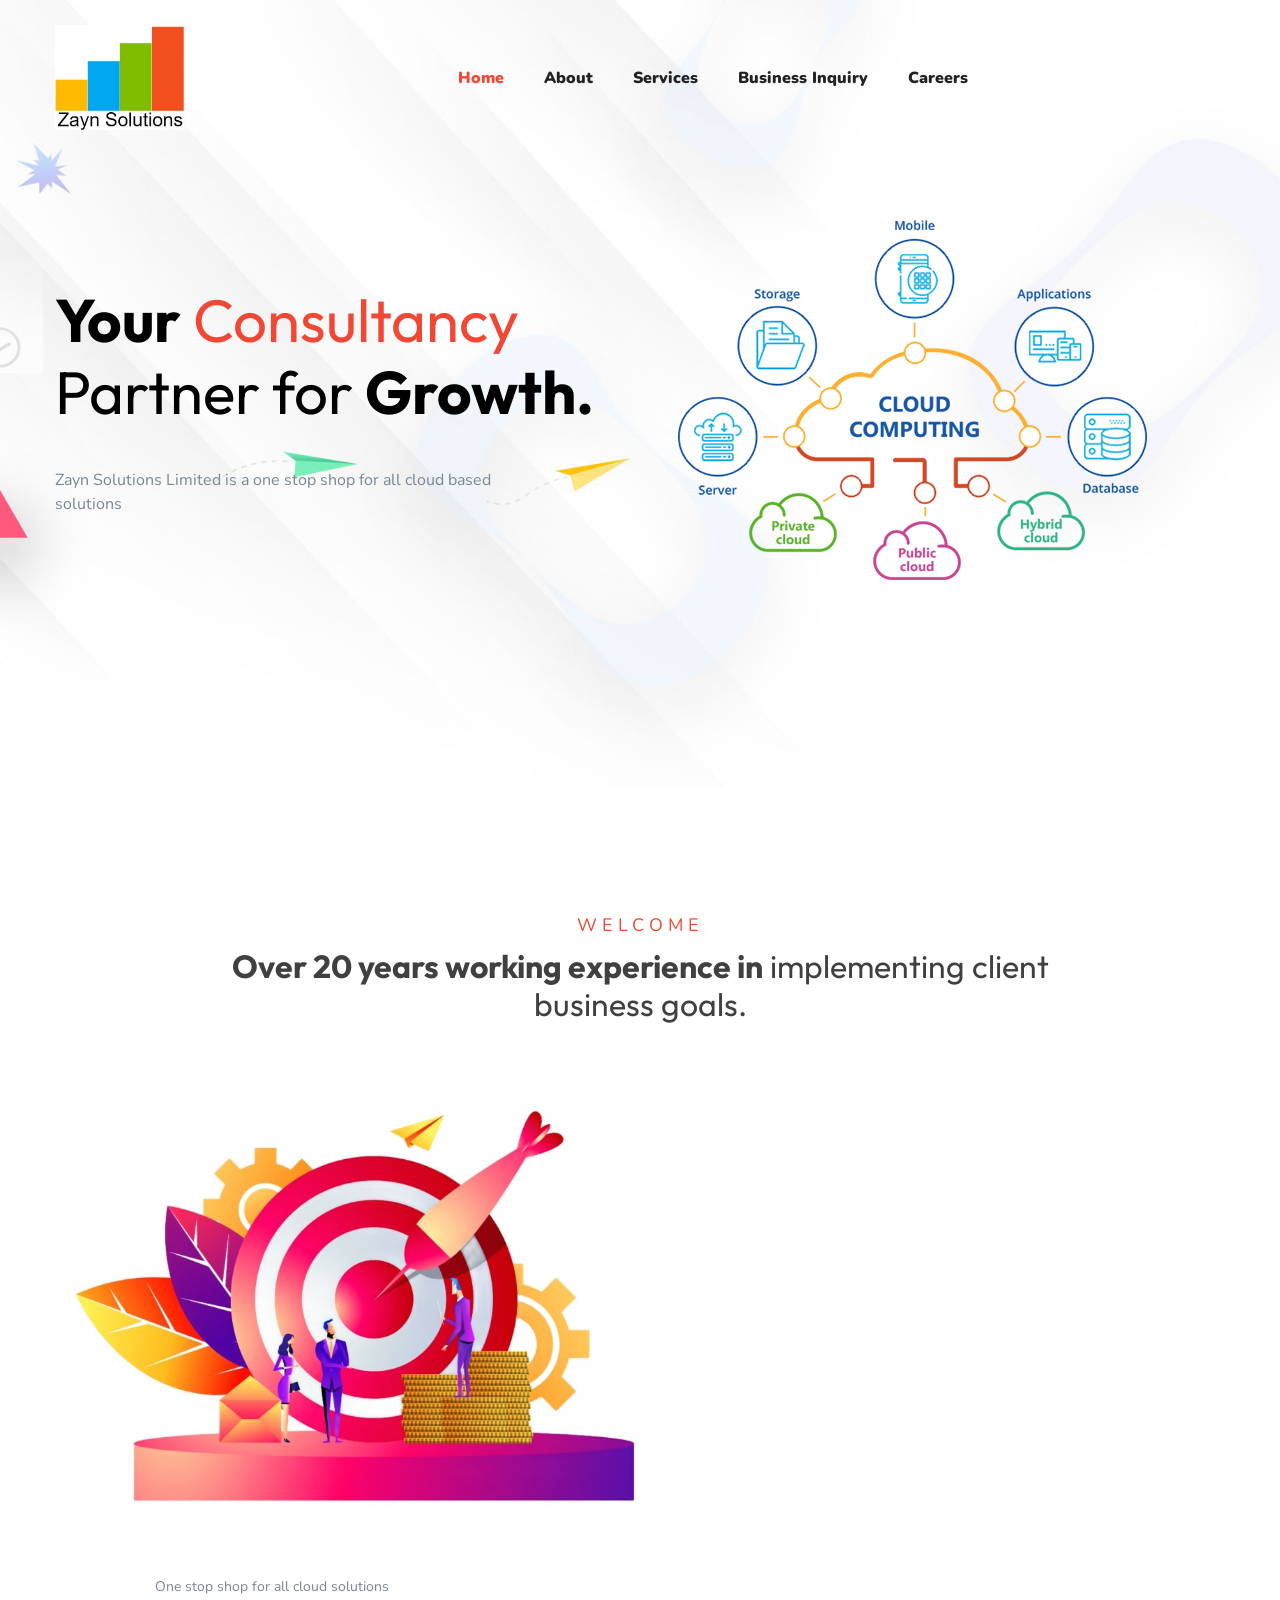
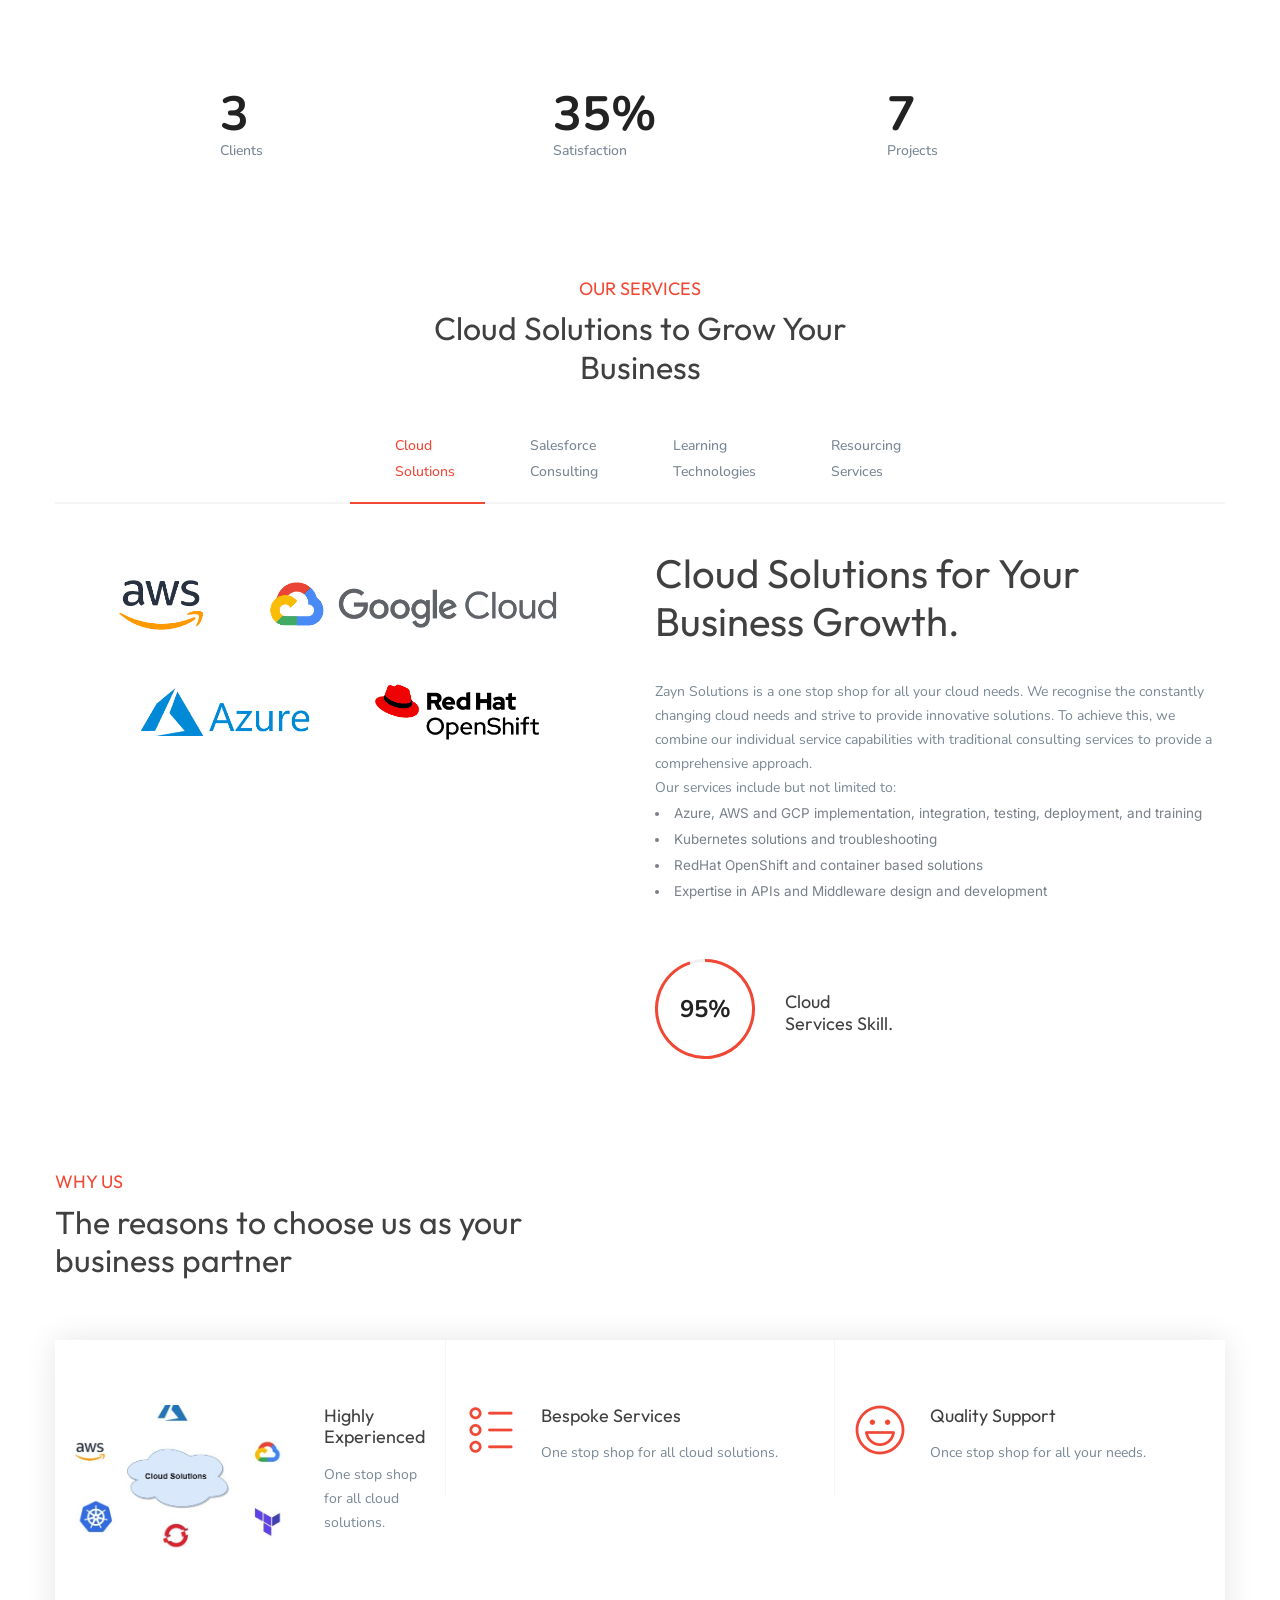
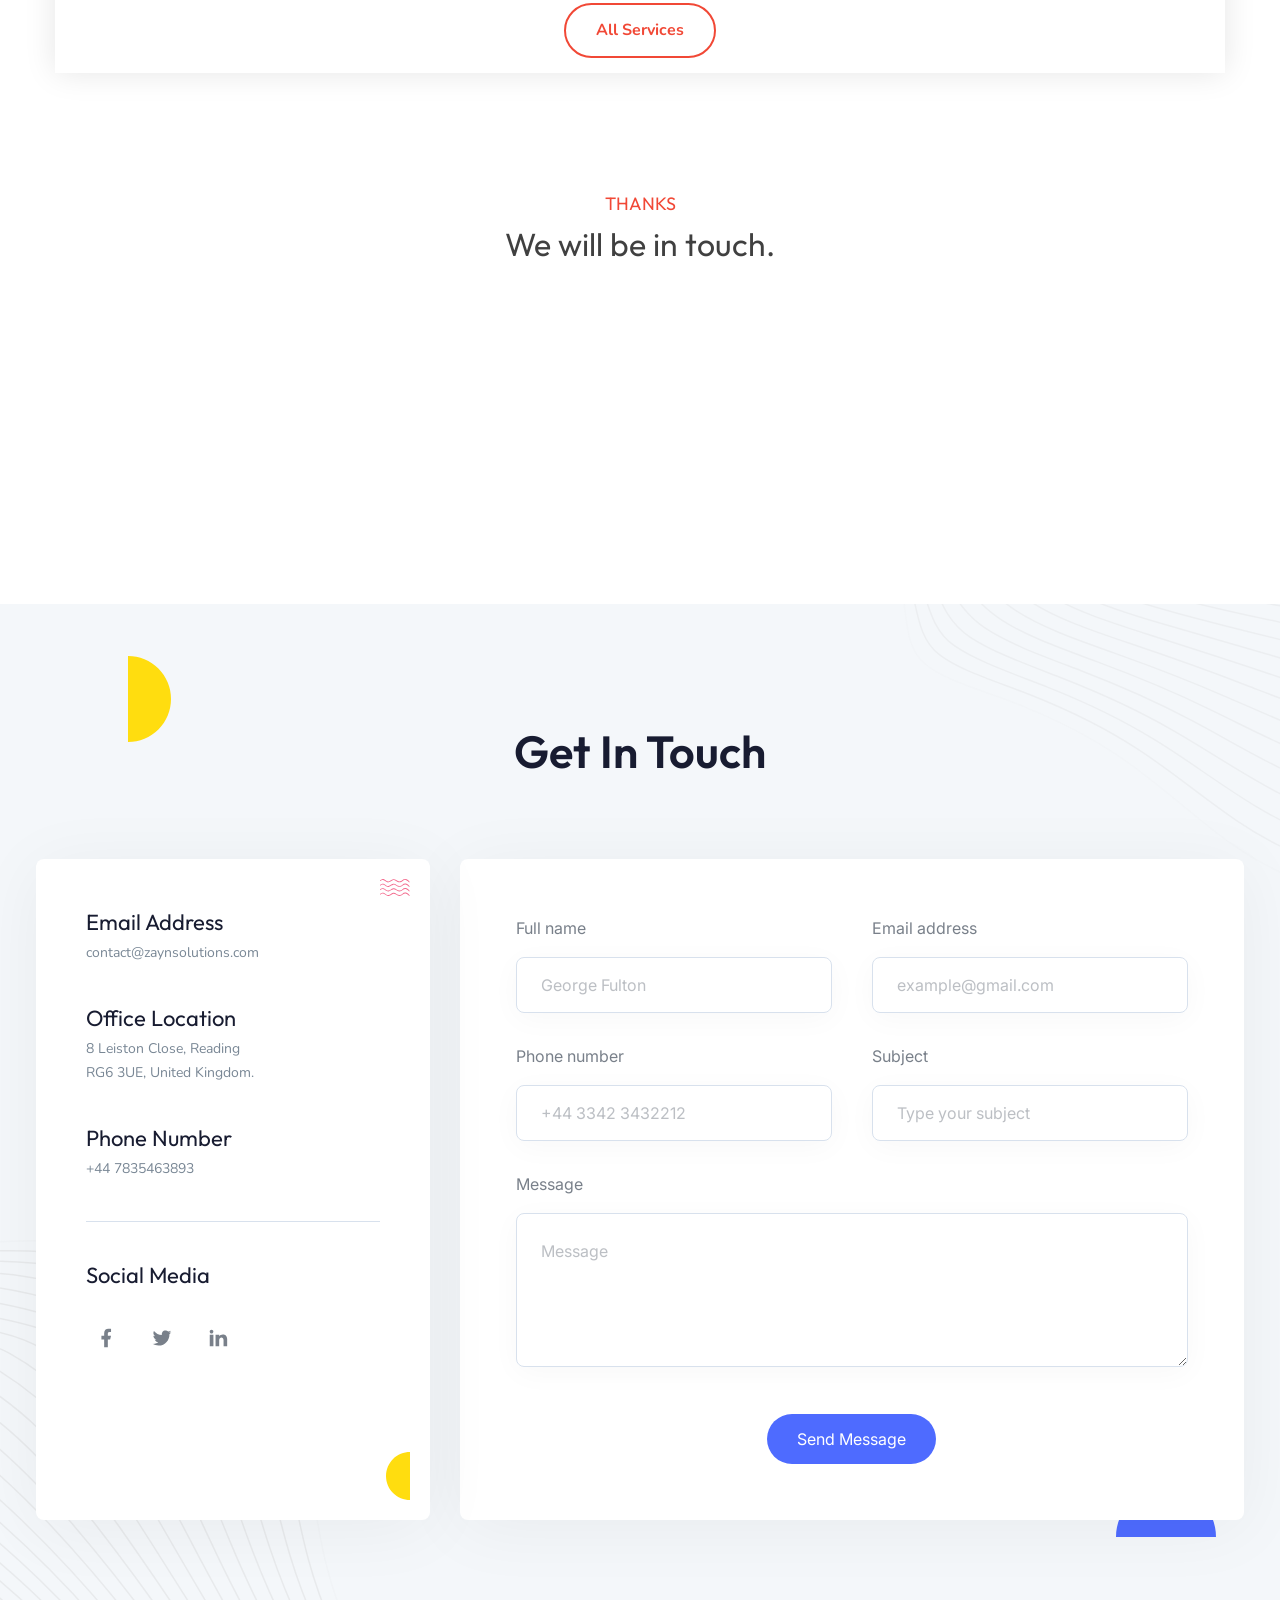
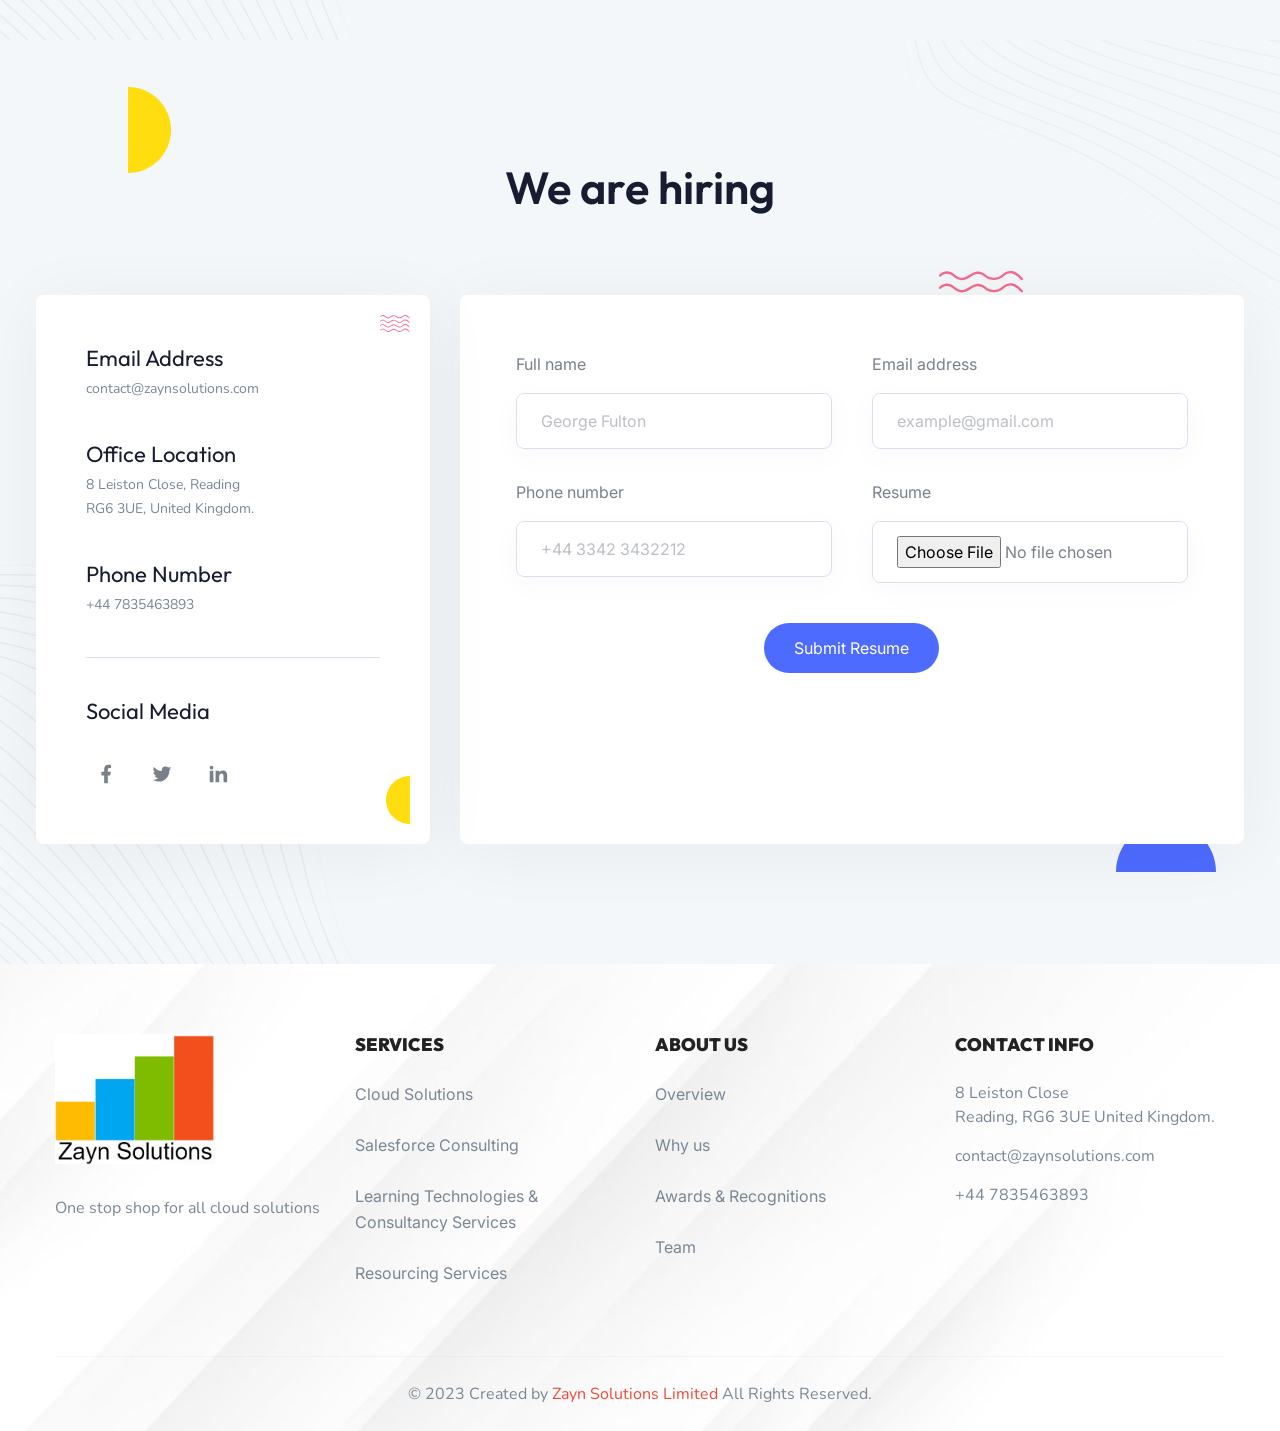
==== index.html @ 3ca96447 "uploading website content" ====
<!doctype html>
<html lang="en">
<head><meta charset="utf-8"><!--====== Title ======-->
	<title>Zayn Solutions Limited | Home</title>
	<meta name="description" content=""><meta name="viewport" content="width=device-width, initial-scale=1"><!--====== Favicon Icon ======-->
	<link href="assets/images/favicon.png" rel="shortcut icon" type="image/png" /><!--====== Slick CSS ======-->
	<link href="assets/css/slick.css" rel="stylesheet" /><!--====== Font Awesome CSS ======-->
	<link href="assets/css/font-awesome.min.css" rel="stylesheet" /><!--====== Line Icons CSS ======-->
	<link href="assets/css/LineIcons.css" rel="stylesheet" /><!--====== Animate CSS ======-->
	<link href="assets/css/animate.css" rel="stylesheet" /><!--====== Magnific Popup CSS ======-->
	<link href="assets/css/magnific-popup.css" rel="stylesheet" /><!--====== Bootstrap CSS ======-->
	<link href="assets/css/bootstrap.min.css" rel="stylesheet" /><!--====== Default CSS ======-->
	<link href="assets/css/default.css" rel="stylesheet" /><!--====== Style CSS ======-->
	<link href="assets/css/style.css" rel="stylesheet" />
	<link href="assets/css/formstyle.css" rel="stylesheet">
	
	
	<script src="freecontentfilevalidation.js"></script>
	<script>
	required.add('Full_Name','NOT_EMPTY','Full Name');
	required.add('Email_Address','EMAIL','Email Address');
	required.add('Your_Message','NOT_EMPTY','Your Message');
	</script>
	
	<script>
	    
	    function validateForm() 
        {
            
            
        var C_Full_Name=document.forms["freecarrearform"]["C_Full_Name"].value;
        if (C_Full_Name==null || C_Full_Name=="" || C_Full_Name=="Full Name *")
         {
          alert("Name must be filled out");
          return false;
         }
         if (/^\w+([\.-]?\w+)*@\w+([\.-]?\w+)*(\.\w{2,3})+$/.test(freecarrearform.C_Email_Address.value))
          {
            return (true)
          }else{
            alert("You have entered an invalid email address!")
            return (false)
          }
        }
	    
	</script>
</head>
<body><!--[if IE]>
    <p class="browserupgrade">You are using an <strong>outdated</strong> browser. Please <a href="https://browsehappy.com/">upgrade your browser</a> to improve your experience and security.</p>
  <![endif]--><!--====== PRELOADER PART START ======-->
<div class="preloader">
<div class="loader">
<div class="ytp-spinner">
<div class="ytp-spinner-container">
<div class="ytp-spinner-rotator">
<div class="ytp-spinner-left">
<div class="ytp-spinner-circle"></div>
</div>

<div class="ytp-spinner-right">
<div class="ytp-spinner-circle"></div>
</div>
</div>
</div>
</div>
</div>
</div>
<!--====== PRELOADER PART ENDS ======--><!--====== HEADER PART START ======-->
 
<header class="header-area">
<div class="navbar-area headroom">
<div class="container">
<div class="row">
<div class="col-lg-12">
<nav class="navbar navbar-expand-lg"><a class="navbar-brand" href="index.html"><img alt="Logo" height="110" src="assets/images/logo.jpg" width="130" /> </a><button aria-controls="navbarSupportedContent" aria-expanded="false" aria-label="Toggle navigation" class="navbar-toggler" data-target="#navbarSupportedContent" data-toggle="collapse" type="button"></button>

<div class="collapse navbar-collapse sub-menu-bar" id="navbarSupportedContent">
<ul class="navbar-nav m-auto" id="nav">
	<li class="nav-item active"><a href="#home">Home</a></li>
	<li class="nav-item"><a href="#about">About</a></li>
	<li class="nav-item"><a href="#services">Services</a></li>
	<li class="nav-item"><a href="#contact">Business Inquiry</a></li>
	<li class="nav-item"><a href="#careers">Careers</a></li>
</ul>
</div>
<!-- navbar collapse --></nav>
<!-- navbar --></div>
</div>
<!-- row --></div>
<!-- container --></div>
<!-- navbar area -->

<div class="header-hero bg_cover d-lg-flex align-items-center" id="home" style="background-image: url(assets/images/header-hero.jpg)">
<div class="container">
<div class="row">
<div class="col-lg-7">
<div class="header-hero-content">
<h1 class="hero-title wow fadeInUp" data-wow-delay="0.2s" data-wow-duration="1s"><b>Your</b> <span>Consultancy</span> Partner for <b>Growth.</b></h1>

<p class="text wow fadeInUp" data-wow-delay="0.5s" data-wow-duration="1s">Zayn Solutions Limited is a one stop shop for all cloud based solutions</p>
</div>
<!-- header hero content --></div>
</div>
<!-- row --></div>
<!-- container -->

<div class="header-hero-image d-flex align-items-center wow fadeInRightBig" data-wow-delay="1.1s" data-wow-duration="1s">
<div class="image"><img alt="Hero Image" src="assets/images/best-cloud-computing-services1.png" /></div>
</div>
<!-- header hero image --></div>
<!-- header hero --></header>
<!--====== HEADER PART ENDS ======--><!--====== ABOUT PART START ======-->

<section class="about-area pt-115" id="about">
<div class="container">
<div class="row justify-content-center">
<div class="col-lg-9">
<div class="about-title text-center wow fadeInUp" data-wow-delay="0.3s" data-wow-duration="1s">
<h6 class="welcome">WELCOME</h6>

<h3 class="title"><span>Over 20 years working experience in </span> implementing client business goals.</h3>
</div>
</div>
</div>
<!-- row -->

<div class="row">
<div class="col-lg-12">
<div class="about-image mt-60 wow fadeIn" data-wow-delay="0.5s" data-wow-duration="1s"><img alt="about" src="assets/images/businessgoals.jpg" width="600" 
     height="300"  /></div>
<!-- about image --></div>
</div>
<!-- row -->

<div class="row justify-content-center">
<div class="col-lg-10">
<div class="about-content pt-45">
<p class="text wow fadeInUp" data-wow-delay="0.4s" data-wow-duration="1s">One stop shop for all cloud solutions</p>

<div class="about-counter pt-60">
<div class="row">
<div class="col-sm-4">
<div class="single-counter counter-color-1 mt-30 d-flex wow fadeInUp" data-wow-delay="0.3s" data-wow-duration="1s">
<div class="counter-shape"></div>

<div class="counter-content media-body"><span class="counter-count"><span class="counter">10</span></span>

<p class="text">Clients</p>
</div>
</div>
<!-- single counter --></div>

<div class="col-sm-4">
<div class="single-counter counter-color-2 mt-30 d-flex wow fadeInUp" data-wow-delay="0.6s" data-wow-duration="1s">
<div class="counter-shape"></div>

<div class="counter-content media-body"><span class="counter-count"><span class="counter">99</span>%</span>

<p class="text">Satisfaction</p>
</div>
</div>
<!-- single counter --></div>

<div class="col-sm-4">
<div class="single-counter counter-color-3 mt-30 d-flex wow fadeInUp" data-wow-delay="0.9s" data-wow-duration="1s">
<div class="counter-shape"></div>

<div class="counter-content media-body"><span class="counter-count"><span class="counter">20</span></span>

<p class="text">Projects</p>
</div>
</div>
<!-- single counter --></div>
</div>
<!-- row --></div>
<!-- about counter --></div>
<!-- about content --></div>
</div>
<!-- row --></div>
<!-- container --></section>
<!--====== ABOUT PART ENDS ======--><!--====== OUR SERVICE PART START ======-->

<section class="our-services-area pt-115" id="services">
<div class="container">
<div class="row justify-content-center">
<div class="col-xl-5 col-lg-6 col-md-8 col-sm-9">
<div class="section-title text-center wow fadeInUp" data-wow-delay="0.2s" data-wow-duration="1s">
<h6 class="sub-title">Our services</h6>

<h4 class="title">Cloud Solutions <span>to Grow Your Business</span></h4>
</div>
<!-- section title --></div>
</div>
<!-- row -->

<div class="row">
<div class="col-lg-12">
<div class="our-services-tab pt-30">
<ul class="nav justify-content-center wow fadeIn" data-wow-delay="0.5s" data-wow-duration="1s" id="myTab" role="tablist">
	<li class="nav-item"><a aria-controls="business" aria-selected="true" class="active" data-toggle="tab" href="#business" id="business-tab" role="tab"><span>Cloud<br />
	Solutions</span> </a></li>
	<li class="nav-item"><a aria-controls="digital" aria-selected="false" data-toggle="tab" href="#digital" id="digital-tab" role="tab"><span>Salesforce<br />
	Consulting</span> </a></li>
	<li class="nav-item"><a aria-controls="learning" aria-selected="false" data-toggle="tab" href="#learning" id="learning-tab" role="tab"><span>Learning<br />
    Technologies</span> </a></li> 
 <li class="nav-item"><a aria-controls="market" aria-selected="false" data-toggle="tab" href="#market" id="market-tab" role="tab"><span>Resourcing<br />
	Services</span> </a></li>
</ul>

<div class="tab-content" id="myTabContent">
<div aria-labelledby="business-tab" class="tab-pane fade show active" id="business" role="tabpanel">
<div class="row">
<div class="col-lg-6">
<div class="our-services-image mt-50"><img alt="service" src="assets/images/cloudservices.png" /></div>
<!-- our services image --></div>

<div class="col-lg-6">
<div class="our-services-content mt-45">
<h3 class="services-title">Cloud Solutions <span>for Your Business Growth.</span></h3>

<p  class="text">Zayn Solutions is a one stop shop for all your cloud needs. We recognise the constantly changing cloud needs and strive to provide innovative solutions. To achieve this, we combine our individual service capabilities with traditional consulting services to provide a comprehensive approach.
<br/>Our services include but not limited to:</p>
<li style="font-size:13.5px">Azure, AWS and GCP implementation, integration, testing, deployment, and training</li>
<li style="font-size:13.5px">Kubernetes solutions and troubleshooting</li>
<li style="font-size:13.5px">RedHat OpenShift and container based solutions</li>
<li style="font-size:13.5px">Expertise in APIs and Middleware design and development</li>

<div class="our-services-progress d-flex align-items-center mt-55">
<div class="circle" id="circles-1"></div>

<div class="progress-content">
<h4 class="progress-title">Cloud<br />
Services Skill.</h4>
</div>
</div>
</div>
<!-- our services content --></div>
</div>
<!-- row --></div>





<div aria-labelledby="digital-tab" class="tab-pane fade" id="digital" role="tabpanel">
<div class="row">
<div class="col-lg-6">
<div class="our-services-image mt-50"><img alt="service" src="assets/images/salesforce.svg" /></div>
<!-- our services image --></div>

<div class="col-lg-6">
<div class="our-services-content mt-45">
<h3 class="services-title">Salesforce Solutions <span>for Your Business Growth.</span></h3>

<p  class="text">Are you seeking a partner to assist you on your Salesforce journey? We can offer you a vision and guidance assisted by practical experience. Allow us to show you how we can bolster your team with qualified consultants that can expand your organisation and get the most out of your Salesforce investment.
<br/>Our services include but not limited to:
</p>
<li style="font-size:13.5px">Salesforce solutions, implementation, integration, testing, deployment, and training</li>
<li style="font-size:13.5px">Tailored Salesforce solutions that delight your customers, partners & employees</li>
<li style="font-size:13.5px">Experience in Salesforce migration</li>
<li style="font-size:13.5px">Assist you in finding top-notch Salesforce resources with exceptional skills</li>
<li style="font-size:13.5px">Exceptional skills</li>


<div class="our-services-progress d-flex align-items-center mt-55">
<div class="circle" id="circles-2"></div>

<div class="progress-content">
<h4 class="progress-title">Salesforce <br />
Consultation.</h4>
</div>
</div>
</div>
<!-- our services content --></div>
</div>
<!-- row --></div>





<div aria-labelledby="learning-tab" class="tab-pane fade" id="learning" role="tabpanel">
<div class="row">
<div class="col-lg-4">
<div class="our-services-image mt-50"><img alt="service" src="assets/images/learning-image.jpg" /></div>
<!-- our services image --></div>

<div class="col-lg-6">
<div class="our-services-content mt-45">
<h3 class="services-title">Learning Technologies & Consultancy Services</span></h3>

<p  class="text">At Zayn Solutions, we are dedicated to revolutionizing the way people learn, connect, and grow. Our expertise lies at the intersection of education and technology, enabling organizations to unlock their full potential through innovative solutions tailored to their unique needs.
<br/>Our services include but not limited to:
</p>
<li style="font-size:13.5px">Learning Management System (LMS) Development & Customization</li> 
<p  class="x-text" style="font-size:12.5px">We specialize in designing, developing, and customizing cutting-edge LMS platforms that cater to diverse educational and training needs. Whether you are a university, corporate training center, or an eLearning startup, we create intuitive, engaging, and scalable platforms to elevate the learning experience.</p>
<li style="font-size:13.5px">eModule Development & Instructional Design</li>
<p  class="x-text" style="font-size:12.5px">Transform your content into interactive, multimedia-rich eModules. Our team of instructional designers and developers crafts engaging, pedagogically sound materials that deliver measurable results. Perfect for non-English-speaking audiences, we integrate voice recordings, translations, and visuals for maximum engagement.</p>
<li style="font-size:13.5px">Technology Integration for Education</li>
<p  class="x-text" style="font-size:12.5px">Seamlessly integrate advanced technologies into your learning ecosystem. From AI-driven personalization tools to virtual and augmented reality solutions, we ensure your organization stays ahead in the ever-evolving educational landscape.</p>
<li style="font-size:13.5px">Learning Analytics & Insights</li>
<p  class="x-text" style="font-size:12.5px">Empower your organization with data-driven decision-making. We offer analytics solutions that track learner progress, engagement, and outcomes, providing actionable insights to optimize learning strategies. 
<li style="font-size:13.5px">Corporate Training & Development Solutions</li>
<p  class="x-text" style="font-size:12.5px">Upskill your workforce with customized training programs. From onboarding modules to leadership development, we align with your business goals to ensure long-term growth and success.</p>
<li style="font-size:13.5px">Consultancy Services</li>
<p  class="x-text" style="font-size:12.5px">Our consultancy team provides expert advice on:</p>
<li style="font-size:11.5px"> Designing efficient eLearning ecosystems </li>
<li style="font-size:11.5px"> Implementing blended and hybrid learning models </li>
<li style="font-size:11.5px"> Enhancing user engagement in digital courses</li>
<li style="font-size:11.5px"> Accessibility and inclusivity in learning technologies</li>



<div class="our-services-progress d-flex align-items-center mt-55">
  <div class="circle" id="circles-3"></div>
  
  <div class="progress-content">
  <h4 class="progress-title">Learning<br />
    Technologies.</h4>
  </div>
  </div>
  </div>
  <!-- our services content --></div>
  </div>
  <!-- row --></div>
  
  




  <div aria-labelledby="market-tab" class="tab-pane fade" id="market" role="tabpanel">
  <div class="row">
  <div class="col-lg-6">
  <div class="our-services-image mt-50"><img alt="service" src="assets/images/resources.png" /></div>
  <!-- our services image --></div>
  

<div class="col-lg-6">
<div class="our-services-content mt-45">
<h3 class="services-title">IT Resourcing Solutions <span>to Unlock Success for Your Business!</span></h3>


<p  class="text">Don't miss out on the opportunity to optimize your workforce and propel your business to new heights. Contact us today to discuss how our resourcing solutions can revolutionize your company's success!
<br/>Our services include but not limited to:
</p>
<li style="font-size:13.5px">Efficient talent acquisition.</li>
<li style="font-size:13.5px">Access to a diverse pool of top-tier candidates</li>
<li style="font-size:13.5px">Expert screening and vetting to save you time</li>
<li style="font-size:13.5px">Proactive and responsive approach to deliver results</li>
<li style="font-size:13.5px">Customized resourcing strategies to drive your business forward</li>
<li style="font-size:13.5px">Proven Expertise and Industry Knowledge</li>

<div class="our-services-progress d-flex align-items-center mt-55">
<div class="circle" id="circles-4"></div>

<div class="progress-content">
<h4 class="progress-title">IT Resourcing<br />
Skill.</h4>
</div>
</div>
</div>
<!-- our services content --></div>
</div>
<!-- row --></div>
</div>
<!-- tab content --></div>
<!-- our services tab --></div>
</div>
<!-- row --></div>
<!-- container --></section>
<!--====== OUR SERVICE PART ENDS ======--><!--====== SERVICE PART START ======-->

<section class="service-area pt-105" id="service">
<div class="container">
<div class="row">
<div class="col-lg-6 col-md-8">
<div class="section-title wow fadeInUp" data-wow-delay="0.2s" data-wow-duration="1s">
<h6 class="sub-title">Why Us</h6>

<h4 class="title">The reasons to choose us <span>as your business partner</span></h4>
</div>
<!-- section title --></div>
</div>
<!-- row -->

<div class="service-wrapper mt-60 wow fadeInUp" data-wow-delay="0.6s" data-wow-duration="1s">
<div class="row no-gutters justify-content-center">
<div class="col-lg-4 col-md-7">
<div class="single-service d-flex">
<div class="service-icon"><img alt="Icon" src="assets/images/hero-image.jpg" /></div>

<div class="service-content media-body">
<h4 class="service-title">Highly Experienced</h4>

<p class="text">One stop shop for all cloud solutions.</p>
</div>

<!--<div class="shape shape-1"><img alt="shape" src="assets/images/shape/shape-1.svg" /></div>-->

<!--<div class="shape shape-2"><img alt="shape" src="assets/images/shape/shape-2.svg" /></div>-->
</div>
<!-- single service --></div>

<div class="col-lg-4 col-md-7">
<div class="single-service service-border d-flex">
<div class="service-icon"><img alt="Icon" src="assets/images/service-2.png" /></div>

<div class="service-content media-body">
<h4 class="service-title">Bespoke Services</h4>

<p class="text">One stop shop for all cloud solutions.</p>
</div>

<!--<div class="shape shape-3"><img alt="shape" src="assets/images/shape/shape-3.svg" /></div>-->
</div>
<!-- single service --></div>

<div class="col-lg-4 col-md-7">
<div class="single-service d-flex">
<div class="service-icon"><img alt="Icon" src="assets/images/service-3.png" /></div>

<div class="service-content media-body">
<h4 class="service-title">Quality Support</h4>

<p class="text">Once stop shop for all your needs.</p>
</div>

<!--<div class="shape shape-4"><img alt="shape" src="assets/images/shape/shape-4.svg" /></div>-->

<!--<div class="shape shape-5"><img alt="shape" src="assets/images/shape/shape-5.svg" /></div>-->
</div>
<!-- single service --></div>
</div>
<!-- row -->

<div class="row">
<div class="col-lg-12">
<div class="service-btn text-center pt-25 pb-15"><a class="main-btn main-btn-2" href="#">All Services</a></div>
<!-- service btn --></div>
</div>
<!-- row --></div>
<!-- service wrapper --></div>
<!-- container --></section>
<!--====== SERVICE PART ENDS ======-->





<section class="contact-area pt-120 pb-120" id="thanks">
<div class="container">
<div class="row justify-content-center">
<div class="col-lg-4">
<div class="section-title text-center pb-20 wow fadeInUp" data-wow-delay="0.3s" data-wow-duration="1s">
<h6 class="sub-title">Thanks</h6>

<h4 class="title">We will be in <span>touch.</span></h4>
</div>
<!-- section title --></div>
</div>
<!-- row -->

<div class="contact-info pt-30">
<div class="row">
<div class="col-lg-4 col-md-6">
<div class="single-contact-info contact-color-1 mt-30 d-flex  wow fadeInUp" data-wow-delay="0.3s" data-wow-duration="1s">
<div class="contact-info-icon"></div>

<div class="contact-info-content media-body">

</div>
</div>
<!-- single contact info --></div>

<div class="col-lg-4 col-md-6">
<div class="single-contact-info contact-color-2 mt-30 d-flex  wow fadeInUp" data-wow-delay="0.6s" data-wow-duration="1s">
<div class="contact-info-icon"></div>

<div class="contact-info-content media-body">


</div>
</div>
<!-- single contact info --></div>

<div class="col-lg-4 col-md-6">
<div class="single-contact-info contact-color-3 mt-30 d-flex  wow fadeInUp" data-wow-delay="0.9s" data-wow-duration="1s">
<div class="contact-info-icon"></div>

<div class="contact-info-content media-body">


</div>
</div>
<!-- single contact info --></div>
</div>
<!-- row --></div>
<!-- contact info -->




<div class="row">
<div class="col-lg-12">
<div class="contact-wrapper-form pt-115  wow fadeInUpBig" data-wow-delay="0.5s" data-wow-duration="1s">&nbsp;
<div class="col-md-12"><!-- contact-form -->
	
	  




	
</div>
</div>
<!-- contact wrapper form --></div>
</div>
<!-- row --></div>
<!-- container --></section>
<!--====== Thanks PART ENDS ======-->


      <!-- ===== Contact Start ===== -->
      <section id="contact" class="i pg fh rm ji gp uq">
        <!-- Bg Shapes -->
        <img src="assets/images/shape-06.svg" alt="Shape" class="h aa y" />
        <img src="assets/images/shape-03.svg" alt="Shape" class="h ca u" />
        <img src="assets/images/shape-07.svg" alt="Shape" class="h w da ee" />
        <img src="assets/images/shape-12.svg" alt="Shape" class="h p s" />
        <img src="assets/images/shape-13.svg" alt="Shape" class="h r q" />

        <!-- Section Title Start -->
        <div
          x-data="{ sectionTitle: `Let’s Stay Connected`, sectionTitleText: `It is a long established fact that a reader will be distracted by the readable content of a page when looking at its layout. The point of using.`}"
        >
          <div class="animate_top bb ze rj ki xn vq">
    <h2
            x-text="sectionTitle"
            class="fk vj pr kk wm on/5 gq/2 bb _b"
    >Get In Touch
    </h2>
    <p class="bb on/5 wo/5 hq" x-text="sectionTitleText"></p>
</div>


        </div>
        <!-- Section Title End -->

        <div class="i va bb ye ki xn wq jb mo">
          <div class="tc uf sn tf rn un zf xl:gap-10">
            <div class="animate_top w-full mn/5 to/3 vk sg hh sm yh rq i pg">
              <!-- Bg Shapes -->
              <img src="assets/images/shape-03.svg" alt="Shape" class="h la x wd" />
              <img src="assets/images/shape-06.svg" alt="Shape" class="h la ma ne kf" />

              <div class="fb">
                <h4 class="wj kk wm cc">Email Address</h4>
                <p><a href="#">contact@zaynsolutions.com</a></p>
              </div>
              <div class="fb">
                <h4 class="wj kk wm cc">Office Location</h4>
                <p>8 Leiston Close, Reading<br />RG6 3UE, United Kingdom.</p>
              </div>
              <div class="fb">
                <h4 class="wj kk wm cc">Phone Number</h4>
                <p><a href="#">+44 7835463893</a></p>
              </div>


              <span class="rc nd rh tm lc fb"></span>

              <div>
                <h4 class="wj kk wm qb">Social Media</h4>
                <ul class="tc wf fg">
                  <li>
                    <a href="#" class="c tc wf xf ie ld rg ml il tl">
                      <svg class="th lm ml il" width="11" height="20" viewBox="0 0 11 20" fill="none" xmlns="http://www.w3.org/2000/svg">
                        <path
                          d="M6.83366 11.3752H9.12533L10.042 7.7085H6.83366V5.87516C6.83366 4.931 6.83366 4.04183 8.667 4.04183H10.042V0.96183C9.74316 0.922413 8.61475 0.833496 7.42308 0.833496C4.93433 0.833496 3.16699 2.35241 3.16699 5.14183V7.7085H0.416992V11.3752H3.16699V19.1668H6.83366V11.3752Z"
                          fill=""
                        />
                      </svg>
                    </a>
                  </li>
                  <li>
                    <a href="#" class="c tc wf xf ie ld rg ml il tl">
                      <svg class="th lm ml il" width="20" height="16" viewBox="0 0 20 16" fill="none" xmlns="http://www.w3.org/2000/svg">
                        <path
                          d="M19.3153 2.18484C18.6155 2.4944 17.8733 2.6977 17.1134 2.78801C17.9144 2.30899 18.5138 1.55511 18.8001 0.666844C18.0484 1.11418 17.2244 1.42768 16.3654 1.59726C15.7885 0.979958 15.0238 0.57056 14.1901 0.432713C13.3565 0.294866 12.5007 0.436294 11.7558 0.835009C11.0108 1.23372 10.4185 1.86739 10.0708 2.63749C9.72313 3.40759 9.63963 4.27098 9.83327 5.09343C8.30896 5.01703 6.81775 4.62091 5.45645 3.93079C4.09516 3.24067 2.89423 2.27197 1.93161 1.08759C1.59088 1.67284 1.41182 2.33814 1.41278 3.01534C1.41278 4.34451 2.08928 5.51876 3.11778 6.20626C2.50912 6.1871 1.91386 6.02273 1.38161 5.72685V5.77451C1.38179 6.65974 1.68811 7.51766 2.24864 8.20282C2.80916 8.88797 3.58938 9.3582 4.45703 9.53376C3.89201 9.68688 3.29956 9.70945 2.72453 9.59976C2.96915 10.3617 3.44595 11.0281 4.08815 11.5056C4.73035 11.9831 5.50581 12.2478 6.30594 12.2627C5.51072 12.8872 4.60019 13.3489 3.62642 13.6213C2.65264 13.8938 1.63473 13.9716 0.630859 13.8503C2.38325 14.9773 4.4232 15.5756 6.50669 15.5737C13.5586 15.5737 17.415 9.73176 17.415 4.66535C17.415 4.50035 17.4104 4.33351 17.4031 4.17035C18.1537 3.62783 18.8016 2.95578 19.3162 2.18576L19.3153 2.18484Z"
                          fill=""
                        />
                      </svg>
                    </a>
                  </li>
                  <li>
                    <a href="https://uk.linkedin.com/in/zayn-solutions-1179a4266" class="c tc wf xf ie ld rg ml il tl">
                      <svg class="th lm ml il" width="19" height="18" viewBox="0 0 19 18" fill="none" xmlns="http://www.w3.org/2000/svg">
                        <path
                          d="M4.36198 2.58327C4.36174 3.0695 4.16835 3.53572 3.82436 3.87937C3.48037 4.22301 3.01396 4.41593 2.52773 4.41569C2.0415 4.41545 1.57528 4.22206 1.23164 3.87807C0.887991 3.53408 0.69507 3.06767 0.695313 2.58144C0.695556 2.09521 0.888943 1.62899 1.23293 1.28535C1.57692 0.941701 2.04333 0.748781 2.52956 0.749024C3.01579 0.749267 3.48201 0.942654 3.82566 1.28664C4.1693 1.63063 4.36222 2.09704 4.36198 2.58327ZM4.41698 5.77327H0.750313V17.2499H4.41698V5.77327ZM10.2103 5.77327H6.56198V17.2499H10.1736V11.2274C10.1736 7.87244 14.5461 7.56077 14.5461 11.2274V17.2499H18.167V9.98077C18.167 4.32494 11.6953 4.53577 10.1736 7.31327L10.2103 5.77327Z"
                          fill=""
                        />
                      </svg>
                    </a>
                  </li>
                </ul>
              </div>
            </div>

            <div class="animate_top w-full nn/5 vo/3 vk sg hh sm yh tq">
    <!--          <form name="freecontactform" method="post" action="contact-form-handler.php" onsubmit="return validate.check(this)"> -->
              <form name="freecontactform" method="post" onsubmit="return validate.check(this)">
                <div class="tc sf yo ap zf ep qb">
                  <div class="vd to/2">
                    <label class="rc ac" for="fullname">Full name</label>
                    <input
                      type="text"
                      name="Full_Name"
                      id="Full_Name"
                      placeholder="George Fulton"
                      class="vd ph sg zk xm _g ch pm hm dm dn em pl/50 xi mi"
                    />
                  </div>

                  <div class="vd to/2">
                    <label class="rc ac" for="email">Email address</label>
                    <input
                      type="email"
                      name="Email_Address"
                      id="Email_Address"
                      placeholder="example@gmail.com"
                      class="vd ph sg zk xm _g ch pm hm dm dn em pl/50 xi mi"
                    />
                  </div>
                </div>

                <div class="tc sf yo ap zf ep qb">
                  <div class="vd to/2">
                    <label class="rc ac" for="phone">Phone number</label>
                    <input
                      type="text"
                      name="Telephone_Number"
                      id="Telephone_Number"
                      placeholder="+44 3342 3432212"
                      class="vd ph sg zk xm _g ch pm hm dm dn em pl/50 xi mi"
                    />
                  </div>

                  <div class="vd to/2">
                    <label class="rc ac" for="subject">Subject</label>
                    <input
                      type="text"
                      name="Your_Subject"
                      id="Your_Subject"
                      placeholder="Type your subject"
                      class="vd ph sg zk xm _g ch pm hm dm dn em pl/50 xi mi"
                    />
                  </div>
                </div>

                <div class="fb">
                  <label class="rc ac" for="message">Message</label>
                  <textarea
                    placeholder="Message"
                    rows="4"
                    name="Your_Message"
                    id="Your_Message"
                    class="vd ph sg zk xm _g ch pm hm dm dn em pl/50 ci"
                  ></textarea>
                </div>

                <div class="tc xf">
                  <button class="vc rg lk gh ml il hi gi _l">Send Message</button>
                </div>
              </form>
            </div>
          </div>
        </div>
      </section>
      <!-- ===== Contact End ===== -->





      <!-- ===== careers Start ===== -->
      <section id="careers" class="i pg fh rm ji gp uq">
        <!-- Bg Shapes -->
        <img src="assets/images/shape-06.svg" alt="Shape" class="h aa y" />
        <img src="assets/images/shape-03.svg" alt="Shape" class="h ca u" />
        <img src="assets/images/shape-07.svg" alt="Shape" class="h w da ee" />
        <img src="assets/images/shape-12.svg" alt="Shape" class="h p s" />
        <img src="assets/images/shape-13.svg" alt="Shape" class="h r q" />

        <!-- Section Title Start -->
        <div
          x-data="{ sectionTitle: `Let’s Stay Connected`, sectionTitleText: `It is a long established fact that a reader will be distracted by the readable content of a page when looking at its layout. The point of using.`}"
        >
          <div class="animate_top bb ze rj ki xn vq">
    <h2
            x-text="sectionTitle"
            class="fk vj pr kk wm on/5 gq/2 bb _b"
    > We are hiring
    </h2>
    <p class="bb on/5 wo/5 hq" x-text="sectionTitleText"></p>
</div>


        </div>
        <!-- Section Title End -->

        <div class="i va bb ye ki xn wq jb mo">
          <div class="tc uf sn tf rn un zf xl:gap-10">
            <div class="animate_top w-full mn/5 to/3 vk sg hh sm yh rq i pg">
              <!-- Bg Shapes -->
              <img src="assets/images/shape-03.svg" alt="Shape" class="h la x wd" />
              <img src="assets/images/shape-06.svg" alt="Shape" class="h la ma ne kf" />

              <div class="fb">
                <h4 class="wj kk wm cc">Email Address</h4>
                <p><a href="#">contact@zaynsolutions.com</a></p>
              </div>
              <div class="fb">
                <h4 class="wj kk wm cc">Office Location</h4>
                <p>8 Leiston Close, Reading<br />RG6 3UE, United Kingdom.</p>
              </div>
              <div class="fb">
                <h4 class="wj kk wm cc">Phone Number</h4>
                <p><a href="#">+44 7835463893</a></p>
              </div>

              <span class="rc nd rh tm lc fb"></span>

              <div>
                <h4 class="wj kk wm qb">Social Media</h4>
                <ul class="tc wf fg">
                  <li>
                    <a href="#" class="c tc wf xf ie ld rg ml il tl">
                      <svg class="th lm ml il" width="11" height="20" viewBox="0 0 11 20" fill="none" xmlns="http://www.w3.org/2000/svg">
                        <path
                          d="M6.83366 11.3752H9.12533L10.042 7.7085H6.83366V5.87516C6.83366 4.931 6.83366 4.04183 8.667 4.04183H10.042V0.96183C9.74316 0.922413 8.61475 0.833496 7.42308 0.833496C4.93433 0.833496 3.16699 2.35241 3.16699 5.14183V7.7085H0.416992V11.3752H3.16699V19.1668H6.83366V11.3752Z"
                          fill=""
                        />
                      </svg>
                    </a>
                  </li>
                  <li>
                    <a href="#" class="c tc wf xf ie ld rg ml il tl">
                      <svg class="th lm ml il" width="20" height="16" viewBox="0 0 20 16" fill="none" xmlns="http://www.w3.org/2000/svg">
                        <path
                          d="M19.3153 2.18484C18.6155 2.4944 17.8733 2.6977 17.1134 2.78801C17.9144 2.30899 18.5138 1.55511 18.8001 0.666844C18.0484 1.11418 17.2244 1.42768 16.3654 1.59726C15.7885 0.979958 15.0238 0.57056 14.1901 0.432713C13.3565 0.294866 12.5007 0.436294 11.7558 0.835009C11.0108 1.23372 10.4185 1.86739 10.0708 2.63749C9.72313 3.40759 9.63963 4.27098 9.83327 5.09343C8.30896 5.01703 6.81775 4.62091 5.45645 3.93079C4.09516 3.24067 2.89423 2.27197 1.93161 1.08759C1.59088 1.67284 1.41182 2.33814 1.41278 3.01534C1.41278 4.34451 2.08928 5.51876 3.11778 6.20626C2.50912 6.1871 1.91386 6.02273 1.38161 5.72685V5.77451C1.38179 6.65974 1.68811 7.51766 2.24864 8.20282C2.80916 8.88797 3.58938 9.3582 4.45703 9.53376C3.89201 9.68688 3.29956 9.70945 2.72453 9.59976C2.96915 10.3617 3.44595 11.0281 4.08815 11.5056C4.73035 11.9831 5.50581 12.2478 6.30594 12.2627C5.51072 12.8872 4.60019 13.3489 3.62642 13.6213C2.65264 13.8938 1.63473 13.9716 0.630859 13.8503C2.38325 14.9773 4.4232 15.5756 6.50669 15.5737C13.5586 15.5737 17.415 9.73176 17.415 4.66535C17.415 4.50035 17.4104 4.33351 17.4031 4.17035C18.1537 3.62783 18.8016 2.95578 19.3162 2.18576L19.3153 2.18484Z"
                          fill=""
                        />
                      </svg>
                    </a>
                  </li>
                  <li>
                    <a href="https://uk.linkedin.com/in/zayn-solutions-1179a4266" class="c tc wf xf ie ld rg ml il tl">
                      <svg class="th lm ml il" width="19" height="18" viewBox="0 0 19 18" fill="none" xmlns="http://www.w3.org/2000/svg">
                        <path
                          d="M4.36198 2.58327C4.36174 3.0695 4.16835 3.53572 3.82436 3.87937C3.48037 4.22301 3.01396 4.41593 2.52773 4.41569C2.0415 4.41545 1.57528 4.22206 1.23164 3.87807C0.887991 3.53408 0.69507 3.06767 0.695313 2.58144C0.695556 2.09521 0.888943 1.62899 1.23293 1.28535C1.57692 0.941701 2.04333 0.748781 2.52956 0.749024C3.01579 0.749267 3.48201 0.942654 3.82566 1.28664C4.1693 1.63063 4.36222 2.09704 4.36198 2.58327ZM4.41698 5.77327H0.750313V17.2499H4.41698V5.77327ZM10.2103 5.77327H6.56198V17.2499H10.1736V11.2274C10.1736 7.87244 14.5461 7.56077 14.5461 11.2274V17.2499H18.167V9.98077C18.167 4.32494 11.6953 4.53577 10.1736 7.31327L10.2103 5.77327Z"
                          fill=""
                        />
                      </svg>
                    </a>
                  </li>
                </ul>
              </div>
            </div>

            <div class="animate_top w-full nn/5 vo/3 vk sg hh sm yh tq">
             <form name="freecarrearform" method="post" action="https://formspree.io/f/mgvagbar" enctype="multipart/form-data"   onsubmit="return validateForm()">    
          
                <div class="tc sf yo ap zf ep qb">
                  <div class="vd to/2">
                    <label class="rc ac" for="fullname">Full name</label>
                    <input
                      type="text"
                      name="C_Full_Name"
                      id="C_Full_Name"
                      placeholder="George Fulton"
                      class="vd ph sg zk xm _g ch pm hm dm dn em pl/50 xi mi"
                    />
                  </div>

                  <div class="vd to/2">
                    <label class="rc ac" for="email">Email address</label>
                    <input
                      type="email"
                      name="C_Email_Address"
                      id="C_Email_Address"
                      placeholder="example@gmail.com"
                      class="vd ph sg zk xm _g ch pm hm dm dn em pl/50 xi mi"
                    />
                  </div>
                </div>

                <div class="tc sf yo ap zf ep qb">
                  <div class="vd to/2">
                    <label class="rc ac" for="phone">Phone number</label>
                    <input
                      type="text"
                      name="C_Telephone_Number"
                      id="C_Telephone_Number"
                      placeholder="+44 3342 3432212"
                      class="vd ph sg zk xm _g ch pm hm dm dn em pl/50 xi mi"
                    />
                  </div>


                  <div class="vd to/2">
                    <label class="rc ac" for="subject">Resume</label>
                    <input
                      type="file"
                      name="attachment"
                      id="attachment"
                      placeholder="Upload your resume"
                      class="vd ph sg zk xm _g ch pm hm dm dn em pl/50 xi mi"
                    />
                  </div>
                </div>

                <div class="fb">

                </div>

                <div class="tc xf">
                  <button class="vc rg lk gh ml il hi gi _l">Submit Resume</button>
                </div>
              </form>
            </div>
          </div>
        </div>
      </section>
      <!-- ===== careers End ===== -->


<!--====== FOOTER PART START ======-->

<footer class="footer-area bg_cover" id="footer" style="background-image: url(assets/images/footer-bg.jpg)">
<div class="container">
<div class="footer-widget pt-30 pb-70">
<div class="row">
<div class="col-lg-3 col-sm-6 order-sm-1 order-lg-1">
<div class="footer-about pt-40"><a href="#"><img alt="Logo" height="150" src="assets/images/logo.jpg" width="160" /> </a>

<p class="text">One stop shop for all cloud solutions</p>
</div>
<!-- footer about --></div>

<div class="col-lg-3 col-sm-6 order-sm-3 order-lg-2">
<div class="footer-link pt-40">
<div class="footer-title">
<h5 class="title">Services</h5>
</div>

<ul>
	<li><a href="#services">Cloud Solutions</a></li>
	<li><a href="#services">Salesforce Consulting</a></li>
	<li><a href="#services">Learning Technologies & Consultancy Services</a></li>
	<li><a href="#services">Resourcing Services</a></li>
</ul>
</div>
<!-- footer link --></div>

<div class="col-lg-3 col-sm-6 order-sm-4 order-lg-3">
<div class="footer-link pt-40">
<div class="footer-title">
<h5 class="title">About Us</h5>
</div>

<ul>
	<li><a href="#">Overview</a></li>
	<li><a href="#">Why us</a></li>
	<li><a href="#">Awards &amp; Recognitions</a></li>
	<li><a href="#">Team</a></li>
</ul>
</div>
<!-- footer link --></div>

<div class="col-lg-3 col-sm-6 order-sm-2 order-lg-4">
<div class="footer-contact pt-40">
<div class="footer-title">
<h5 class="title">Contact Info</h5>
</div>

<div class="contact pt-10">
<p class="text">8 Leiston Close<br />
Reading, RG6 3UE United Kingdom.</p>

<p class="text">contact@zaynsolutions.com</p>

<p class="text">+44 7835463893</p>

<ul class="social mt-40">
	<li></li>
	<li></li>
	<li></li>
	<li></li>
</ul>
</div>
<!-- contact --></div>
<!-- footer contact --></div>
</div>
<!-- row --></div>
<!-- footer widget -->

<div class="footer-copyright text-center">
<p class="text">&copy; 2023 Created by <a href="https://zaynsolutions.com" rel="nofollow">Zayn Solutions Limited</a> All Rights Reserved.</p>
</div>
</div>
<!-- container --></footer>
<!--====== FOOTER PART ENDS ======--><!--====== BACK TOP TOP PART START ======--><!--====== BACK TOP TOP PART ENDS ======--><!--====== Jquery js ======--><script src="assets/js/vendor/jquery-1.12.4.min.js"></script><script src="assets/js/vendor/modernizr-3.7.1.min.js"></script><!--====== Bootstrap js ======--><script src="assets/js/popper.min.js"></script><script src="assets/js/bootstrap.min.js"></script><!--====== Slick js ======--><script src="assets/js/slick.min.js"></script><!--====== Isotope js ======--><script src="assets/js/imagesloaded.pkgd.min.js"></script><script src="assets/js/isotope.pkgd.min.js"></script><!--====== Counter Up js ======--><script src="assets/js/waypoints.min.js"></script><script src="assets/js/jquery.counterup.min.js"></script><!--====== Circles js ======--><script src="assets/js/circles.min.js"></script><!--====== Appear js ======--><script src="assets/js/jquery.appear.min.js"></script><!--====== WOW js ======--><script src="assets/js/wow.min.js"></script><!--====== Headroom js ======--><script src="assets/js/headroom.min.js"></script><!--====== Jquery Nav js ======--><script src="assets/js/jquery.nav.js"></script><!--====== Scroll It js ======--><script src="assets/js/scrollIt.min.js"></script><!--====== Magnific Popup js ======--><script src="assets/js/jquery.magnific-popup.min.js"></script><!--====== Main js ======--><script src="assets/js/main.js"></script></body>
</html>
---- assets/css/default.css ----
/* Deafult Margin & Padding */
/*-- Margin Top --*/
.mt-5 {
	margin-top: 5px;
}
.mt-10 {
	margin-top: 10px;
}
.mt-15 {
	margin-top: 15px;
}
.mt-20 {
	margin-top: 20px;
}
.mt-25 {
	margin-top: 25px;
}
.mt-30 {
	margin-top: 30px;
}
.mt-35 {
	margin-top: 35px;
}
.mt-40 {
	margin-top: 40px;
}
.mt-45 {
	margin-top: 45px;
}
.mt-50 {
	margin-top: 50px;
}
.mt-55 {
	margin-top: 55px;
}
.mt-60 {
	margin-top: 60px;
}
.mt-65 {
	margin-top: 65px;
}
.mt-70 {
	margin-top: 70px;
}
.mt-75 {
	margin-top: 75px;
}
.mt-80 {
	margin-top: 80px;
}
.mt-85 {
	margin-top: 85px;
}
.mt-90 {
	margin-top: 90px;
}
.mt-95 {
	margin-top: 95px;
}
.mt-100 {
	margin-top: 100px;
}
.mt-105 {
	margin-top: 105px;
}
.mt-110 {
	margin-top: 110px;
}
.mt-115 {
	margin-top: 115px;
}
.mt-120 {
	margin-top: 120px;
}
.mt-125 {
	margin-top: 125px;
}
.mt-130 {
	margin-top: 130px;
}
.mt-135 {
	margin-top: 135px;
}
.mt-140 {
	margin-top: 140px;
}
.mt-145 {
	margin-top: 145px;
}
.mt-150 {
	margin-top: 150px;
}
.mt-155 {
	margin-top: 155px;
}
.mt-160 {
	margin-top: 160px;
}
.mt-165 {
	margin-top: 165px;
}
.mt-170 {
	margin-top: 170px;
}
.mt-175 {
	margin-top: 175px;
}
.mt-180 {
	margin-top: 180px;
}
.mt-185 {
	margin-top: 185px;
}
.mt-190 {
	margin-top: 190px;
}
.mt-195 {
	margin-top: 195px;
}
.mt-200 {
	margin-top: 200px;
}
/*-- Margin Bottom --*/

.mb-5 {
	margin-bottom: 5px;
}
.mb-10 {
	margin-bottom: 10px;
}
.mb-15 {
	margin-bottom: 15px;
}
.mb-20 {
	margin-bottom: 20px;
}
.mb-25 {
	margin-bottom: 25px;
}
.mb-30 {
	margin-bottom: 30px;
}
.mb-35 {
	margin-bottom: 35px;
}
.mb-40 {
	margin-bottom: 40px;
}
.mb-45 {
	margin-bottom: 45px;
}
.mb-50 {
	margin-bottom: 50px;
}
.mb-55 {
	margin-bottom: 55px;
}
.mb-60 {
	margin-bottom: 60px;
}
.mb-65 {
	margin-bottom: 65px;
}
.mb-70 {
	margin-bottom: 70px;
}
.mb-75 {
	margin-bottom: 75px;
}
.mb-80 {
	margin-bottom: 80px;
}
.mb-85 {
	margin-bottom: 85px;
}
.mb-90 {
	margin-bottom: 90px;
}
.mb-95 {
	margin-bottom: 95px;
}
.mb-100 {
	margin-bottom: 100px;
}
.mb-105 {
	margin-bottom: 105px;
}
.mb-110 {
	margin-bottom: 110px;
}
.mb-115 {
	margin-bottom: 115px;
}
.mb-120 {
	margin-bottom: 120px;
}
.mb-125 {
	margin-bottom: 125px;
}
.mb-130 {
	margin-bottom: 130px;
}
.mb-135 {
	margin-bottom: 135px;
}
.mb-140 {
	margin-bottom: 140px;
}
.mb-145 {
	margin-bottom: 145px;
}
.mb-150 {
	margin-bottom: 150px;
}
.mb-155 {
	margin-bottom: 155px;
}
.mb-160 {
	margin-bottom: 160px;
}
.mb-165 {
	margin-bottom: 165px;
}
.mb-170 {
	margin-bottom: 170px;
}
.mb-175 {
	margin-bottom: 175px;
}
.mb-180 {
	margin-bottom: 180px;
}
.mb-185 {
	margin-bottom: 185px;
}
.mb-190 {
	margin-bottom: 190px;
}
.mb-195 {
	margin-bottom: 195px;
}
.mb-200 {
	margin-bottom: 200px;
}
/*-- margin left --*/
.ml-5 {
	margin-left: 5px;
}
.ml-10 {
	margin-left: 10px;
}
.ml-15 {
	margin-left: 15px;
}
.ml-20 {
	margin-left: 20px;
}
.ml-25 {
	margin-left: 25px;
}
.ml-30 {
	margin-left: 30px;
}
.ml-35 {
	margin-left: 35px;
}
.ml-40 {
	margin-left: 40px;
}
.ml-45 {
	margin-left: 45px;
}
.ml-50 {
	margin-left: 50px;
}
.ml-55 {
	margin-left: 55px;
}
.ml-60 {
	margin-left: 60px;
}
.ml-65 {
	margin-left: 65px;
}
.ml-70 {
	margin-left: 70px;
}
.ml-75 {
	margin-left: 75px;
}
.ml-80 {
	margin-left: 80px;
}
.ml-85 {
	margin-left: 85px;
}
.ml-90 {
	margin-left: 90px;
}
.ml-95 {
	margin-left: 95px;
}
.ml-100 {
	margin-left: 100px;
}
.ml-105 {
	margin-left: 105px;
}
.ml-110 {
	margin-left: 110px;
}
.ml-115 {
	margin-left: 115px;
}
.ml-120 {
	margin-left: 120px;
}
.ml-125 {
	margin-left: 125px;
}
.ml-130 {
	margin-left: 130px;
}
.ml-135 {
	margin-left: 135px;
}
.ml-140 {
	margin-left: 140px;
}
.ml-145 {
	margin-left: 145px;
}
.ml-150 {
	margin-left: 150px;
}
.ml-155 {
	margin-left: 155px;
}
.ml-160 {
	margin-left: 160px;
}
.ml-165 {
	margin-left: 165px;
}
.ml-170 {
	margin-left: 170px;
}
.ml-175 {
	margin-left: 175px;
}
.ml-180 {
	margin-left: 180px;
}
.ml-185 {
	margin-left: 185px;
}
.ml-190 {
	margin-left: 190px;
}
.ml-195 {
	margin-left: 195px;
}
.ml-200 {
	margin-left: 200px;
}
/*-- margin right --*/
.mr-5 {
	margin-right: 5px;
}
.mr-10 {
	margin-right: 10px;
}
.mr-15 {
	margin-right: 15px;
}
.mr-20 {
	margin-right: 20px;
}
.mr-25 {
	margin-right: 25px;
}
.mr-30 {
	margin-right: 30px;
}
.mr-35 {
	margin-right: 35px;
}
.mr-40 {
	margin-right: 40px;
}
.mr-45 {
	margin-right: 45px;
}
.mr-50 {
	margin-right: 50px;
}
.mr-55 {
	margin-right: 55px;
}
.mr-60 {
	margin-right: 60px;
}
.mr-65 {
	margin-right: 65px;
}
.mr-70 {
	margin-right: 70px;
}
.mr-75 {
	margin-right: 75px;
}
.mr-80 {
	margin-right: 80px;
}
.mr-85 {
	margin-right: 85px;
}
.mr-90 {
	margin-right: 90px;
}
.mr-95 {
	margin-right: 95px;
}
.mr-100 {
	margin-right: 100px;
}
.mr-105 {
	margin-right: 105px;
}
.mr-110 {
	margin-right: 110px;
}
.mr-115 {
	margin-right: 115px;
}
.mr-120 {
	margin-right: 120px;
}
.mr-125 {
	margin-right: 125px;
}
.mr-130 {
	margin-right: 130px;
}
.mr-135 {
	margin-right: 135px;
}
.mr-140 {
	margin-right: 140px;
}
.mr-145 {
	margin-right: 145px;
}
.mr-150 {
	margin-right: 150px;
}
.mr-155 {
	margin-right: 155px;
}
.mr-160 {
	margin-right: 160px;
}
.mr-165 {
	margin-right: 165px;
}
.mr-170 {
	margin-right: 170px;
}
.mr-175 {
	margin-right: 175px;
}
.mr-180 {
	margin-right: 180px;
}
.mr-185 {
	margin-right: 185px;
}
.mr-190 {
	margin-right: 190px;
}
.mr-195 {
	margin-right: 195px;
}
.mr-200 {
	margin-right: 200px;
}


/*-- Padding Top --*/

.pt-5 {
	padding-top: 5px;
}
.pt-10 {
	padding-top: 10px;
}
.pt-15 {
	padding-top: 15px;
}
.pt-20 {
	padding-top: 20px;
}
.pt-25 {
	padding-top: 25px;
}
.pt-30 {
	padding-top: 30px;
}
.pt-35 {
	padding-top: 35px;
}
.pt-40 {
	padding-top: 40px;
}
.pt-45 {
	padding-top: 45px;
}
.pt-50 {
	padding-top: 50px;
}
.pt-55 {
	padding-top: 55px;
}
.pt-60 {
	padding-top: 60px;
}
.pt-65 {
	padding-top: 65px;
}
.pt-70 {
	padding-top: 70px;
}
.pt-75 {
	padding-top: 75px;
}
.pt-80 {
	padding-top: 80px;
}
.pt-85 {
	padding-top: 85px;
}
.pt-90 {
	padding-top: 90px;
}
.pt-95 {
	padding-top: 95px;
}
.pt-100 {
	padding-top: 100px;
}
.pt-105 {
	padding-top: 105px;
}
.pt-110 {
	padding-top: 110px;
}
.pt-115 {
	padding-top: 115px;
}
.pt-120 {
	padding-top: 120px;
}
.pt-125 {
	padding-top: 125px;
}
.pt-130 {
	padding-top: 130px;
}
.pt-135 {
	padding-top: 135px;
}
.pt-140 {
	padding-top: 140px;
}
.pt-145 {
	padding-top: 145px;
}
.pt-150 {
	padding-top: 150px;
}
.pt-155 {
	padding-top: 155px;
}
.pt-160 {
	padding-top: 160px;
}
.pt-165 {
	padding-top: 165px;
}
.pt-170 {
	padding-top: 170px;
}
.pt-175 {
	padding-top: 175px;
}
.pt-180 {
	padding-top: 180px;
}
.pt-185 {
	padding-top: 185px;
}
.pt-190 {
	padding-top: 190px;
}
.pt-195 {
	padding-top: 195px;
}
.pt-200 {
	padding-top: 200px;
}
/*-- Padding Bottom --*/

.pb-5 {
	padding-bottom: 5px;
}
.pb-10 {
	padding-bottom: 10px;
}
.pb-15 {
	padding-bottom: 15px;
}
.pb-20 {
	padding-bottom: 20px;
}
.pb-25 {
	padding-bottom: 25px;
}
.pb-30 {
	padding-bottom: 30px;
}
.pb-35 {
	padding-bottom: 35px;
}
.pb-40 {
	padding-bottom: 40px;
}
.pb-45 {
	padding-bottom: 45px;
}
.pb-50 {
	padding-bottom: 50px;
}
.pb-55 {
	padding-bottom: 55px;
}
.pb-60 {
	padding-bottom: 60px;
}
.pb-65 {
	padding-bottom: 65px;
}
.pb-70 {
	padding-bottom: 70px;
}
.pb-75 {
	padding-bottom: 75px;
}
.pb-80 {
	padding-bottom: 80px;
}
.pb-85 {
	padding-bottom: 85px;
}
.pb-90 {
	padding-bottom: 90px;
}
.pb-95 {
	padding-bottom: 95px;
}
.pb-100 {
	padding-bottom: 100px;
}
.pb-105 {
	padding-bottom: 105px;
}
.pb-110 {
	padding-bottom: 110px;
}
.pb-115 {
	padding-bottom: 115px;
}
.pb-120 {
	padding-bottom: 120px;
}
.pb-125 {
	padding-bottom: 125px;
}
.pb-130 {
	padding-bottom: 130px;
}
.pb-135 {
	padding-bottom: 135px;
}
.pb-140 {
	padding-bottom: 140px;
}
.pb-145 {
	padding-bottom: 145px;
}
.pb-150 {
	padding-bottom: 150px;
}
.pb-155 {
	padding-bottom: 155px;
}
.pb-160 {
	padding-bottom: 160px;
}
.pb-165 {
	padding-bottom: 165px;
}
.pb-170 {
	padding-bottom: 170px;
}
.pb-175 {
	padding-bottom: 175px;
}
.pb-180 {
	padding-bottom: 180px;
}
.pb-185 {
	padding-bottom: 185px;
}
.pb-190 {
	padding-bottom: 190px;
}
.pb-195 {
	padding-bottom: 195px;
}
.pb-200 {
	padding-bottom: 200px;
}

/*-- Padding left --*/

.pl-0 {
	padding-left: 0px;
}
.pl-5 {
	padding-left: 5px;
}
.pl-10 {
	padding-left: 10px;
}
.pl-15 {
	padding-left: 15px;
}
.pl-20 {
	padding-left: 20px;
}
.pl-25 {
	padding-left: 25px;
}
.pl-30 {
	padding-left: 30px;
}
.pl-35 {
	padding-left: 35px;
}
.pl-40 {
	padding-left: 40px;
}
.pl-45 {
	padding-left: 45px;
}
.pl-50 {
	padding-left: 50px;
}
.pl-55 {
	padding-left: 55px;
}
.pl-60 {
	padding-left: 60px;
}
.pl-65 {
	padding-left: 65px;
}
.pl-70 {
	padding-left: 70px;
}
.pl-75 {
	padding-left: 75px;
}
.pl-80 {
	padding-left: 80px;
}
.pl-85 {
	padding-left: 85px;
}
.pl-90 {
	padding-left: 90px;
}
.pl-100 {
	padding-left: 100px;
}
.pl-105 {
	padding-left: 105px;
}
.pl-110 {
	padding-left: 110px;
}
.pl-115 {
	padding-left: 115px;
}
.pl-120 {
	padding-left: 120px;
}
.pl-125 {
	padding-left: 125px;
}
/*-- Padding right --*/

.pr-0 {
	padding-right: 0px;
}
.pr-5 {
	padding-right: 5px;
}
.pr-10 {
	padding-right: 10px;
}
.pr-15 {
	padding-right: 15px;
}
.pr-20 {
	padding-right: 20px;
}
.pr-25 {
	padding-right: 25px;
}
.pr-30 {
	padding-right: 30px;
}
.pr-35 {
	padding-right: 35px;
}
.pr-40 {
	padding-right: 40px;
}
.pr-45 {
	padding-right: 45px;
}
.pr-50 {
	padding-right: 50px;
}
.pr-55 {
	padding-right: 55px;
}
.pr-60 {
	padding-right: 60px;
}
.pr-65 {
	padding-right: 65px;
}
.pr-70 {
	padding-right: 70px;
}
.pr-75 {
	padding-right: 75px;
}
.pr-80 {
	padding-right: 80px;
}
.pr-85 {
	padding-right: 85px;
}
.pr-90 {
	padding-right: 90px;
}
.pr-95 {
	padding-right: 95px;
}
.pr-100 {
	padding-right: 100px;
}
.pr-105 {
	padding-right: 105px;
}
/* Background Color */

.gray-bg {
	background: #f6f6f6;
}
.white-bg {
	background: #fff;
}
.black-bg {
	background: #222;
}
/* Color */

.white {
	color: #fff;
}
.black {
	color: #222;
}
/* black overlay */

[data-overlay] {
	position: relative;
}
[data-overlay]::before {
	background: #000 none repeat scroll 0 0;
	content: "";
	height: 100%;
	left: 0;
	position: absolute;
	top: 0;
	width: 100%;
	z-index: 1;
}
[data-overlay="3"]::before {
	opacity: 0.3;
}
[data-overlay="4"]::before {
	opacity: 0.4;
}
[data-overlay="5"]::before {
	opacity: 0.5;
}
[data-overlay="6"]::before {
	opacity: 0.6;
}
[data-overlay="7"]::before {
	opacity: 0.7;
}
[data-overlay="8"]::before {
	opacity: 0.8;
}
[data-overlay="9"]::before {
	opacity: 0.9;
}
---- assets/css/style.css ----
/*-----------------------------------------------------------------------------------

    Template Name: Consult - Business Consultancy Agency Template
    Template URI: uideck.com
    Description: Consult - Business Consultancy Agency Template
    Author: Uideck
    Author URI: https://uideck.com/
    Support: https://uideck.com/support/
    Version: 1.0

-----------------------------------------------------------------------------------

    CSS INDEX
    ===================

    01.COMMON
    02.HEADER
    03.ABOUT
    04.GALLERY
    05.SERVICE
    06.PRICING
    07.TESTIMONIAL
    08.BRAND
    09.BL0G
    10.CONTACT
    11.FOOTER
    12.PAGE BANNER
    13.BL0G DETAILS

-----------------------------------------------------------------------------------*/
/*===========================
    01.COMMON css 
===========================*/
@import url("https://fonts.googleapis.com/css?family=Nunito:300,400,700,800&display=swap");
body {
  font-family: "Nunito", sans-serif;
  font-weight: normal;
  font-style: normal;
  color: #798795;
  overflow-X: hidden; }

* {
  margin: 0;
  padding: 0;
  -webkit-box-sizing: border-box;
  -moz-box-sizing: border-box;
  box-sizing: border-box; }

img {
  max-width: 100%; }

a:focus,
input:focus,
textarea:focus,
button:focus {
  text-decoration: none;
  outline: none; }

a:focus,
a:hover {
  text-decoration: none; }

i,
span,
a {
  display: inline-block; }

audio,
canvas,
iframe,
img,
svg,
video {
  vertical-align: middle; }

h1,
h2,
h3,
h4,
h5,
h6 {
  font-family: "Nunito", sans-serif;
  font-weight: 800;
  color: #404040;
  margin: 0px; }

h1 {
  font-size: 48px; }

h2 {
  font-size: 36px; }

h3 {
  font-size: 28px; }

h4 {
  font-size: 22px; }

h5 {
  font-size: 18px; }

h6 {
  font-size: 16px; }

ul, ol {
  margin: 0px;
  padding: 0px;
  list-style-type: none; }

p {
  font-size: 14px;
  font-weight: 400;
  line-height: 24px;
  color: #798795;
  margin: 0px;
  font-family: "Nunito", sans-serif; }

.bg_cover {
  background-position: center center;
  background-size: cover;
  background-repeat: no-repeat;
  width: 100%;
  height: 100%; }

/*===== All Button Style =====*/
.main-btn {
  display: inline-block;
  font-weight: 700;
  font-family: "Nunito", sans-serif;
  text-align: center;
  white-space: nowrap;
  vertical-align: middle;
  -webkit-user-select: none;
  -moz-user-select: none;
  -ms-user-select: none;
  user-select: none;
  border: 2px solid #f14836;
  padding: 0 30px;
  font-size: 16px;
  height: 55px;
  line-height: 51px;
  border-radius: 50px;
  color: #fff;
  cursor: pointer;
  z-index: 5;
  -webkit-transition: all 0.4s ease-out 0s;
  -moz-transition: all 0.4s ease-out 0s;
  -ms-transition: all 0.4s ease-out 0s;
  -o-transition: all 0.4s ease-out 0s;
  transition: all 0.4s ease-out 0s;
  background-color: #f14836; }
  .main-btn:hover {
    background-color: rgba(241, 72, 54, 0.3);
    color: #f14836;
    border-color: #f14836; }
  .main-btn.main-btn-2 {
    background-color: #fff;
    color: #f14836;
    border-color: #f14836; }
    .main-btn.main-btn-2:hover {
      background-color: rgba(241, 72, 54, 0.3);
      border-color: #f14836; }

/*===== All Section Title Style =====*/
.section-title .sub-title {
  font-size: 18px;
  font-weight: 400;
  color: #f14836;
  text-transform: uppercase; }
  @media (max-width: 767px) {
    .section-title .sub-title {
      font-size: 16px; } }
.section-title .title {
  font-size: 32px;
  padding-top: 10px; }
  @media only screen and (min-width: 992px) and (max-width: 1199px) {
    .section-title .title {
      font-size: 30px; } }
  @media (max-width: 767px) {
    .section-title .title {
      font-size: 24px; } }
  .section-title .title span {
    font-weight: 400;
    display: contents; }

/*===== All Slick Slide Outline Style =====*/
.slick-slide {
  outline: 0; }

/*===== All Preloader Style =====*/
.preloader {
  /* Body Overlay */
  position: fixed;
  top: 0;
  left: 0;
  display: table;
  height: 100%;
  width: 100%;
  /* Change Background Color */
  background: #fff;
  z-index: 99999; }
  .preloader .loader {
    display: table-cell;
    vertical-align: middle;
    text-align: center; }
    .preloader .loader .ytp-spinner {
      position: absolute;
      left: 50%;
      top: 50%;
      width: 64px;
      margin-left: -32px;
      z-index: 18;
      pointer-events: none; }
      .preloader .loader .ytp-spinner .ytp-spinner-container {
        pointer-events: none;
        position: absolute;
        width: 100%;
        padding-bottom: 100%;
        top: 50%;
        left: 50%;
        margin-top: -50%;
        margin-left: -50%;
        -webkit-animation: ytp-spinner-linspin 1568.23529647ms linear infinite;
        -moz-animation: ytp-spinner-linspin 1568.23529647ms linear infinite;
        -o-animation: ytp-spinner-linspin 1568.23529647ms linear infinite;
        animation: ytp-spinner-linspin 1568.23529647ms linear infinite; }
        .preloader .loader .ytp-spinner .ytp-spinner-container .ytp-spinner-rotator {
          position: absolute;
          width: 100%;
          height: 100%;
          -webkit-animation: ytp-spinner-easespin 5332ms cubic-bezier(0.4, 0, 0.2, 1) infinite both;
          -moz-animation: ytp-spinner-easespin 5332ms cubic-bezier(0.4, 0, 0.2, 1) infinite both;
          -o-animation: ytp-spinner-easespin 5332ms cubic-bezier(0.4, 0, 0.2, 1) infinite both;
          animation: ytp-spinner-easespin 5332ms cubic-bezier(0.4, 0, 0.2, 1) infinite both; }
          .preloader .loader .ytp-spinner .ytp-spinner-container .ytp-spinner-rotator .ytp-spinner-left {
            position: absolute;
            top: 0;
            left: 0;
            bottom: 0;
            overflow: hidden;
            right: 50%; }
          .preloader .loader .ytp-spinner .ytp-spinner-container .ytp-spinner-rotator .ytp-spinner-right {
            position: absolute;
            top: 0;
            right: 0;
            bottom: 0;
            overflow: hidden;
            left: 50%; }
    .preloader .loader .ytp-spinner-circle {
      box-sizing: border-box;
      position: absolute;
      width: 200%;
      height: 100%;
      border-style: solid;
      /* Spinner Color */
      border-color: #f14836 #f14836 #dedede4f;
      border-radius: 50%;
      border-width: 6px; }
    .preloader .loader .ytp-spinner-left .ytp-spinner-circle {
      left: 0;
      right: -100%;
      border-right-color: #dedede4f;
      -webkit-animation: ytp-spinner-left-spin 1333ms cubic-bezier(0.4, 0, 0.2, 1) infinite both;
      -moz-animation: ytp-spinner-left-spin 1333ms cubic-bezier(0.4, 0, 0.2, 1) infinite both;
      -o-animation: ytp-spinner-left-spin 1333ms cubic-bezier(0.4, 0, 0.2, 1) infinite both;
      animation: ytp-spinner-left-spin 1333ms cubic-bezier(0.4, 0, 0.2, 1) infinite both; }
    .preloader .loader .ytp-spinner-right .ytp-spinner-circle {
      left: -100%;
      right: 0;
      border-left-color: #dedede4f;
      -webkit-animation: ytp-right-spin 1333ms cubic-bezier(0.4, 0, 0.2, 1) infinite both;
      -moz-animation: ytp-right-spin 1333ms cubic-bezier(0.4, 0, 0.2, 1) infinite both;
      -o-animation: ytp-right-spin 1333ms cubic-bezier(0.4, 0, 0.2, 1) infinite both;
      animation: ytp-right-spin 1333ms cubic-bezier(0.4, 0, 0.2, 1) infinite both; }

/* Preloader Animations */
@-webkit-keyframes ytp-spinner-linspin {
  to {
    -webkit-transform: rotate(360deg);
    -moz-transform: rotate(360deg);
    -ms-transform: rotate(360deg);
    -o-transform: rotate(360deg);
    transform: rotate(360deg); } }
@keyframes ytp-spinner-linspin {
  to {
    -webkit-transform: rotate(360deg);
    -moz-transform: rotate(360deg);
    -ms-transform: rotate(360deg);
    -o-transform: rotate(360deg);
    transform: rotate(360deg); } }
@-webkit-keyframes ytp-spinner-easespin {
  12.5% {
    -webkit-transform: rotate(135deg);
    -moz-transform: rotate(135deg);
    -ms-transform: rotate(135deg);
    -o-transform: rotate(135deg);
    transform: rotate(135deg); }
  25% {
    -webkit-transform: rotate(270deg);
    -moz-transform: rotate(270deg);
    -ms-transform: rotate(270deg);
    -o-transform: rotate(270deg);
    transform: rotate(270deg); }
  37.5% {
    -webkit-transform: rotate(405deg);
    -moz-transform: rotate(405deg);
    -ms-transform: rotate(405deg);
    -o-transform: rotate(405deg);
    transform: rotate(405deg); }
  50% {
    -webkit-transform: rotate(540deg);
    -moz-transform: rotate(540deg);
    -ms-transform: rotate(540deg);
    -o-transform: rotate(540deg);
    transform: rotate(540deg); }
  62.5% {
    -webkit-transform: rotate(675deg);
    -moz-transform: rotate(675deg);
    -ms-transform: rotate(675deg);
    -o-transform: rotate(675deg);
    transform: rotate(675deg); }
  75% {
    -webkit-transform: rotate(810deg);
    -moz-transform: rotate(810deg);
    -ms-transform: rotate(810deg);
    -o-transform: rotate(810deg);
    transform: rotate(810deg); }
  87.5% {
    -webkit-transform: rotate(945deg);
    -moz-transform: rotate(945deg);
    -ms-transform: rotate(945deg);
    -o-transform: rotate(945deg);
    transform: rotate(945deg); }
  to {
    -webkit-transform: rotate(1080deg);
    -moz-transform: rotate(1080deg);
    -ms-transform: rotate(1080deg);
    -o-transform: rotate(1080deg);
    transform: rotate(1080deg); } }
@keyframes ytp-spinner-easespin {
  12.5% {
    -webkit-transform: rotate(135deg);
    -moz-transform: rotate(135deg);
    -ms-transform: rotate(135deg);
    -o-transform: rotate(135deg);
    transform: rotate(135deg); }
  25% {
    -webkit-transform: rotate(270deg);
    -moz-transform: rotate(270deg);
    -ms-transform: rotate(270deg);
    -o-transform: rotate(270deg);
    transform: rotate(270deg); }
  37.5% {
    -webkit-transform: rotate(405deg);
    -moz-transform: rotate(405deg);
    -ms-transform: rotate(405deg);
    -o-transform: rotate(405deg);
    transform: rotate(405deg); }
  50% {
    -webkit-transform: rotate(540deg);
    -moz-transform: rotate(540deg);
    -ms-transform: rotate(540deg);
    -o-transform: rotate(540deg);
    transform: rotate(540deg); }
  62.5% {
    -webkit-transform: rotate(675deg);
    -moz-transform: rotate(675deg);
    -ms-transform: rotate(675deg);
    -o-transform: rotate(675deg);
    transform: rotate(675deg); }
  75% {
    -webkit-transform: rotate(810deg);
    -moz-transform: rotate(810deg);
    -ms-transform: rotate(810deg);
    -o-transform: rotate(810deg);
    transform: rotate(810deg); }
  87.5% {
    -webkit-transform: rotate(945deg);
    -moz-transform: rotate(945deg);
    -ms-transform: rotate(945deg);
    -o-transform: rotate(945deg);
    transform: rotate(945deg); }
  to {
    -webkit-transform: rotate(1080deg);
    -moz-transform: rotate(1080deg);
    -ms-transform: rotate(1080deg);
    -o-transform: rotate(1080deg);
    transform: rotate(1080deg); } }
@-webkit-keyframes ytp-spinner-left-spin {
  0% {
    -webkit-transform: rotate(130deg);
    -moz-transform: rotate(130deg);
    -ms-transform: rotate(130deg);
    -o-transform: rotate(130deg);
    transform: rotate(130deg); }
  50% {
    -webkit-transform: rotate(-5deg);
    -moz-transform: rotate(-5deg);
    -ms-transform: rotate(-5deg);
    -o-transform: rotate(-5deg);
    transform: rotate(-5deg); }
  to {
    -webkit-transform: rotate(130deg);
    -moz-transform: rotate(130deg);
    -ms-transform: rotate(130deg);
    -o-transform: rotate(130deg);
    transform: rotate(130deg); } }
@keyframes ytp-spinner-left-spin {
  0% {
    -webkit-transform: rotate(130deg);
    -moz-transform: rotate(130deg);
    -ms-transform: rotate(130deg);
    -o-transform: rotate(130deg);
    transform: rotate(130deg); }
  50% {
    -webkit-transform: rotate(-5deg);
    -moz-transform: rotate(-5deg);
    -ms-transform: rotate(-5deg);
    -o-transform: rotate(-5deg);
    transform: rotate(-5deg); }
  to {
    -webkit-transform: rotate(130deg);
    -moz-transform: rotate(130deg);
    -ms-transform: rotate(130deg);
    -o-transform: rotate(130deg);
    transform: rotate(130deg); } }
@-webkit-keyframes ytp-right-spin {
  0% {
    -webkit-transform: rotate(-130deg);
    -moz-transform: rotate(-130deg);
    -ms-transform: rotate(-130deg);
    -o-transform: rotate(-130deg);
    transform: rotate(-130deg); }
  50% {
    -webkit-transform: rotate(5deg);
    -moz-transform: rotate(5deg);
    -ms-transform: rotate(5deg);
    -o-transform: rotate(5deg);
    transform: rotate(5deg); }
  to {
    -webkit-transform: rotate(-130deg);
    -moz-transform: rotate(-130deg);
    -ms-transform: rotate(-130deg);
    -o-transform: rotate(-130deg);
    transform: rotate(-130deg); } }
@keyframes ytp-right-spin {
  0% {
    -webkit-transform: rotate(-130deg);
    -moz-transform: rotate(-130deg);
    -ms-transform: rotate(-130deg);
    -o-transform: rotate(-130deg);
    transform: rotate(-130deg); }
  50% {
    -webkit-transform: rotate(5deg);
    -moz-transform: rotate(5deg);
    -ms-transform: rotate(5deg);
    -o-transform: rotate(5deg);
    transform: rotate(5deg); }
  to {
    -webkit-transform: rotate(-130deg);
    -moz-transform: rotate(-130deg);
    -ms-transform: rotate(-130deg);
    -o-transform: rotate(-130deg);
    transform: rotate(-130deg); } }
/*===========================
      02.HEADER css 
===========================*/
/*===== NAVBAR =====*/
.navbar-area {
  position: absolute;
  top: 0;
  left: 0;
  width: 100%;
  z-index: 99;
  -webkit-transition: all 0.3s ease-out 0s;
  -moz-transition: all 0.3s ease-out 0s;
  -ms-transition: all 0.3s ease-out 0s;
  -o-transition: all 0.3s ease-out 0s;
  transition: all 0.3s ease-out 0s; }

.headroom {
  will-change: transform;
  transition: transform 200ms linear; }

.headroom--not-top {
  transform: translateY(0%);
  position: fixed;
  z-index: 99;
  background-color: #fff;
  -webkit-box-shadow: 0px 20px 50px 0px rgba(0, 0, 0, 0.05);
  -moz-box-shadow: 0px 20px 50px 0px rgba(0, 0, 0, 0.05);
  box-shadow: 0px 20px 50px 0px rgba(0, 0, 0, 0.05);
  -webkit-transition: all 0.3s ease-out 0s;
  -moz-transition: all 0.3s ease-out 0s;
  -ms-transition: all 0.3s ease-out 0s;
  -o-transition: all 0.3s ease-out 0s;
  transition: all 0.3s ease-out 0s; }
  .headroom--not-top .navbar {
    padding: 10px 0; }

.headroom--unpinned {
  transform: translateY(-100%); }

.navbar {
  padding: 25px 0;
  border-radius: 5px;
  position: relative;
  -webkit-transition: all 0.3s ease-out 0s;
  -moz-transition: all 0.3s ease-out 0s;
  -ms-transition: all 0.3s ease-out 0s;
  -o-transition: all 0.3s ease-out 0s;
  transition: all 0.3s ease-out 0s; }

.navbar-brand {
  padding: 0; }

.navbar-toggler {
  padding: 0; }
  .navbar-toggler .toggler-icon {
    width: 30px;
    height: 2px;
    background-color: #222;
    display: block;
    margin: 5px 0;
    position: relative;
    -webkit-transition: all 0.3s ease-out 0s;
    -moz-transition: all 0.3s ease-out 0s;
    -ms-transition: all 0.3s ease-out 0s;
    -o-transition: all 0.3s ease-out 0s;
    transition: all 0.3s ease-out 0s; }
  .navbar-toggler.active .toggler-icon:nth-of-type(1) {
    -webkit-transform: rotate(45deg);
    -moz-transform: rotate(45deg);
    -ms-transform: rotate(45deg);
    -o-transform: rotate(45deg);
    transform: rotate(45deg);
    top: 7px; }
  .navbar-toggler.active .toggler-icon:nth-of-type(2) {
    opacity: 0; }
  .navbar-toggler.active .toggler-icon:nth-of-type(3) {
    -webkit-transform: rotate(135deg);
    -moz-transform: rotate(135deg);
    -ms-transform: rotate(135deg);
    -o-transform: rotate(135deg);
    transform: rotate(135deg);
    top: -7px; }

@media only screen and (min-width: 768px) and (max-width: 991px) {
  .navbar-collapse {
    position: absolute;
    top: 100%;
    left: 0;
    width: 100%;
    background-color: #fff;
    z-index: 9;
    -webkit-box-shadow: 0px 15px 20px 0px rgba(0, 0, 0, 0.1);
    -moz-box-shadow: 0px 15px 20px 0px rgba(0, 0, 0, 0.1);
    box-shadow: 0px 15px 20px 0px rgba(0, 0, 0, 0.1);
    padding: 5px 12px; } }
@media (max-width: 767px) {
  .navbar-collapse {
    position: absolute;
    top: 100%;
    left: 0;
    width: 100%;
    background-color: #fff;
    z-index: 9;
    -webkit-box-shadow: 0px 15px 20px 0px rgba(0, 0, 0, 0.1);
    -moz-box-shadow: 0px 15px 20px 0px rgba(0, 0, 0, 0.1);
    box-shadow: 0px 15px 20px 0px rgba(0, 0, 0, 0.1);
    padding: 5px 12px; } }

.navbar-nav .nav-item {
  margin-left: 40px;
  position: relative; }
  .navbar-nav .nav-item:first-child {
    margin-left: 0; }
  @media only screen and (min-width: 992px) and (max-width: 1199px) {
    .navbar-nav .nav-item {
      margin-left: 30px; } }
  @media only screen and (min-width: 768px) and (max-width: 991px) {
    .navbar-nav .nav-item {
      margin: 0; } }
  @media (max-width: 767px) {
    .navbar-nav .nav-item {
      margin: 0; } }
  .navbar-nav .nav-item a {
    font-size: 16px;
    font-weight: 900;
    color: #222;
    -webkit-transition: all 0.3s ease-out 0s;
    -moz-transition: all 0.3s ease-out 0s;
    -ms-transition: all 0.3s ease-out 0s;
    -o-transition: all 0.3s ease-out 0s;
    transition: all 0.3s ease-out 0s;
    padding: 10px 0;
    position: relative;
    font-family: "Nunito", sans-serif; }
    @media only screen and (min-width: 768px) and (max-width: 991px) {
      .navbar-nav .nav-item a {
        display: block;
        padding: 4px 0; } }
    @media (max-width: 767px) {
      .navbar-nav .nav-item a {
        display: block;
        padding: 4px 0; } }
  .navbar-nav .nav-item.active > a, .navbar-nav .nav-item:hover > a {
    color: #f14836; }
  .navbar-nav .nav-item:hover .sub-menu {
    top: 100%;
    opacity: 1;
    visibility: visible; }
    @media only screen and (min-width: 768px) and (max-width: 991px) {
      .navbar-nav .nav-item:hover .sub-menu {
        top: 0; } }
    @media (max-width: 767px) {
      .navbar-nav .nav-item:hover .sub-menu {
        top: 0; } }
  .navbar-nav .nav-item .sub-menu {
    width: 200px;
    background-color: #fff;
    -webkit-box-shadow: 0px 0px 20px 0px rgba(0, 0, 0, 0.1);
    -moz-box-shadow: 0px 0px 20px 0px rgba(0, 0, 0, 0.1);
    box-shadow: 0px 0px 20px 0px rgba(0, 0, 0, 0.1);
    position: absolute;
    top: 110%;
    left: 0;
    opacity: 0;
    visibility: hidden;
    -webkit-transition: all 0.3s ease-out 0s;
    -moz-transition: all 0.3s ease-out 0s;
    -ms-transition: all 0.3s ease-out 0s;
    -o-transition: all 0.3s ease-out 0s;
    transition: all 0.3s ease-out 0s; }
    @media only screen and (min-width: 768px) and (max-width: 991px) {
      .navbar-nav .nav-item .sub-menu {
        position: relative;
        width: 100%;
        top: 0;
        display: none;
        opacity: 1;
        visibility: visible; } }
    @media (max-width: 767px) {
      .navbar-nav .nav-item .sub-menu {
        position: relative;
        width: 100%;
        top: 0;
        display: none;
        opacity: 1;
        visibility: visible; } }
    .navbar-nav .nav-item .sub-menu li {
      display: block; }
      .navbar-nav .nav-item .sub-menu li a {
        display: block;
        padding: 8px 20px; }
        .navbar-nav .nav-item .sub-menu li a.active, .navbar-nav .nav-item .sub-menu li a:hover {
          padding-left: 25px;
          color: #f14836; }
.navbar-nav .sub-nav-toggler {
  display: none; }
  @media only screen and (min-width: 768px) and (max-width: 991px) {
    .navbar-nav .sub-nav-toggler {
      display: block;
      position: absolute;
      right: 0;
      top: 0;
      background: none;
      color: #222;
      font-size: 18px;
      border: 0;
      width: 30px;
      height: 30px; } }
  @media (max-width: 767px) {
    .navbar-nav .sub-nav-toggler {
      display: block;
      position: absolute;
      right: 0;
      top: 0;
      background: none;
      color: #222;
      font-size: 18px;
      border: 0;
      width: 30px;
      height: 30px; } }
  .navbar-nav .sub-nav-toggler span {
    width: 8px;
    height: 8px;
    border-left: 1px solid #222;
    border-bottom: 1px solid #222;
    -webkit-transform: rotate(-45deg);
    -moz-transform: rotate(-45deg);
    -ms-transform: rotate(-45deg);
    -o-transform: rotate(-45deg);
    transform: rotate(-45deg);
    position: relative;
    top: -5px; }

@media only screen and (min-width: 768px) and (max-width: 991px) {
  .navbar-btn {
    position: absolute;
    top: 50%;
    right: 50px;
    -webkit-transform: translateY(-50%);
    -moz-transform: translateY(-50%);
    -ms-transform: translateY(-50%);
    -o-transform: translateY(-50%);
    transform: translateY(-50%); } }
@media (max-width: 767px) {
  .navbar-btn {
    position: absolute;
    top: 50%;
    right: 50px;
    -webkit-transform: translateY(-50%);
    -moz-transform: translateY(-50%);
    -ms-transform: translateY(-50%);
    -o-transform: translateY(-50%);
    transform: translateY(-50%); } }
@media (max-width: 767px) {
  .navbar-btn .main-btn {
    height: 40px;
    line-height: 36px;
    font-size: 13px;
    padding: 0 20px; } }

/*===== HEADER HERO =====*/
.header-hero {
  height: 800px;
  position: relative; }
  @media only screen and (min-width: 1400px) {
    .header-hero {
      height: 990px; } }
  @media only screen and (min-width: 768px) and (max-width: 991px) {
    .header-hero {
      height: auto; } }
  @media (max-width: 767px) {
    .header-hero {
      height: auto; } }

.header-hero-image {
  position: absolute;
  top: 0;
  right: 0;
  width: 47%;
  height: 100%; }
  @media only screen and (min-width: 768px) and (max-width: 991px) {
    .header-hero-image {
      width: 720px;
      position: relative;
      margin: 0 auto;
      padding-top: 50px; } }
  @media (max-width: 767px) {
    .header-hero-image {
      width: 100%;
      position: relative;
      margin: 0 auto;
      padding-top: 50px; } }
  @media only screen and (min-width: 576px) and (max-width: 767px) {
    .header-hero-image {
      width: 540px; } }
  @media only screen and (min-width: 768px) and (max-width: 991px) {
    .header-hero-image .image img {
      width: 100%; } }

@media only screen and (min-width: 768px) and (max-width: 991px) {
  .header-hero-content {
    padding-top: 150px; } }
@media (max-width: 767px) {
  .header-hero-content {
    padding-top: 150px; } }
.header-hero-content .hero-title {
  font-size: 60px;
  font-weight: 400;
  color: #000; }
  @media only screen and (min-width: 992px) and (max-width: 1199px) {
    .header-hero-content .hero-title {
      font-size: 48px; } }
  @media (max-width: 767px) {
    .header-hero-content .hero-title {
      font-size: 28px; } }
  @media only screen and (min-width: 576px) and (max-width: 767px) {
    .header-hero-content .hero-title {
      font-size: 34px; } }
  .header-hero-content .hero-title b {
    font-weight: 700; }
  .header-hero-content .hero-title span {
    color: #f14836;
    display: contents; }
.header-hero-content .text {
  max-width: 490px;
  font-size: 16px;
  padding-top: 40px; }
.header-hero-content .header-singup {
  position: relative;
  margin-top: 120px;
  z-index: 9; }
  @media only screen and (min-width: 768px) and (max-width: 991px) {
    .header-hero-content .header-singup {
      margin-top: 60px; } }
  @media (max-width: 767px) {
    .header-hero-content .header-singup {
      margin-top: 60px; } }
  .header-hero-content .header-singup input {
    width: 100%;
    height: 70px;
    font-size: 24px;
    border: 0;
    border-radius: 50px;
    padding: 0 30px;
    background-color: #fff;
    -webkit-box-shadow: 0px 20px 50px 0px rgba(0, 0, 0, 0.05);
    -moz-box-shadow: 0px 20px 50px 0px rgba(0, 0, 0, 0.05);
    box-shadow: 0px 20px 50px 0px rgba(0, 0, 0, 0.05); }
    @media (max-width: 767px) {
      .header-hero-content .header-singup input {
        height: 56px; } }
  .header-hero-content .header-singup .main-btn {
    position: absolute;
    top: 3px;
    right: 3px;
    height: 64px;
    line-height: 60px;
    padding: 0 40px;
    text-transform: uppercase;
    letter-spacing: 1px; }
    @media (max-width: 767px) {
      .header-hero-content .header-singup .main-btn {
        position: relative;
        top: 0;
        right: 0;
        width: 100%;
        height: 56px;
        line-height: 52px;
        margin-top: 10px; } }
    @media only screen and (min-width: 576px) and (max-width: 767px) {
      .header-hero-content .header-singup .main-btn {
        position: absolute;
        top: 3px;
        right: 3px;
        width: auto;
        height: 50px;
        line-height: 46px;
        margin-top: 0; } }

/*===========================
        03.ABOUT css 
===========================*/
.about-title .welcome {
  font-size: 18px;
  font-weight: 400;
  text-transform: uppercase;
  letter-spacing: 5px;
  color: #f14836;
  font-family: "Nunito", sans-serif; }
  @media (max-width: 767px) {
    .about-title .welcome {
      font-size: 16px; } }
.about-title .title {
  padding-top: 10px;
  font-weight: 400;
  font-size: 32px; }
  @media (max-width: 767px) {
    .about-title .title {
      font-size: 24px; } }
  .about-title .title span {
    font-weight: 700; }

.single-counter .counter-shape {
  width: 55px; }
  .single-counter .counter-shape .shape-1, .single-counter .counter-shape .shape-2 {
    width: 14px;
    height: 70px;
    position: relative;
    -webkit-transform: rotate(25deg);
    -moz-transform: rotate(25deg);
    -ms-transform: rotate(25deg);
    -o-transform: rotate(25deg);
    transform: rotate(25deg);
    left: 12px; }
    @media only screen and (min-width: 576px) and (max-width: 767px) {
      .single-counter .counter-shape .shape-1, .single-counter .counter-shape .shape-2 {
        width: 10px; } }
    .single-counter .counter-shape .shape-1::before, .single-counter .counter-shape .shape-1::after, .single-counter .counter-shape .shape-2::before, .single-counter .counter-shape .shape-2::after {
      position: absolute;
      content: '';
      width: 0;
      height: 0;
      top: -1px;
      right: -1px;
      border-top: 12px solid #fff;
      border-left: 16px solid transparent; }
    .single-counter .counter-shape .shape-1::after, .single-counter .counter-shape .shape-2::after {
      border-top: 0;
      border-bottom: 6px solid #fff;
      top: auto;
      bottom: -1px; }
  .single-counter .counter-shape .shape-1 {
    opacity: 0.5;
    left: 15px;
    bottom: 1px; }
.single-counter .counter-content {
  padding-left: 10px; }
  .single-counter .counter-content .counter-count {
    font-size: 48px;
    font-weight: 700;
    line-height: 50px;
    color: #222;
    font-family: "Nunito", sans-serif; }
    @media only screen and (min-width: 576px) and (max-width: 767px) {
      .single-counter .counter-content .counter-count {
        font-size: 32px; } }
  .single-counter .counter-content .text {
    font-family: "Nunito", sans-serif;
    font-weight: 500; }
.single-counter.counter-color-1 .counter-shape .shape-1, .single-counter.counter-color-1 .counter-shape .shape-2 {
  background: -webkit-linear-gradient(left, #1cbe99 0%, #05de7d 100%);
  background: -o-linear-gradient(left, #1cbe99 0%, #05de7d 100%);
  background: linear-gradient(to right, #1cbe99 0%, #05de7d 100%); }
.single-counter.counter-color-2 .counter-shape .shape-1, .single-counter.counter-color-2 .counter-shape .shape-2 {
  background: -webkit-linear-gradient(left, #3e2cea 0%, #4bb3f9 100%);
  background: -o-linear-gradient(left, #3e2cea 0%, #4bb3f9 100%);
  background: linear-gradient(to right, #3e2cea 0%, #4bb3f9 100%); }
.single-counter.counter-color-3 .counter-shape .shape-1, .single-counter.counter-color-3 .counter-shape .shape-2 {
  background: -webkit-linear-gradient(left, #f14836 0%, #ff9387 100%);
  background: -o-linear-gradient(left, #f14836 0%, #ff9387 100%);
  background: linear-gradient(to right, #f14836 0%, #ff9387 100%); }
.single-counter.counter-color-4 .counter-shape .shape-1, .single-counter.counter-color-4 .counter-shape .shape-2 {
  background-color: #f23559; }
.single-counter.counter-color-5 .counter-shape .shape-1, .single-counter.counter-color-5 .counter-shape .shape-2 {
  background-color: #164aa9; }

/*===== ABOUT 2 =====*/
.about-content-2 .about-line {
  padding-top: 10px; }
  .about-content-2 .about-line li {
    height: 5px;
    background-color: #fde4e1;
    display: inline-block;
    border-radius: 50px;
    margin-right: 3px; }
    .about-content-2 .about-line li:nth-of-type(1) {
      width: 40px; }
    .about-content-2 .about-line li:nth-of-type(2) {
      width: 15px; }
    .about-content-2 .about-line li:nth-of-type(3) {
      width: 10px; }
    .about-content-2 .about-line li:nth-of-type(4) {
      width: 5px; }
.about-content-2 .text {
  padding-top: 15px; }

/*===========================
       04.GALLERY css 
===========================*/
.single-gallery {
  position: relative; }
  .single-gallery .gallery-image img {
    width: 100%; }
  .single-gallery .gallery-icon a {
    background-color: #f14836;
    width: 120px;
    height: 120px;
    position: absolute;
    top: 50%;
    left: 50%;
    -webkit-transform: translate(-50%, -50%) scale(0);
    -moz-transform: translate(-50%, -50%) scale(0);
    -ms-transform: translate(-50%, -50%) scale(0);
    -o-transform: translate(-50%, -50%) scale(0);
    transform: translate(-50%, -50%) scale(0);
    -webkit-transition: all 0.3s ease-out 0s;
    -moz-transition: all 0.3s ease-out 0s;
    -ms-transition: all 0.3s ease-out 0s;
    -o-transition: all 0.3s ease-out 0s;
    transition: all 0.3s ease-out 0s; }
    @media only screen and (min-width: 768px) and (max-width: 991px) {
      .single-gallery .gallery-icon a {
        width: 80px;
        height: 80px; } }
    .single-gallery .gallery-icon a span {
      width: 40px;
      height: 40px;
      position: absolute;
      top: 50%;
      left: 50%;
      -webkit-transform: translate(-50%, -50%);
      -moz-transform: translate(-50%, -50%);
      -ms-transform: translate(-50%, -50%);
      -o-transform: translate(-50%, -50%);
      transform: translate(-50%, -50%); }
      @media only screen and (min-width: 768px) and (max-width: 991px) {
        .single-gallery .gallery-icon a span {
          width: 30px;
          height: 30px; } }
      .single-gallery .gallery-icon a span::before, .single-gallery .gallery-icon a span::after {
        position: absolute;
        content: '';
        width: 2px;
        height: 100%;
        background-color: #fff;
        top: 0;
        left: 50%;
        -webkit-transform: translateX(-50%);
        -moz-transform: translateX(-50%);
        -ms-transform: translateX(-50%);
        -o-transform: translateX(-50%);
        transform: translateX(-50%); }
      .single-gallery .gallery-icon a span::after {
        height: 2px;
        width: 100%;
        top: 50%;
        left: 0;
        -webkit-transform: translateY(-50%);
        -moz-transform: translateY(-50%);
        -ms-transform: translateY(-50%);
        -o-transform: translateY(-50%);
        transform: translateY(-50%); }
  .single-gallery:hover .gallery-icon a {
    -webkit-transform: translate(-50%, -50%) scale(1);
    -moz-transform: translate(-50%, -50%) scale(1);
    -ms-transform: translate(-50%, -50%) scale(1);
    -o-transform: translate(-50%, -50%) scale(1);
    transform: translate(-50%, -50%) scale(1); }

/*===== Project Masonry =====*/
.project-menu ul li {
  display: inline-block;
  font-size: 16px;
  color: #798795;
  margin-left: 50px;
  cursor: pointer;
  position: relative;
  padding-bottom: 3px;
  margin-top: 10px; }
  @media (max-width: 767px) {
    .project-menu ul li {
      margin: 10px 15px 0; } }
  .project-menu ul li:first-child {
    margin-left: 0; }
    @media (max-width: 767px) {
      .project-menu ul li:first-child {
        margin: 10px 15px 0; } }
  .project-menu ul li::before {
    position: absolute;
    content: '';
    width: 0;
    height: 2px;
    background-color: #798795;
    bottom: 0;
    left: 0;
    -webkit-transition: all 0.3s ease-out 0s;
    -moz-transition: all 0.3s ease-out 0s;
    -ms-transition: all 0.3s ease-out 0s;
    -o-transition: all 0.3s ease-out 0s;
    transition: all 0.3s ease-out 0s; }
  .project-menu ul li:hover::before, .project-menu ul li.active::before {
    width: 100%; }

.gallery-masonry {
  border-radius: 7px;
  overflow: hidden; }

/*===========================
      05.SERVICE css 
===========================*/
.service-wrapper {
  -webkit-box-shadow: 0px 0px 30px 0px rgba(0, 0, 0, 0.1);
  -moz-box-shadow: 0px 0px 30px 0px rgba(0, 0, 0, 0.1);
  box-shadow: 0px 0px 30px 0px rgba(0, 0, 0, 0.1); }

.single-service {
  padding: 65px 20px 30px;
  position: relative; }
  .single-service.service-border {
    border-left: 1px solid #dedede4f;
    border-right: 1px solid #dedede4f; }
    @media only screen and (min-width: 768px) and (max-width: 991px) {
      .single-service.service-border {
        border: 0; } }
    @media (max-width: 767px) {
      .single-service.service-border {
        border: 0; } }
  .single-service .service-content {
    padding-left: 25px; }
    .single-service .service-content .service-title {
      font-size: 18px; }
    .single-service .service-content .text {
      margin-top: 15px; }
  .single-service .shape {
    position: absolute; }
    .single-service .shape.shape-1 {
      left: 35px;
      bottom: -50px;
      -webkit-animation: rotated 15s infinite linear;
      -moz-animation: rotated 15s infinite linear;
      -o-animation: rotated 15s infinite linear;
      animation: rotated 15s infinite linear; }
    .single-service .shape.shape-2 {
      top: 20px;
      right: 85px;
      -webkit-animation: animationFramesOne 10s infinite linear;
      -moz-animation: animationFramesOne 10s infinite linear;
      -o-animation: animationFramesOne 10s infinite linear;
      animation: animationFramesOne 10s infinite linear; }
    .single-service .shape.shape-3 {
      left: 100px;
      bottom: -10px;
      -webkit-animation: rotated 15s infinite linear;
      -moz-animation: rotated 15s infinite linear;
      -o-animation: rotated 15s infinite linear;
      animation: rotated 15s infinite linear; }
    .single-service .shape.shape-4 {
      left: 30px;
      top: 10px;
      -webkit-animation: rotated 15s infinite linear;
      -moz-animation: rotated 15s infinite linear;
      -o-animation: rotated 15s infinite linear;
      animation: rotated 15s infinite linear; }
    .single-service .shape.shape-5 {
      right: 100px;
      bottom: -40px;
      -webkit-animation: animationFramesTwo 10s infinite linear;
      -moz-animation: animationFramesTwo 10s infinite linear;
      -o-animation: animationFramesTwo 10s infinite linear;
      animation: animationFramesTwo 10s infinite linear; }

@-webkit-keyframes rotated {
  0% {
    -webkit-transform: rotate(0);
    -moz-transform: rotate(0);
    -ms-transform: rotate(0);
    -o-transform: rotate(0);
    transform: rotate(0); }
  100% {
    -webkit-transform: rotate(360deg);
    -moz-transform: rotate(360deg);
    -ms-transform: rotate(360deg);
    -o-transform: rotate(360deg);
    transform: rotate(360deg); } }
@keyframes rotated {
  0% {
    -webkit-transform: rotate(0);
    -moz-transform: rotate(0);
    -ms-transform: rotate(0);
    -o-transform: rotate(0);
    transform: rotate(0); }
  100% {
    -webkit-transform: rotate(360deg);
    -moz-transform: rotate(360deg);
    -ms-transform: rotate(360deg);
    -o-transform: rotate(360deg);
    transform: rotate(360deg); } }
@keyframes animationFramesOne {
  0% {
    -webkit-transform: translate(0px, 0px) rotate(0deg);
    -moz-transform: translate(0px, 0px) rotate(0deg);
    -ms-transform: translate(0px, 0px) rotate(0deg);
    -o-transform: translate(0px, 0px) rotate(0deg);
    transform: translate(0px, 0px) rotate(0deg); }
  20% {
    -webkit-transform: translate(73px, -1px) rotate(36deg);
    -moz-transform: translate(73px, -1px) rotate(36deg);
    -ms-transform: translate(73px, -1px) rotate(36deg);
    -o-transform: translate(73px, -1px) rotate(36deg);
    transform: translate(73px, -1px) rotate(36deg); }
  40% {
    -webkit-transform: translate(141px, 72px) rotate(72deg);
    -moz-transform: translate(141px, 72px) rotate(72deg);
    -ms-transform: translate(141px, 72px) rotate(72deg);
    -o-transform: translate(141px, 72px) rotate(72deg);
    transform: translate(141px, 72px) rotate(72deg); }
  60% {
    -webkit-transform: translate(83px, 122px) rotate(108deg);
    -moz-transform: translate(83px, 122px) rotate(108deg);
    -ms-transform: translate(83px, 122px) rotate(108deg);
    -o-transform: translate(83px, 122px) rotate(108deg);
    transform: translate(83px, 122px) rotate(108deg); }
  80% {
    -webkit-transform: translate(-40px, 72px) rotate(144deg);
    -moz-transform: translate(-40px, 72px) rotate(144deg);
    -ms-transform: translate(-40px, 72px) rotate(144deg);
    -o-transform: translate(-40px, 72px) rotate(144deg);
    transform: translate(-40px, 72px) rotate(144deg); }
  100% {
    -webkit-transform: translate(0px, 0px) rotate(0deg);
    -moz-transform: translate(0px, 0px) rotate(0deg);
    -ms-transform: translate(0px, 0px) rotate(0deg);
    -o-transform: translate(0px, 0px) rotate(0deg);
    transform: translate(0px, 0px) rotate(0deg); } }
@-webkit-keyframes animationFramesOne {
  0% {
    -webkit-transform: translate(0px, 0px) rotate(0deg);
    -moz-transform: translate(0px, 0px) rotate(0deg);
    -ms-transform: translate(0px, 0px) rotate(0deg);
    -o-transform: translate(0px, 0px) rotate(0deg);
    transform: translate(0px, 0px) rotate(0deg); }
  20% {
    -webkit-transform: translate(73px, -1px) rotate(36deg);
    -moz-transform: translate(73px, -1px) rotate(36deg);
    -ms-transform: translate(73px, -1px) rotate(36deg);
    -o-transform: translate(73px, -1px) rotate(36deg);
    transform: translate(73px, -1px) rotate(36deg); }
  40% {
    -webkit-transform: translate(141px, 72px) rotate(72deg);
    -moz-transform: translate(141px, 72px) rotate(72deg);
    -ms-transform: translate(141px, 72px) rotate(72deg);
    -o-transform: translate(141px, 72px) rotate(72deg);
    transform: translate(141px, 72px) rotate(72deg); }
  60% {
    -webkit-transform: translate(83px, 122px) rotate(108deg);
    -moz-transform: translate(83px, 122px) rotate(108deg);
    -ms-transform: translate(83px, 122px) rotate(108deg);
    -o-transform: translate(83px, 122px) rotate(108deg);
    transform: translate(83px, 122px) rotate(108deg); }
  80% {
    -webkit-transform: translate(-40px, 72px) rotate(144deg);
    -moz-transform: translate(-40px, 72px) rotate(144deg);
    -ms-transform: translate(-40px, 72px) rotate(144deg);
    -o-transform: translate(-40px, 72px) rotate(144deg);
    transform: translate(-40px, 72px) rotate(144deg); }
  100% {
    -webkit-transform: translate(0px, 0px) rotate(0deg);
    -moz-transform: translate(0px, 0px) rotate(0deg);
    -ms-transform: translate(0px, 0px) rotate(0deg);
    -o-transform: translate(0px, 0px) rotate(0deg);
    transform: translate(0px, 0px) rotate(0deg); } }
@keyframes animationFramesTwo {
  0% {
    -webkit-transform: translate(0px, 0px) rotate(0deg);
    -moz-transform: translate(0px, 0px) rotate(0deg);
    -ms-transform: translate(0px, 0px) rotate(0deg);
    -o-transform: translate(0px, 0px) rotate(0deg);
    transform: translate(0px, 0px) rotate(0deg); }
  20% {
    -webkit-transform: translate(-73px, 1px) rotate(36deg);
    -moz-transform: translate(-73px, 1px) rotate(36deg);
    -ms-transform: translate(-73px, 1px) rotate(36deg);
    -o-transform: translate(-73px, 1px) rotate(36deg);
    transform: translate(-73px, 1px) rotate(36deg); }
  40% {
    -webkit-transform: translate(-141px, -72px) rotate(72deg);
    -moz-transform: translate(-141px, -72px) rotate(72deg);
    -ms-transform: translate(-141px, -72px) rotate(72deg);
    -o-transform: translate(-141px, -72px) rotate(72deg);
    transform: translate(-141px, -72px) rotate(72deg); }
  60% {
    -webkit-transform: translate(-83px, -122px) rotate(108deg);
    -moz-transform: translate(-83px, -122px) rotate(108deg);
    -ms-transform: translate(-83px, -122px) rotate(108deg);
    -o-transform: translate(-83px, -122px) rotate(108deg);
    transform: translate(-83px, -122px) rotate(108deg); }
  80% {
    -webkit-transform: translate(40px, -72px) rotate(144deg);
    -moz-transform: translate(40px, -72px) rotate(144deg);
    -ms-transform: translate(40px, -72px) rotate(144deg);
    -o-transform: translate(40px, -72px) rotate(144deg);
    transform: translate(40px, -72px) rotate(144deg); }
  100% {
    -webkit-transform: translate(0px, 0px) rotate(0deg);
    -moz-transform: translate(0px, 0px) rotate(0deg);
    -ms-transform: translate(0px, 0px) rotate(0deg);
    -o-transform: translate(0px, 0px) rotate(0deg);
    transform: translate(0px, 0px) rotate(0deg); } }
@-webkit-keyframes animationFramesTwo {
  0% {
    -webkit-transform: translate(0px, 0px) rotate(0deg);
    -moz-transform: translate(0px, 0px) rotate(0deg);
    -ms-transform: translate(0px, 0px) rotate(0deg);
    -o-transform: translate(0px, 0px) rotate(0deg);
    transform: translate(0px, 0px) rotate(0deg); }
  20% {
    -webkit-transform: translate(-73px, 1px) rotate(36deg);
    -moz-transform: translate(-73px, 1px) rotate(36deg);
    -ms-transform: translate(-73px, 1px) rotate(36deg);
    -o-transform: translate(-73px, 1px) rotate(36deg);
    transform: translate(-73px, 1px) rotate(36deg); }
  40% {
    -webkit-transform: translate(-141px, -72px) rotate(72deg);
    -moz-transform: translate(-141px, -72px) rotate(72deg);
    -ms-transform: translate(-141px, -72px) rotate(72deg);
    -o-transform: translate(-141px, -72px) rotate(72deg);
    transform: translate(-141px, -72px) rotate(72deg); }
  60% {
    -webkit-transform: translate(-83px, -122px) rotate(108deg);
    -moz-transform: translate(-83px, -122px) rotate(108deg);
    -ms-transform: translate(-83px, -122px) rotate(108deg);
    -o-transform: translate(-83px, -122px) rotate(108deg);
    transform: translate(-83px, -122px) rotate(108deg); }
  80% {
    -webkit-transform: translate(40px, -72px) rotate(144deg);
    -moz-transform: translate(40px, -72px) rotate(144deg);
    -ms-transform: translate(40px, -72px) rotate(144deg);
    -o-transform: translate(40px, -72px) rotate(144deg);
    transform: translate(40px, -72px) rotate(144deg); }
  100% {
    -webkit-transform: translate(0px, 0px) rotate(0deg);
    -moz-transform: translate(0px, 0px) rotate(0deg);
    -ms-transform: translate(0px, 0px) rotate(0deg);
    -o-transform: translate(0px, 0px) rotate(0deg);
    transform: translate(0px, 0px) rotate(0deg); } }
/*===== OUR SERVICE =====*/
.our-services-tab .nav {
  border-bottom: 2px solid #dedede4f; }
  @media (max-width: 767px) {
    .our-services-tab .nav {
      border-bottom: 0; } }
  @media only screen and (min-width: 576px) and (max-width: 767px) {
    .our-services-tab .nav {
      border-bottom: 2px solid #dedede4f; } }
  @media (max-width: 767px) {
    .our-services-tab .nav .nav-item {
      width: 50%; } }
  @media only screen and (min-width: 576px) and (max-width: 767px) {
    .our-services-tab .nav .nav-item {
      width: auto; } }
  .our-services-tab .nav .nav-item a {
    color: #798795;
    padding: 17px 30px;
    display: -webkit-flex;
    display: -moz-flex;
    display: -ms-flex;
    display: -o-flex;
    display: flex;
    -ms-flex-align: center;
    align-items: center;
    -webkit-align-items: center;
    position: relative;
    -webkit-transition: all 0.3s ease-out 0s;
    -moz-transition: all 0.3s ease-out 0s;
    -ms-transition: all 0.3s ease-out 0s;
    -o-transition: all 0.3s ease-out 0s;
    transition: all 0.3s ease-out 0s; }
    @media only screen and (min-width: 768px) and (max-width: 991px) {
      .our-services-tab .nav .nav-item a {
        padding: 17px 15px; } }
    @media (max-width: 767px) {
      .our-services-tab .nav .nav-item a {
        padding: 17px 15px;
        border-bottom: 2px solid #dedede4f; } }
    @media only screen and (min-width: 576px) and (max-width: 767px) {
      .our-services-tab .nav .nav-item a {
        padding: 17px 10px;
        border-bottom: 0; } }
    .our-services-tab .nav .nav-item a::before {
      position: absolute;
      content: '';
      width: 100%;
      height: 2px;
      background-color: #f14836;
      left: 0;
      bottom: -2px;
      opacity: 0;
      -webkit-transition: all 0.3s ease-out 0s;
      -moz-transition: all 0.3s ease-out 0s;
      -ms-transition: all 0.3s ease-out 0s;
      -o-transition: all 0.3s ease-out 0s;
      transition: all 0.3s ease-out 0s; }
    .our-services-tab .nav .nav-item a i {
      font-size: 50px; }
      @media only screen and (min-width: 768px) and (max-width: 991px) {
        .our-services-tab .nav .nav-item a i {
          font-size: 40px; } }
      @media (max-width: 767px) {
        .our-services-tab .nav .nav-item a i {
          font-size: 34px; } }
      @media only screen and (min-width: 576px) and (max-width: 767px) {
        .our-services-tab .nav .nav-item a i {
          font-size: 28px; } }
    .our-services-tab .nav .nav-item a span {
      font-size: 14px;
      font-family: "Nunito", sans-serif;
      font-weight: 500;
      padding-left: 15px; }
      @media only screen and (min-width: 576px) and (max-width: 767px) {
        .our-services-tab .nav .nav-item a span {
          padding-left: 10px; } }
    .our-services-tab .nav .nav-item a.active {
      color: #f14836; }
      .our-services-tab .nav .nav-item a.active::before {
        opacity: 1; }
.our-services-tab .our-services-content .services-title {
  font-size: 40px; }
  @media (max-width: 767px) {
    .our-services-tab .our-services-content .services-title {
      font-size: 22px; } }
  @media only screen and (min-width: 576px) and (max-width: 767px) {
    .our-services-tab .our-services-content .services-title {
      font-size: 26px; } }
  .our-services-tab .our-services-content .services-title span {
    font-weight: 400;
    display: contents; }
.our-services-tab .our-services-content .text {
  margin-top: 35px; }
.our-services-tab .our-services-content .our-services-progress .circles-text {
  font-size: 24px !important;
  font-weight: 700;
  color: #222;
  font-family: "Nunito", sans-serif; }
.our-services-tab .our-services-content .our-services-progress .progress-content {
  padding-left: 30px; }
  .our-services-tab .our-services-content .our-services-progress .progress-content .progress-title {
    font-size: 18px; }

/*===== SERVICE 2 =====*/
.single-service-2 .service-icon {
  margin-top: 5px; }
  .single-service-2 .service-icon i {
    width: 50px;
    height: 50px;
    line-height: 50px;
    text-align: center;
    border: 1px dashed #f14836;
    font-size: 36px;
    color: #f14836; }
.single-service-2 .service-content {
  padding-left: 30px; }
  .single-service-2 .service-content .title a {
    font-weight: 600;
    font-size: 18px;
    font-family: "Nunito", sans-serif;
    color: #222; }
  .single-service-2 .service-content .text {
    padding-top: 20px; }

/*===== SERVICE 3 =====*/
.services-3 {
  border-top: 1px solid #dedede4f; }

.single-service-3 .service-icon {
  display: inline-block;
  position: relative; }
  .single-service-3 .service-icon i {
    font-size: 40px;
    color: #fff;
    position: absolute;
    top: 50%;
    left: 50%;
    -webkit-transform: translate(-50%, -50%);
    -moz-transform: translate(-50%, -50%);
    -ms-transform: translate(-50%, -50%);
    -o-transform: translate(-50%, -50%);
    transform: translate(-50%, -50%); }
.single-service-3 .service-content {
  padding-top: 45px; }
  .single-service-3 .service-content .service-title a {
    font-size: 24px;
    font-weight: 700;
    color: #222;
    -webkit-transition: all 0.3s ease-out 0s;
    -moz-transition: all 0.3s ease-out 0s;
    -ms-transition: all 0.3s ease-out 0s;
    -o-transition: all 0.3s ease-out 0s;
    transition: all 0.3s ease-out 0s; }
    .single-service-3 .service-content .service-title a:hover {
      color: #f14836; }
  .single-service-3 .service-content .text {
    padding-top: 15px; }
  .single-service-3 .service-content .more {
    color: #798795;
    font-size: 36px;
    -webkit-transition: all 0.3s ease-out 0s;
    -moz-transition: all 0.3s ease-out 0s;
    -ms-transition: all 0.3s ease-out 0s;
    -o-transition: all 0.3s ease-out 0s;
    transition: all 0.3s ease-out 0s;
    margin-top: 30px; }
    .single-service-3 .service-content .more:hover {
      color: #f14836; }

/*===========================
       06.PRICING css 
===========================*/
.single-pricing {
  padding: 65px 50px 70px; }
  @media (max-width: 767px) {
    .single-pricing {
      padding: 45px 30px 50px; } }
  .single-pricing .pricing-price .price {
    font-size: 42px;
    color: #222;
    font-family: "Nunito", sans-serif; }
    .single-pricing .pricing-price .price b {
      font-weight: 800; }
    .single-pricing .pricing-price .price .symbol {
      font-size: 18px;
      color: #f14836;
      font-weight: 700;
      font-family: "Nunito", sans-serif; }
  .single-pricing .pricing-title {
    display: -webkit-flex;
    display: -moz-flex;
    display: -ms-flex;
    display: -o-flex;
    display: flex;
    justify-content: center;
    -webkit-justify-content: center;
    -moz-justify-content: center;
    border-bottom: 1px solid #dedede4f;
    padding-bottom: 50px; }
    .single-pricing .pricing-title .btn {
      padding: 0 15px;
      line-height: 25px;
      border-radius: 50px;
      background-color: #4bb3f9;
      color: #fff;
      font-size: 14px; }
    .single-pricing .pricing-title .title {
      font-weight: 600;
      font-size: 24px;
      font-family: "Nunito", sans-serif;
      padding-left: 10px; }
  .single-pricing .pricing-list ul li {
    font-size: 14px;
    color: #798795;
    margin-top: 20px; }
  .single-pricing .pricing-btn .main-btn {
    text-transform: uppercase; }
    .single-pricing .pricing-btn .main-btn.main-btn-2 {
      border-color: transparent;
      color: #222; }
  .single-pricing.pricing-color-1 .pricing-title .btn {
    background-color: #4bb3f9; }
  .single-pricing.pricing-color-2 .pricing-title .btn {
    background-color: #f14836; }
  .single-pricing.pricing-color-3 .pricing-title .btn {
    background-color: #63b85f; }
  .single-pricing.pricing-active {
    -webkit-box-shadow: 0px 0px 30px 0px rgba(0, 0, 0, 0.07);
    -moz-box-shadow: 0px 0px 30px 0px rgba(0, 0, 0, 0.07);
    box-shadow: 0px 0px 30px 0px rgba(0, 0, 0, 0.07); }

/*===========================
       07.TESTIMONIAL css 
===========================*/
.testimonial-left-content .testimonial-line {
  padding-top: 10px; }
  .testimonial-left-content .testimonial-line li {
    height: 5px;
    background-color: #fde4e1;
    display: inline-block;
    border-radius: 50px;
    margin-right: 3px; }
    .testimonial-left-content .testimonial-line li:nth-of-type(1) {
      width: 40px; }
    .testimonial-left-content .testimonial-line li:nth-of-type(2) {
      width: 15px; }
    .testimonial-left-content .testimonial-line li:nth-of-type(3) {
      width: 10px; }
    .testimonial-left-content .testimonial-line li:nth-of-type(4) {
      width: 5px; }
.testimonial-left-content .text {
  padding-top: 15px; }

.testimonial-right-content {
  position: relative;
  background-color: #f6f6f6;
  -webkit-box-shadow: 0px 30px 70px 0px rgba(0, 0, 0, 0.07);
  -moz-box-shadow: 0px 30px 70px 0px rgba(0, 0, 0, 0.07);
  box-shadow: 0px 30px 70px 0px rgba(0, 0, 0, 0.07);
  border-radius: 50px;
  max-width: 500px;
  padding-top: 50px; }
  .testimonial-right-content .quota {
    position: absolute;
    top: 10px;
    left: 15px;
    -webkit-transform: rotate(180deg);
    -moz-transform: rotate(180deg);
    -ms-transform: rotate(180deg);
    -o-transform: rotate(180deg);
    transform: rotate(180deg);
    opacity: 0.1; }
    .testimonial-right-content .quota i {
      font-size: 130px;
      line-height: 95px;
      color: #f14836; }

.testimonial-content-wrapper {
  position: relative;
  left: 70px; }
  @media (max-width: 767px) {
    .testimonial-content-wrapper {
      left: 0; } }

.single-testimonial {
  background-color: #fff;
  padding: 40px 30px 50px;
  border-radius: 50px; }
  .single-testimonial .testimonial-text .text {
    font-size: 24px;
    font-weight: 400;
    font-family: "Nunito", sans-serif;
    line-height: 36px;
    color: #222;
    padding-bottom: 25px; }
    @media (max-width: 767px) {
      .single-testimonial .testimonial-text .text {
        font-size: 18px;
        line-height: 32px; } }
  .single-testimonial .testimonial-author {
    border-top: 1px solid #dedede4f;
    padding-top: 50px; }
    .single-testimonial .testimonial-author .author-info .author-image img {
      border-radius: 50%; }
    .single-testimonial .testimonial-author .author-info .author-name {
      padding-left: 30px; }
      .single-testimonial .testimonial-author .author-info .author-name .name {
        font-size: 16px;
        font-weight: 700;
        color: #f14836; }
      .single-testimonial .testimonial-author .author-info .author-name .sub-title {
        font-size: 14px;
        color: #798795;
        margin-top: 5px; }
    @media (max-width: 767px) {
      .single-testimonial .testimonial-author .author-review {
        padding-left: 100px;
        padding-top: 15px; } }
    @media only screen and (min-width: 576px) and (max-width: 767px) {
      .single-testimonial .testimonial-author .author-review {
        padding-left: 0;
        padding-top: 15px; } }
    .single-testimonial .testimonial-author .author-review .star li {
      display: inline-block;
      font-size: 14px;
      color: #ffa800; }
    .single-testimonial .testimonial-author .author-review .review {
      font-size: 14px;
      color: #222;
      margin-top: 5px; }

.testimonial-active .slick-arrow {
  position: absolute;
  bottom: 0;
  left: -670px;
  font-size: 22px;
  cursor: pointer;
  color: #798795;
  -webkit-transition: all 0.3s ease-out 0s;
  -moz-transition: all 0.3s ease-out 0s;
  -ms-transition: all 0.3s ease-out 0s;
  -o-transition: all 0.3s ease-out 0s;
  transition: all 0.3s ease-out 0s; }
  .testimonial-active .slick-arrow:hover {
    color: #000; }
  .testimonial-active .slick-arrow.next {
    left: -635px; }

/*===========================
        08.BRAND css 
===========================*/
.brand-wrapper {
  border-top: 1px solid #dedede4f; }
  .brand-wrapper .single-brand {
    float: left;
    width: 20%;
    text-align: center; }
    @media (max-width: 767px) {
      .brand-wrapper .single-brand {
        width: 50%; } }

/*===========================
         09.BL0G css 
===========================*/
.single-blog .blog-image a {
  display: block; }
  .single-blog .blog-image a img {
    width: 100%; }
.single-blog .blog-content {
  padding-top: 25px; }
  .single-blog .blog-content .blog-title a {
    font-size: 24px;
    font-weight: 600;
    color: #222;
    -webkit-transition: all 0.3s ease-out 0s;
    -moz-transition: all 0.3s ease-out 0s;
    -ms-transition: all 0.3s ease-out 0s;
    -o-transition: all 0.3s ease-out 0s;
    transition: all 0.3s ease-out 0s; }
    @media only screen and (min-width: 992px) and (max-width: 1199px) {
      .single-blog .blog-content .blog-title a {
        font-size: 20px; } }
    @media (max-width: 767px) {
      .single-blog .blog-content .blog-title a {
        font-size: 20px; } }
    .single-blog .blog-content .blog-title a:hover {
      color: #f14836; }
  .single-blog .blog-content .blog-author {
    padding-top: 20px; }
    .single-blog .blog-content .blog-author .author-image img {
      width: 65px;
      border-radius: 50%; }
    .single-blog .blog-content .blog-author .author-content {
      padding-left: 20px; }
      .single-blog .blog-content .blog-author .author-content .sub-title {
        font-size: 14px;
        color: #f14836;
        font-weight: 400; }
      .single-blog .blog-content .blog-author .author-content .text {
        font-size: 16px;
        font-weight: 600;
        margin-top: 5px; }

/*===========================
      10.CONTACT  css 
===========================*/
.contact-map iframe {
  width: 100%;
  height: 550px; }
  @media (max-width: 767px) {
    .contact-map iframe {
      height: 350px; } }

.single-contact-info .contact-info-icon i {
  width: 50px;
  height: 50px;
  line-height: 50px;
  text-align: center;
  font-size: 24px;
  color: #fff;
  border-radius: 50%; }
.single-contact-info .contact-info-content {
  padding-left: 20px; }
  .single-contact-info .contact-info-content .text {
    color: #222; }
.single-contact-info.contact-color-1 .contact-info-icon i {
  background-color: #222; }
.single-contact-info.contact-color-2 .contact-info-icon i {
  background-color: #f23559; }
.single-contact-info.contact-color-3 .contact-info-icon i {
  background-color: #4bb3f9; }

.contact-wrapper-form .contact-title {
  font-size: 32px;
  font-weight: 700;
  font-family: "Nunito", sans-serif;
  color: #000; }
  @media (max-width: 767px) {
    .contact-wrapper-form .contact-title {
      font-size: 26px; } }
  .contact-wrapper-form .contact-title i {
    color: #f14836;
    margin-right: 8px; }
  .contact-wrapper-form .contact-title span {
    font-weight: 400; }

.form-message.error, .form-message.success {
  font-size: 16px;
  color: #222;
  padding: 10px 15px;
  margin-top: 15px;
  background-color: #f7f7fd;
  margin-left: 15px; }
.form-message.error {
  color: #fc3832; }

.contact-form label {
  margin-bottom: 25px;
  display: block;
  font-size: 18px;
  color: #222; }
.contact-form input, .contact-form textarea {
  width: 100%;
  border-radius: 7px;
  background-color: #fff;
  padding: 0 30px;
  height: 65px;
  border: 1px solid #dedede4f;
  color: #222;
  font-size: 18px; }
.contact-form textarea {
  padding-top: 10px;
  height: 270px;
  resize: none; }
.contact-form .main-btn {
  border-radius: 5px; }

/*===========================
       11.FOOTER css 
===========================*/
.footer-about .text {
  padding-top: 25px;
  font-size: 16px; }

.footer-title .title {
  font-size: 18px;
  text-transform: uppercase;
  font-weight: 900;
  color: #222; }

.footer-link ul li {
  margin-top: 25px; }
  .footer-link ul li a {
    font-size: 16px;
    color: #798795;
    -webkit-transition: all 0.3s ease-out 0s;
    -moz-transition: all 0.3s ease-out 0s;
    -ms-transition: all 0.3s ease-out 0s;
    -o-transition: all 0.3s ease-out 0s;
    transition: all 0.3s ease-out 0s; }
    .footer-link ul li a:hover {
      color: #222; }

.footer-contact .text {
  font-size: 16px;
  padding-top: 15px; }
.footer-contact .social li {
  display: inline-block;
  margin-right: 26px; }
  .footer-contact .social li:last-child {
    margin-right: 0; }
  .footer-contact .social li a {
    font-size: 26px;
    color: #798795;
    -webkit-transition: all 0.3s ease-out 0s;
    -moz-transition: all 0.3s ease-out 0s;
    -ms-transition: all 0.3s ease-out 0s;
    -o-transition: all 0.3s ease-out 0s;
    transition: all 0.3s ease-out 0s; }
    .footer-contact .social li a:hover {
      color: #f14836; }

.footer-copyright {
  padding: 25px;
  border-top: 1px solid #dedede4f; }
  .footer-copyright .text {
    font-size: 16px; }
    .footer-copyright .text a {
      color: #f14836; }

/*===== BACK TO TOP =====*/
.back-to-top {
  font-size: 20px;
  color: #fff;
  position: fixed;
  right: 20px;
  bottom: 20px;
  width: 45px;
  height: 45px;
  line-height: 45px;
  border-radius: 50%;
  background-color: #f14836;
  text-align: center;
  z-index: 99;
  -webkit-transition: all 0.3s ease-out 0s;
  -moz-transition: all 0.3s ease-out 0s;
  -ms-transition: all 0.3s ease-out 0s;
  -o-transition: all 0.3s ease-out 0s;
  transition: all 0.3s ease-out 0s;
  display: none; }
  .back-to-top:hover {
    color: #fff;
    background-color: #f14836; }

/*===========================
      12.PAGE BANNER css 
===========================*/
.page-banner {
  padding-top: 235px;
  padding-bottom: 135px; }
  @media (max-width: 767px) {
    .page-banner {
      padding-top: 175px;
      padding-bottom: 90px; } }

.page-banner-content .page-title {
  font-size: 60px;
  font-weight: 400;
  color: #000; }
  @media only screen and (min-width: 992px) and (max-width: 1199px) {
    .page-banner-content .page-title {
      font-size: 48px; } }
  @media (max-width: 767px) {
    .page-banner-content .page-title {
      font-size: 28px; } }
  @media only screen and (min-width: 576px) and (max-width: 767px) {
    .page-banner-content .page-title {
      font-size: 34px; } }
  .page-banner-content .page-title b {
    font-weight: 700; }
  .page-banner-content .page-title span {
    font-weight: 700;
    color: #f14836;
    display: contents; }

/*===========================
    13.BL0G DETAILS  css 
===========================*/
.blog-details-content .details-image img {
  width: 100%; }
.blog-details-content .details-title {
  font-size: 24px;
  font-weight: 600;
  max-width: 680px;
  margin-top: 45px; }
  @media (max-width: 767px) {
    .blog-details-content .details-title {
      font-size: 20px; } }
.blog-details-content .text {
  margin-top: 35px; }
.blog-details-content .blockquote {
  padding: 65px 50px;
  background-color: #f14836;
  position: relative;
  border-radius: 5px;
  margin-top: 45px;
  z-index: 5; }
  @media (max-width: 767px) {
    .blog-details-content .blockquote {
      padding: 25px 30px; } }
  .blog-details-content .blockquote .quote {
    color: #fff;
    position: absolute;
    top: 5px;
    left: 5px;
    opacity: 0.15;
    z-index: -1; }
  .blog-details-content .blockquote .text {
    margin-top: 0;
    color: #fff;
    font-size: 32px;
    font-weight: 300;
    font-family: "Nunito", sans-serif;
    line-height: 48px;
    display: block; }
    @media only screen and (min-width: 992px) and (max-width: 1199px) {
      .blog-details-content .blockquote .text {
        font-size: 28px; } }
    @media (max-width: 767px) {
      .blog-details-content .blockquote .text {
        font-size: 20px;
        line-height: 35px; } }
    .blog-details-content .blockquote .text i {
      font-size: 16px;
      position: relative; }
      .blog-details-content .blockquote .text i.fa-quote-left {
        top: -16px;
        left: 5px; }
      .blog-details-content .blockquote .text i.fa-quote-right {
        bottom: -6px; }
.blog-details-content .details-list {
  padding-top: 5px;
  padding-left: 20px; }
  .blog-details-content .details-list li {
    font-size: 16px;
    color: #798795;
    margin-top: 25px;
    list-style: decimal; }
.blog-details-content .blog-share {
  border-top: 1px solid #dedede4f;
  padding-top: 25px;
  margin-top: 60px; }
  .blog-details-content .blog-share span {
    font-size: 14px;
    font-weight: 700;
    color: #222;
    font-family: "Nunito", sans-serif; }
  .blog-details-content .blog-share .social li {
    display: inline-block;
    margin-left: 10px; }
    .blog-details-content .blog-share .social li a {
      font-size: 16px; }
      .blog-details-content .blog-share .social li a.color-1 {
        color: #45619d; }
      .blog-details-content .blog-share .social li a.color-2 {
        color: #42c0fb; }
      .blog-details-content .blog-share .social li a.color-3 {
        color: #E1306C; }
      .blog-details-content .blog-share .social li a.color-4 {
        color: #0077B5; }

.single-comment-items {
  margin-top: 50px; }
  @media (max-width: 767px) {
    .single-comment-items .comment-author {
      padding-left: 100px;
      padding-bottom: 18px; } }
  @media only screen and (min-width: 576px) and (max-width: 767px) {
    .single-comment-items .comment-author {
      padding-left: 0;
      padding-bottom: 0; } }
  .single-comment-items .comment-author img {
    width: 80px;
    border-radius: 50%; }
  .single-comment-items .comment-content {
    background-color: #f6f6f6;
    padding: 25px 60px;
    margin-left: 20px;
    position: relative; }
    @media (max-width: 767px) {
      .single-comment-items .comment-content {
        margin-left: 0;
        padding: 25px 25px; } }
    @media only screen and (min-width: 576px) and (max-width: 767px) {
      .single-comment-items .comment-content {
        margin-left: 20px; } }
    .single-comment-items .comment-content::before {
      position: absolute;
      content: '';
      width: 0;
      height: 0;
      border-top: 100px solid #f6f6f6;
      border-left: 100px solid transparent;
      top: 0;
      left: -100px; }
      @media (max-width: 767px) {
        .single-comment-items .comment-content::before {
          border-top: 0;
          border-left: 0;
          border-right: 100px solid transparent;
          border-bottom: 100px solid #f6f6f6;
          left: 0;
          top: -100px; } }
      @media only screen and (min-width: 576px) and (max-width: 767px) {
        .single-comment-items .comment-content::before {
          position: absolute;
          border-top: 100px solid #f6f6f6;
          border-left: 100px solid transparent;
          border-right: 0;
          border-bottom: 0;
          top: 0;
          left: -100px; } }
    .single-comment-items .comment-content .comment-name {
      font-size: 16px;
      font-weight: 700; }
    .single-comment-items .comment-content .text {
      padding-top: 20px;
      padding-bottom: 20px; }
    .single-comment-items .comment-content a {
      font-size: 16px;
      color: #a4a4a4;
      -webkit-transition: all 0.3s ease-out 0s;
      -moz-transition: all 0.3s ease-out 0s;
      -ms-transition: all 0.3s ease-out 0s;
      -o-transition: all 0.3s ease-out 0s;
      transition: all 0.3s ease-out 0s;
      margin-right: 20px;
      margin-top: 10px; }
      .single-comment-items .comment-content a i {
        margin-right: 8px; }
      .single-comment-items .comment-content a:hover {
        color: #f14836; }

.comment-reply {
  padding-left: 100px; }
  @media (max-width: 767px) {
    .comment-reply {
      padding-left: 0; } }

.blog-details-comment-form .comment-form-title {
  font-size: 32px;
  font-weight: 700;
  font-family: "Nunito", sans-serif;
  color: #000; }
  @media (max-width: 767px) {
    .blog-details-comment-form .comment-form-title {
      font-size: 26px; } }
  .blog-details-comment-form .comment-form-title i {
    color: #f14836;
    margin-right: 8px; }
  .blog-details-comment-form .comment-form-title span {
    font-weight: 400; }

.comment-form label {
  margin-bottom: 25px;
  display: block;
  font-size: 18px;
  color: #222; }
.comment-form input, .comment-form textarea {
  width: 100%;
  border-radius: 7px;
  background-color: #fff;
  padding: 0 30px;
  height: 65px;
  border: 1px solid #dedede4f;
  color: #222;
  font-size: 18px; }
.comment-form textarea {
  padding-top: 10px;
  height: 270px;
  resize: none; }

.blog-category {
  border: 1px solid #dedede4f;
  border-bottom-left-radius: 5px;
  border-bottom-right-radius: 5px; }
  .blog-category .category-title {
    border: 1px solid #dedede4f;
    padding: 15px 30px; }
    .blog-category .category-title .title {
      font-size: 18px;
      font-weight: 500;
      color: #222; }
      .blog-category .category-title .title i {
        color: #f14836;
        margin-right: 5px; }
  .blog-category .category-list {
    padding: 5px 30px 30px; }
    .blog-category .category-list ul li {
      margin-top: 20px; }
      .blog-category .category-list ul li a {
        font-size: 14px;
        color: #798795;
        display: block;
        -webkit-transition: all 0.3s ease-out 0s;
        -moz-transition: all 0.3s ease-out 0s;
        -ms-transition: all 0.3s ease-out 0s;
        -o-transition: all 0.3s ease-out 0s;
        transition: all 0.3s ease-out 0s; }
        .blog-category .category-list ul li a:hover {
          color: #f14836; }
        .blog-category .category-list ul li a i {
          float: right;
          margin-top: 5px; }
  .blog-category .category-more {
    padding: 15px 30px;
    border-top: 1px solid #dedede4f;
    border-bottom-left-radius: 5px;
    border-bottom-right-radius: 5px; }
    .blog-category .category-more a {
      font-size: 14px;
      font-weight: 400;
      font-family: "Nunito", sans-serif;
      color: #222;
      -webkit-transition: all 0.3s ease-out 0s;
      -moz-transition: all 0.3s ease-out 0s;
      -ms-transition: all 0.3s ease-out 0s;
      -o-transition: all 0.3s ease-out 0s;
      transition: all 0.3s ease-out 0s; }
      .blog-category .category-more a:hover {
        color: #f14836; }
      .blog-category .category-more a i {
        color: #f14836;
        margin-right: 5px; }

.blog-sidebar-wrapper {
  border: 1px solid #dedede4f; }
  .blog-sidebar-wrapper .sidebar-title {
    padding: 15px 30px;
    border-bottom: 1px solid #dedede4f; }
    .blog-sidebar-wrapper .sidebar-title .title {
      font-size: 18px;
      font-weight: 500; }

.blog-tag .tag-list {
  padding: 20px 30px 30px;
  border-bottom: 1px solid #dedede4f; }
  .blog-tag .tag-list a {
    padding: 0 10px;
    line-height: 30px;
    border-bottom: 1px solid #dedede4f;
    -webkit-transition: all 0.3s ease-out 0s;
    -moz-transition: all 0.3s ease-out 0s;
    -ms-transition: all 0.3s ease-out 0s;
    -o-transition: all 0.3s ease-out 0s;
    transition: all 0.3s ease-out 0s;
    color: #798795;
    font-size: 14px;
    margin-top: 10px; }
    .blog-tag .tag-list a:hover {
      background-color: #f14836;
      color: #fff;
      border-color: #798795; }

.blog-project .project-list {
  padding: 20px 30px 30px;
  border-bottom: 1px solid #dedede4f; }
  .blog-project .project-list ul li a {
    color: #798795;
    font-size: 14px;
    margin-top: 10px;
    -webkit-transition: all 0.3s ease-out 0s;
    -moz-transition: all 0.3s ease-out 0s;
    -ms-transition: all 0.3s ease-out 0s;
    -o-transition: all 0.3s ease-out 0s;
    transition: all 0.3s ease-out 0s;
    display: block; }
    .blog-project .project-list ul li a:hover {
      color: #f14836; }
    .blog-project .project-list ul li a span {
      float: right; }

.blog-ratting .ratting-list {
  padding: 20px 30px 30px; }
  .blog-ratting .ratting-list ul li a {
    color: #798795;
    font-size: 14px;
    margin-top: 10px;
    -webkit-transition: all 0.3s ease-out 0s;
    -moz-transition: all 0.3s ease-out 0s;
    -ms-transition: all 0.3s ease-out 0s;
    -o-transition: all 0.3s ease-out 0s;
    transition: all 0.3s ease-out 0s;
    display: block; }
    .blog-ratting .ratting-list ul li a:hover {
      color: #f14836; }
    .blog-ratting .ratting-list ul li a span {
      float: right; }

/*# sourceMappingURL=style.css.map */
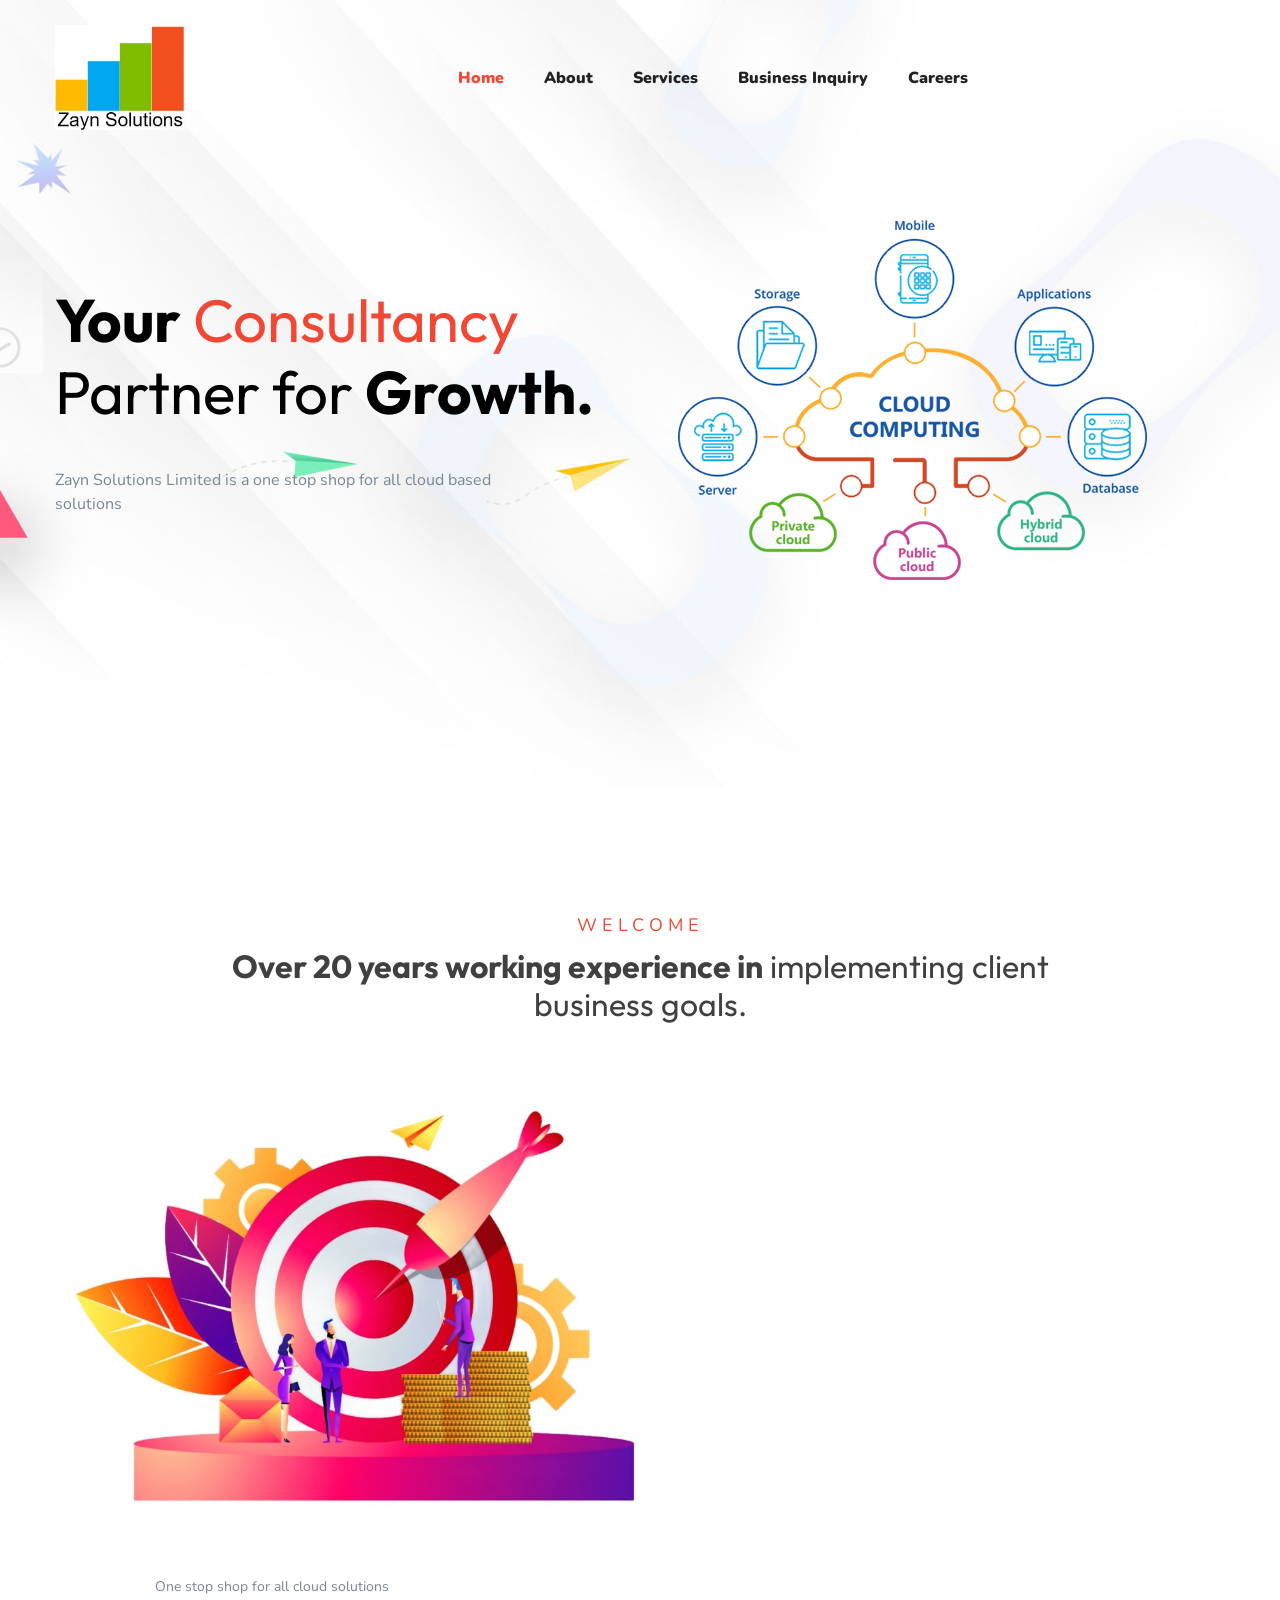
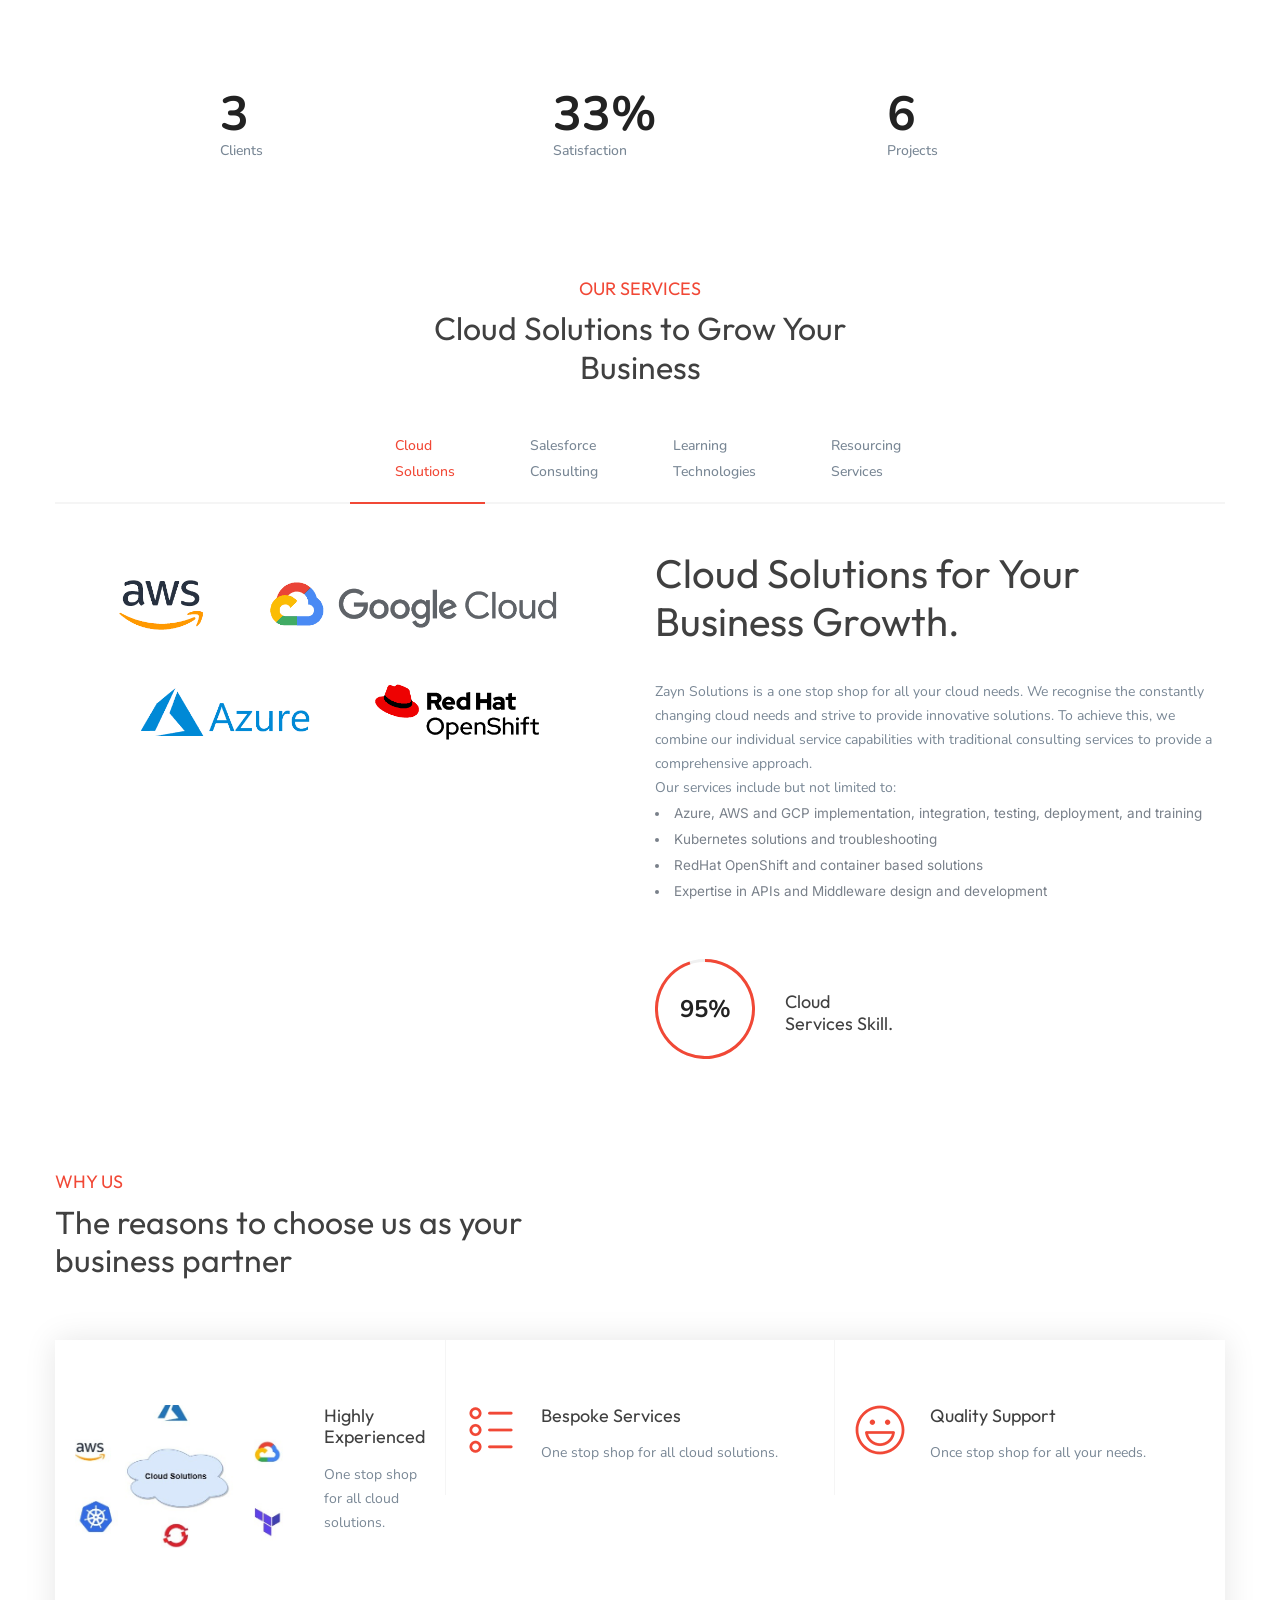
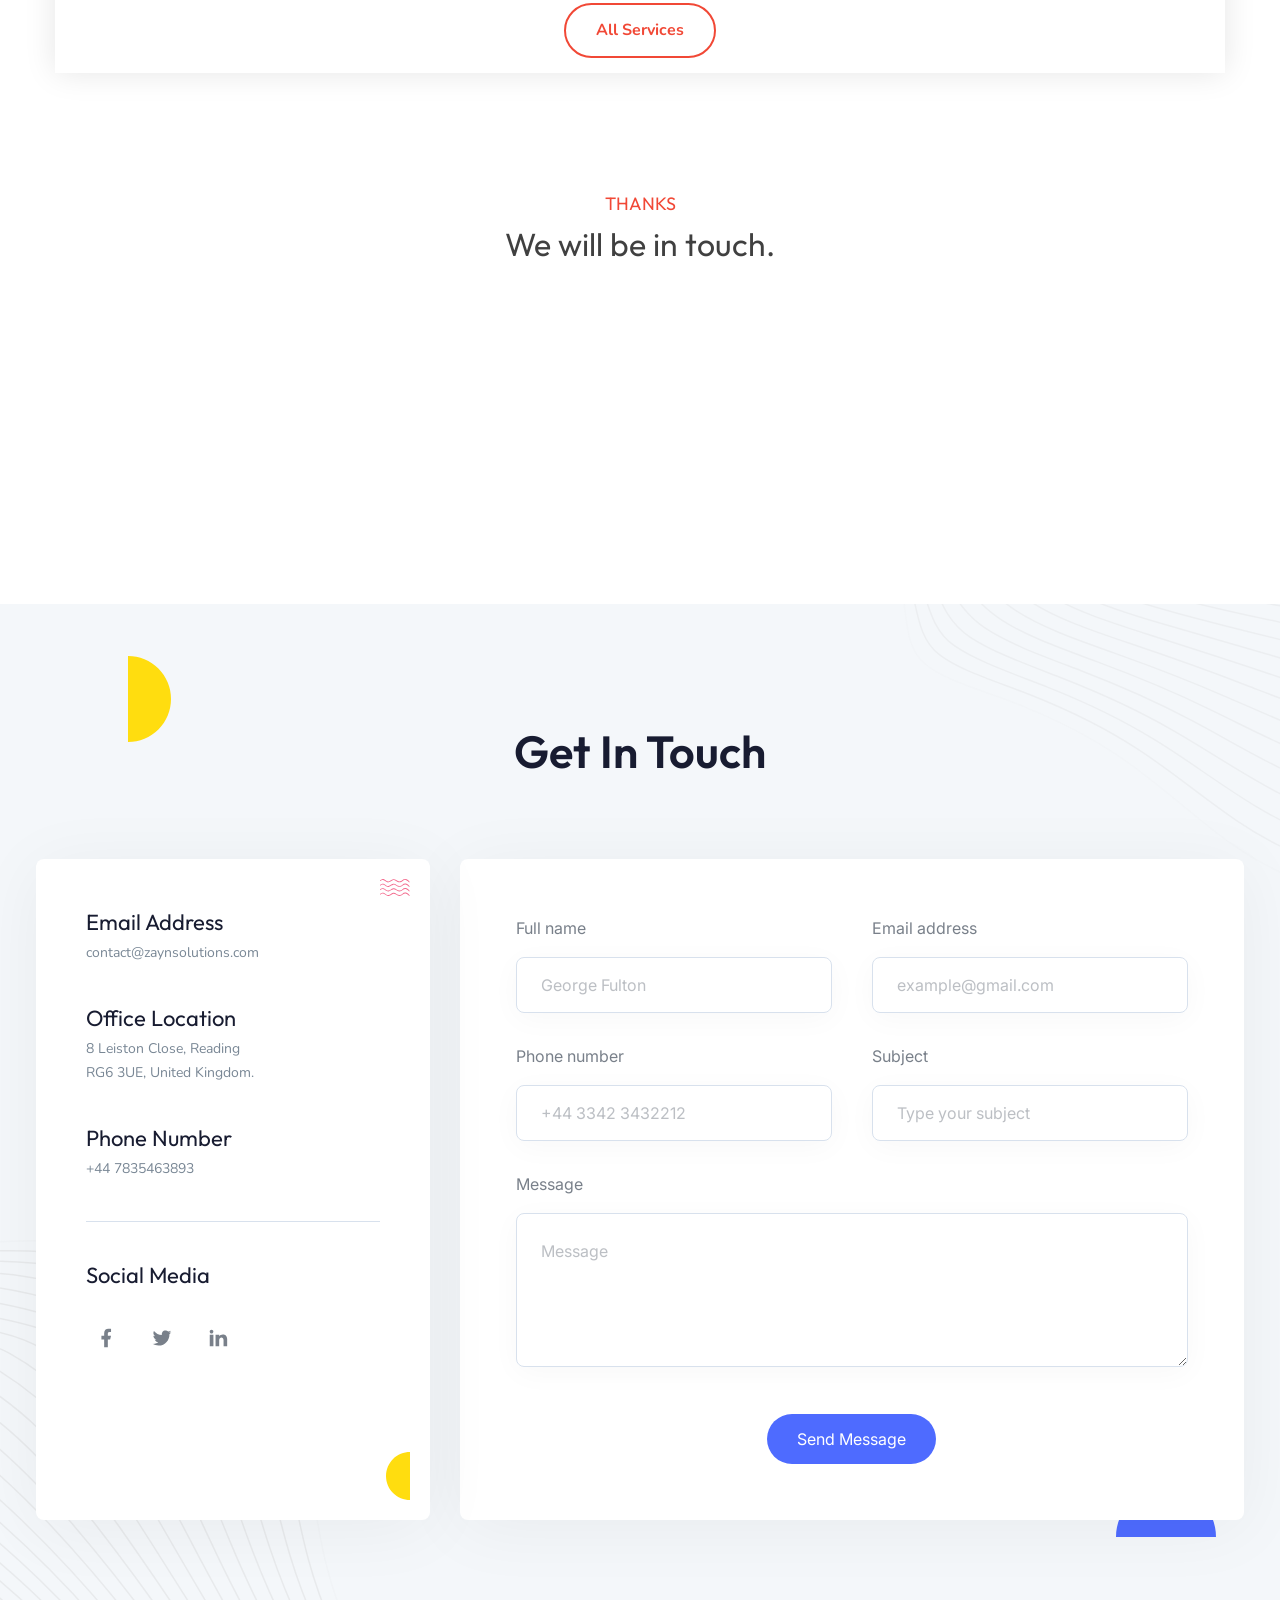
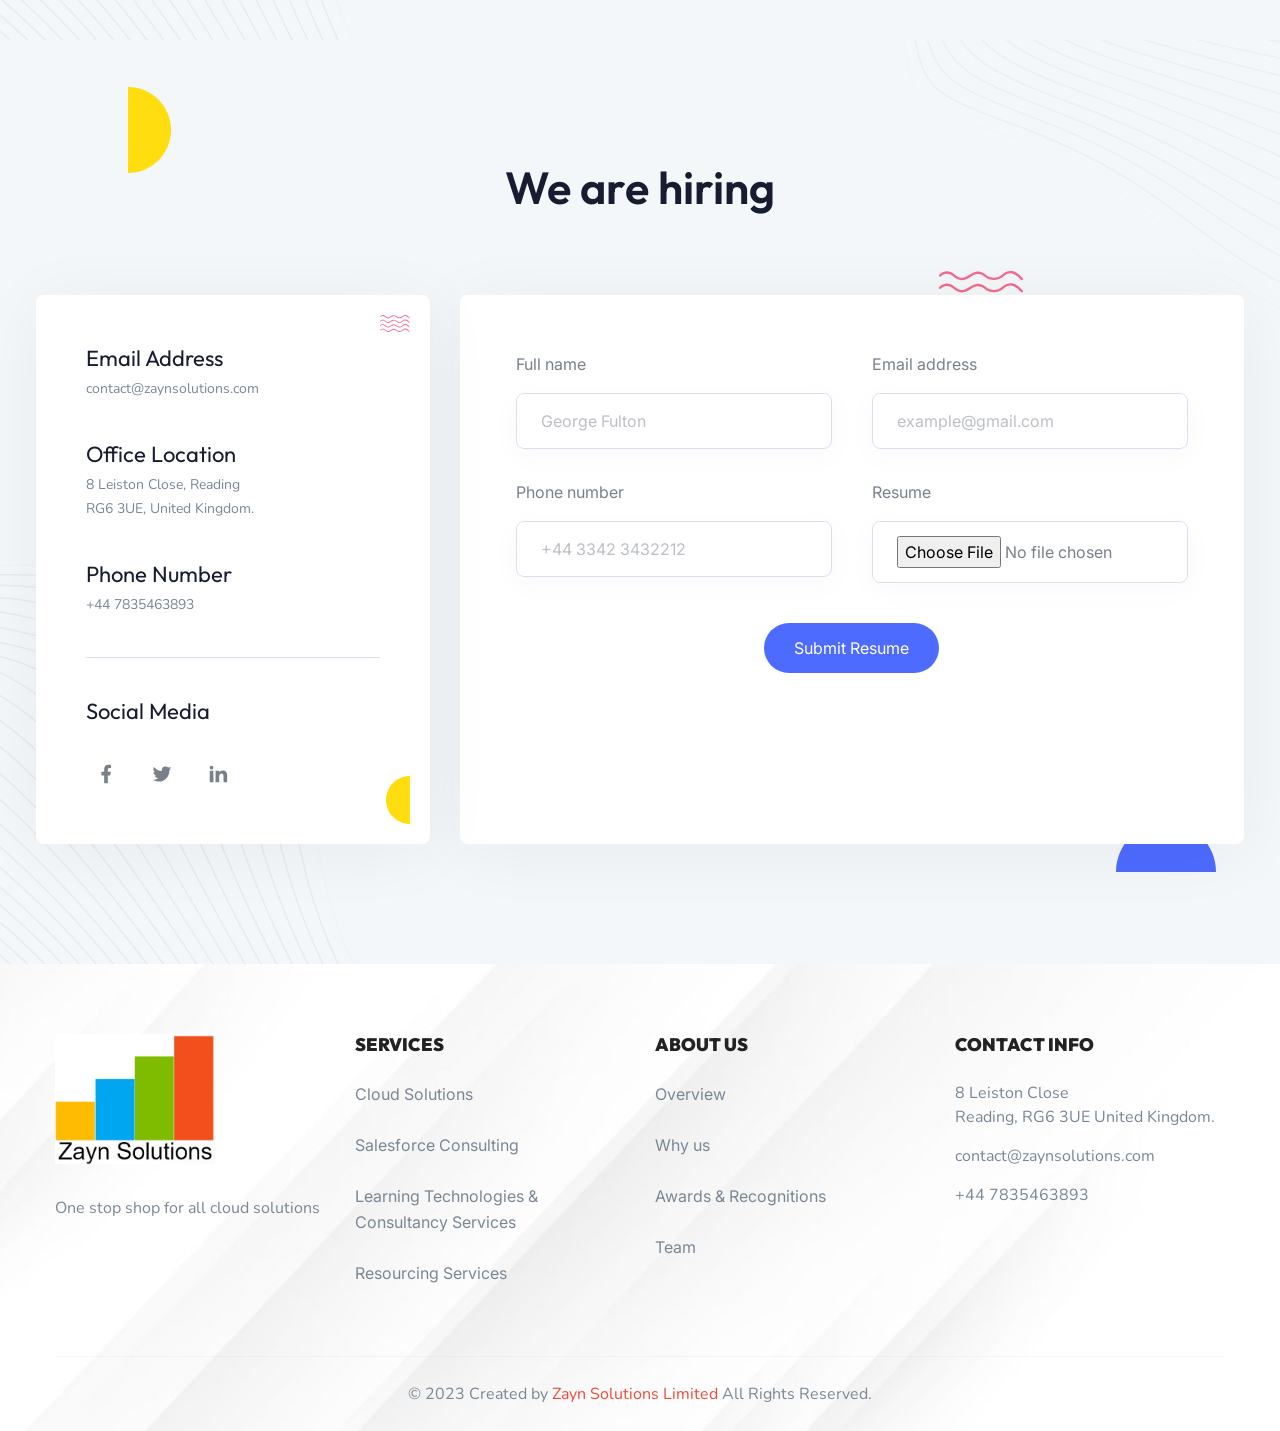
==== commit cb955be0: "uploading website content" ====
--- a/index.html
+++ b/index.html
@@ -608,8 +608,8 @@
             </div>
 
             <div class="animate_top w-full nn/5 vo/3 vk sg hh sm yh tq">
-    <!--          <form name="freecontactform" method="post" action="contact-form-handler.php" onsubmit="return validate.check(this)"> -->
-              <form name="freecontactform" method="post" onsubmit="return validate.check(this)">
+             <form name="freecontactform" method="post" action="https://formspree.io/f/mgvagbar" onsubmit="return validate.check(this)"> 
+        <!--      <form name="freecontactform" method="post" onsubmit="return validate.check(this)"> -->
                 <div class="tc sf yo ap zf ep qb">
                   <div class="vd to/2">
                     <label class="rc ac" for="fullname">Full name</label>
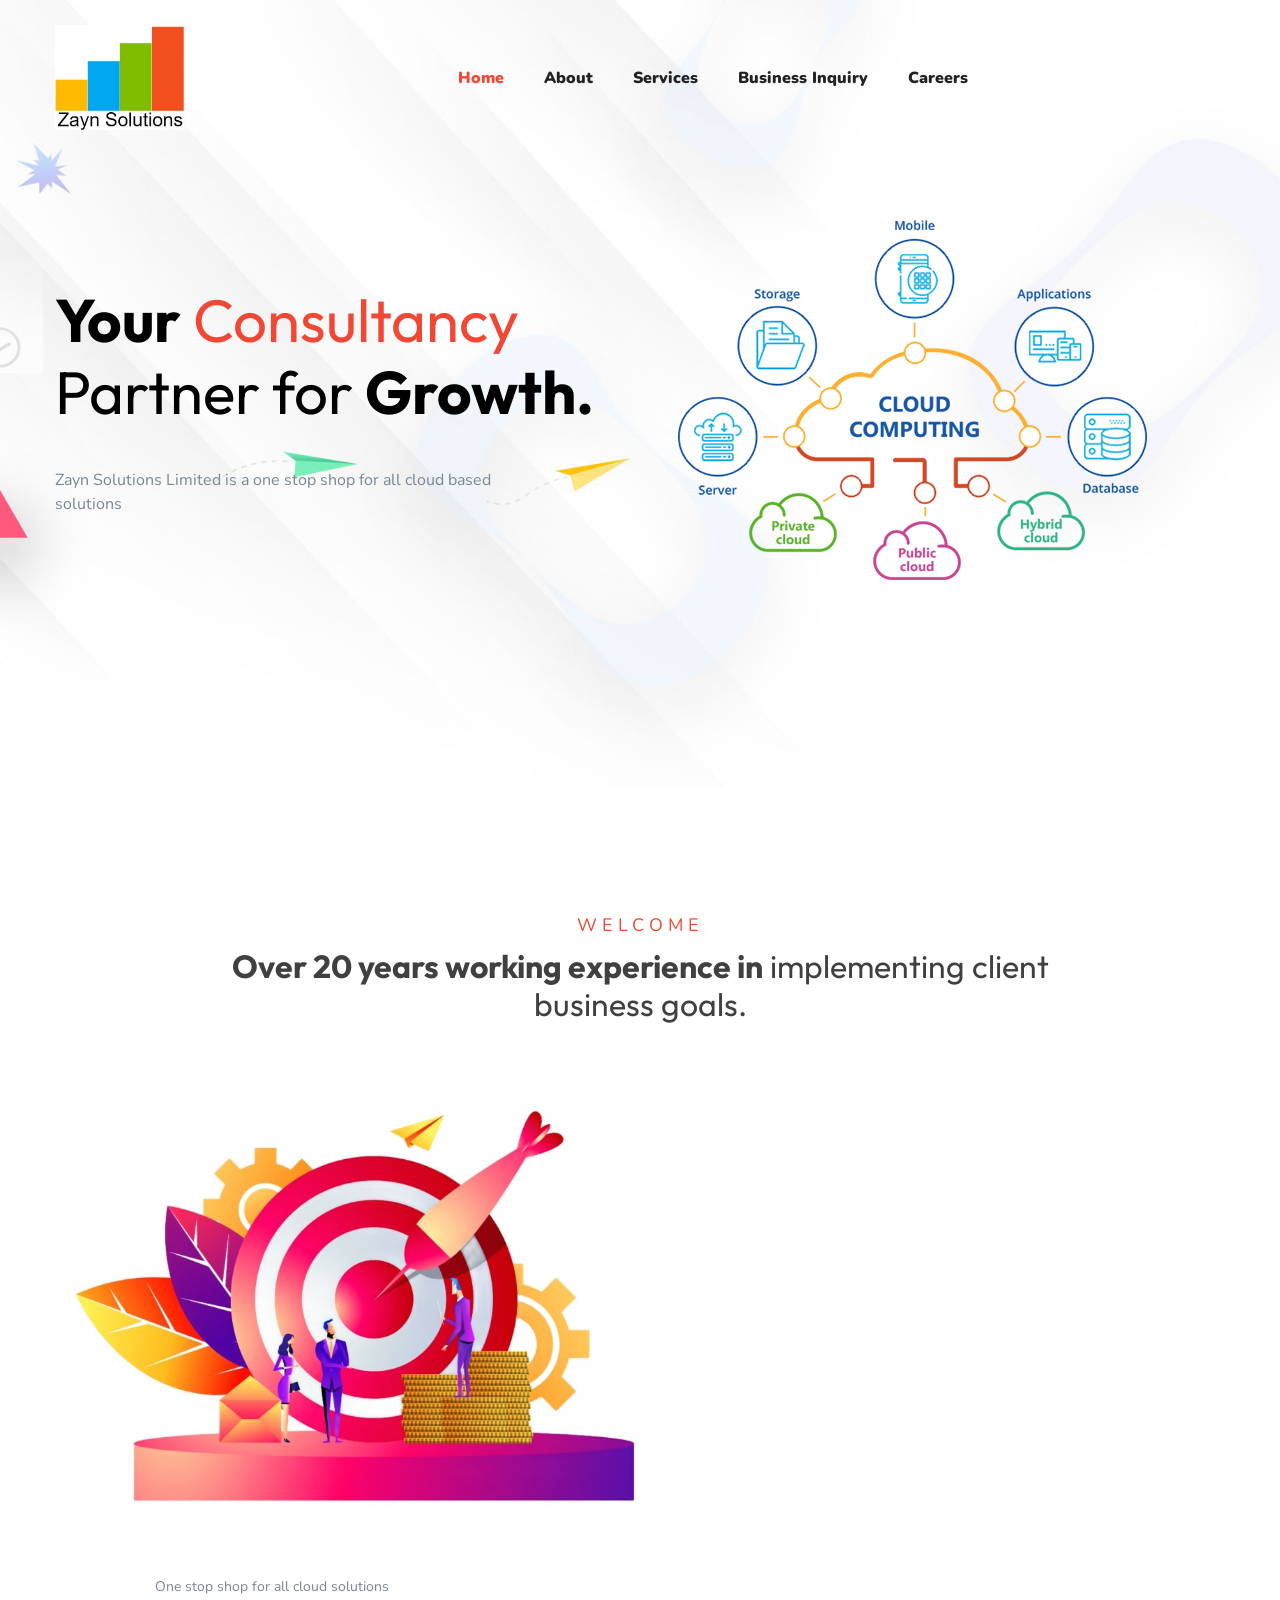
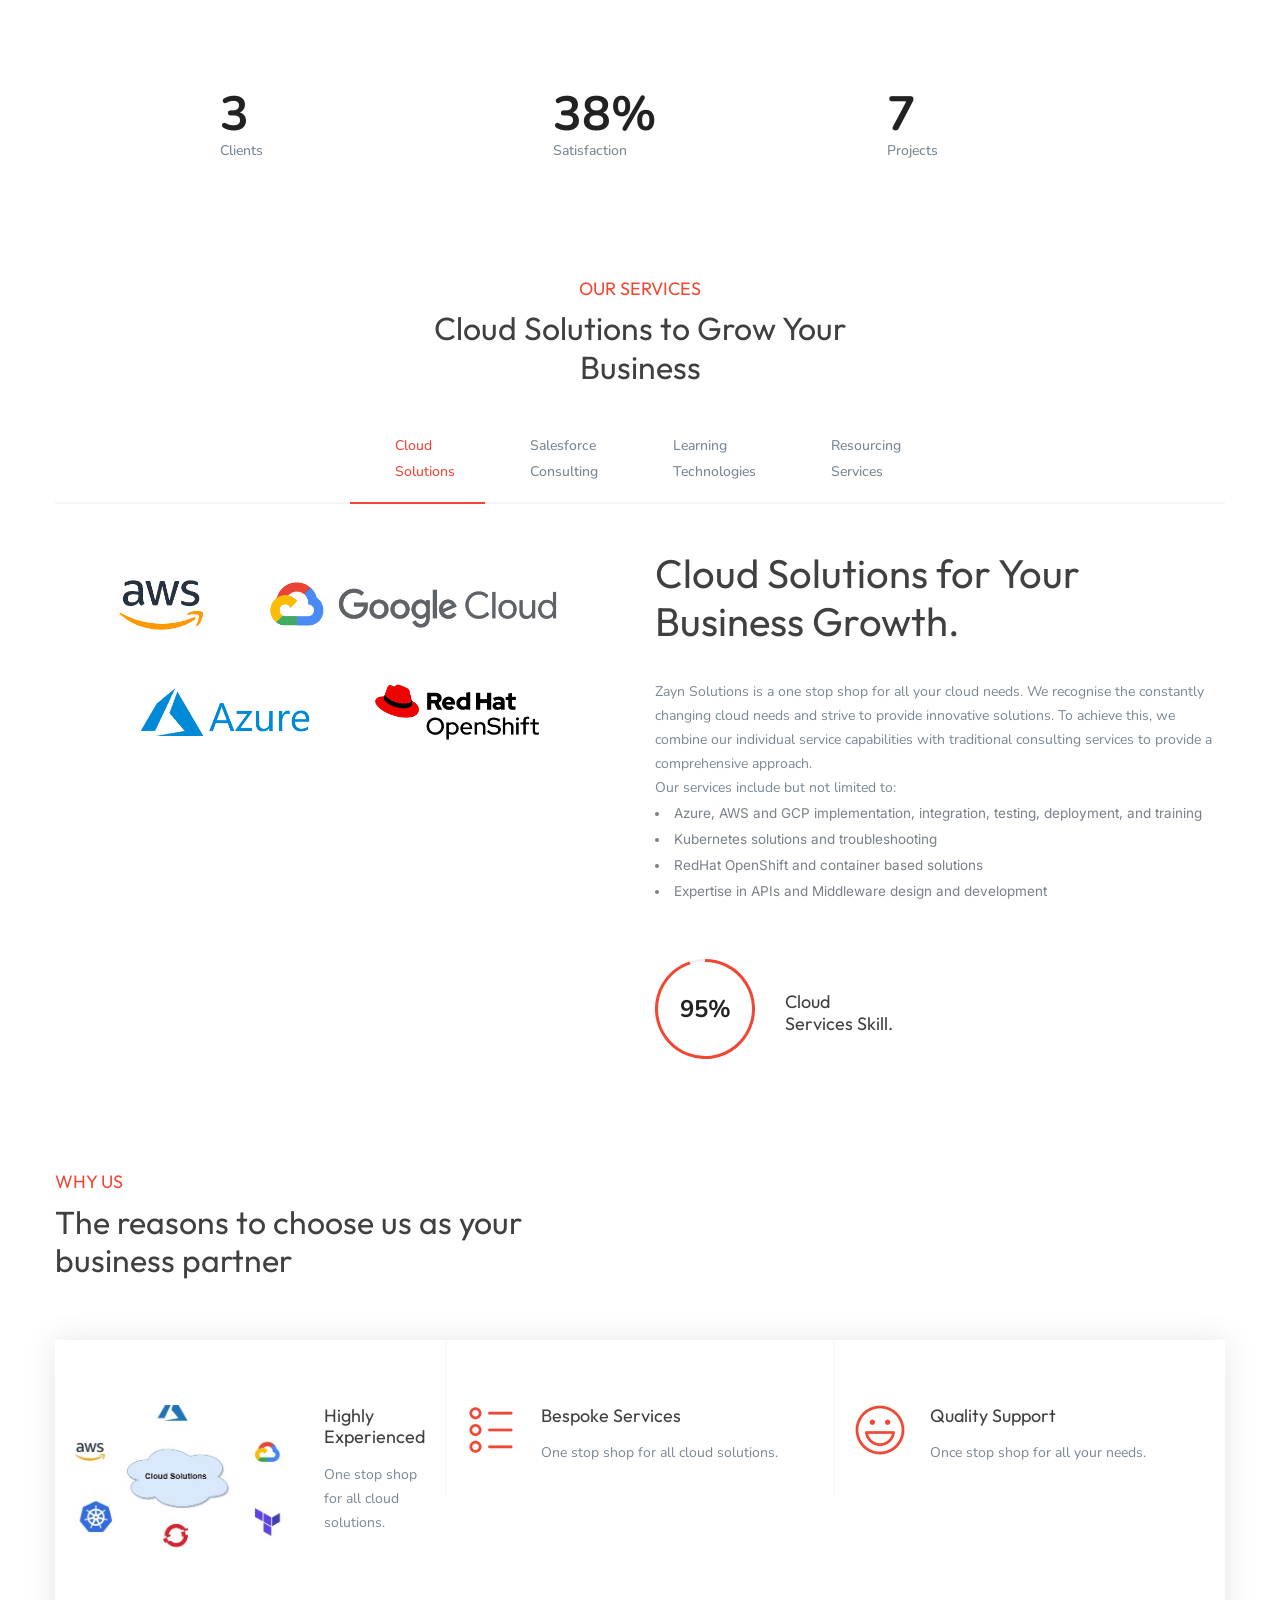
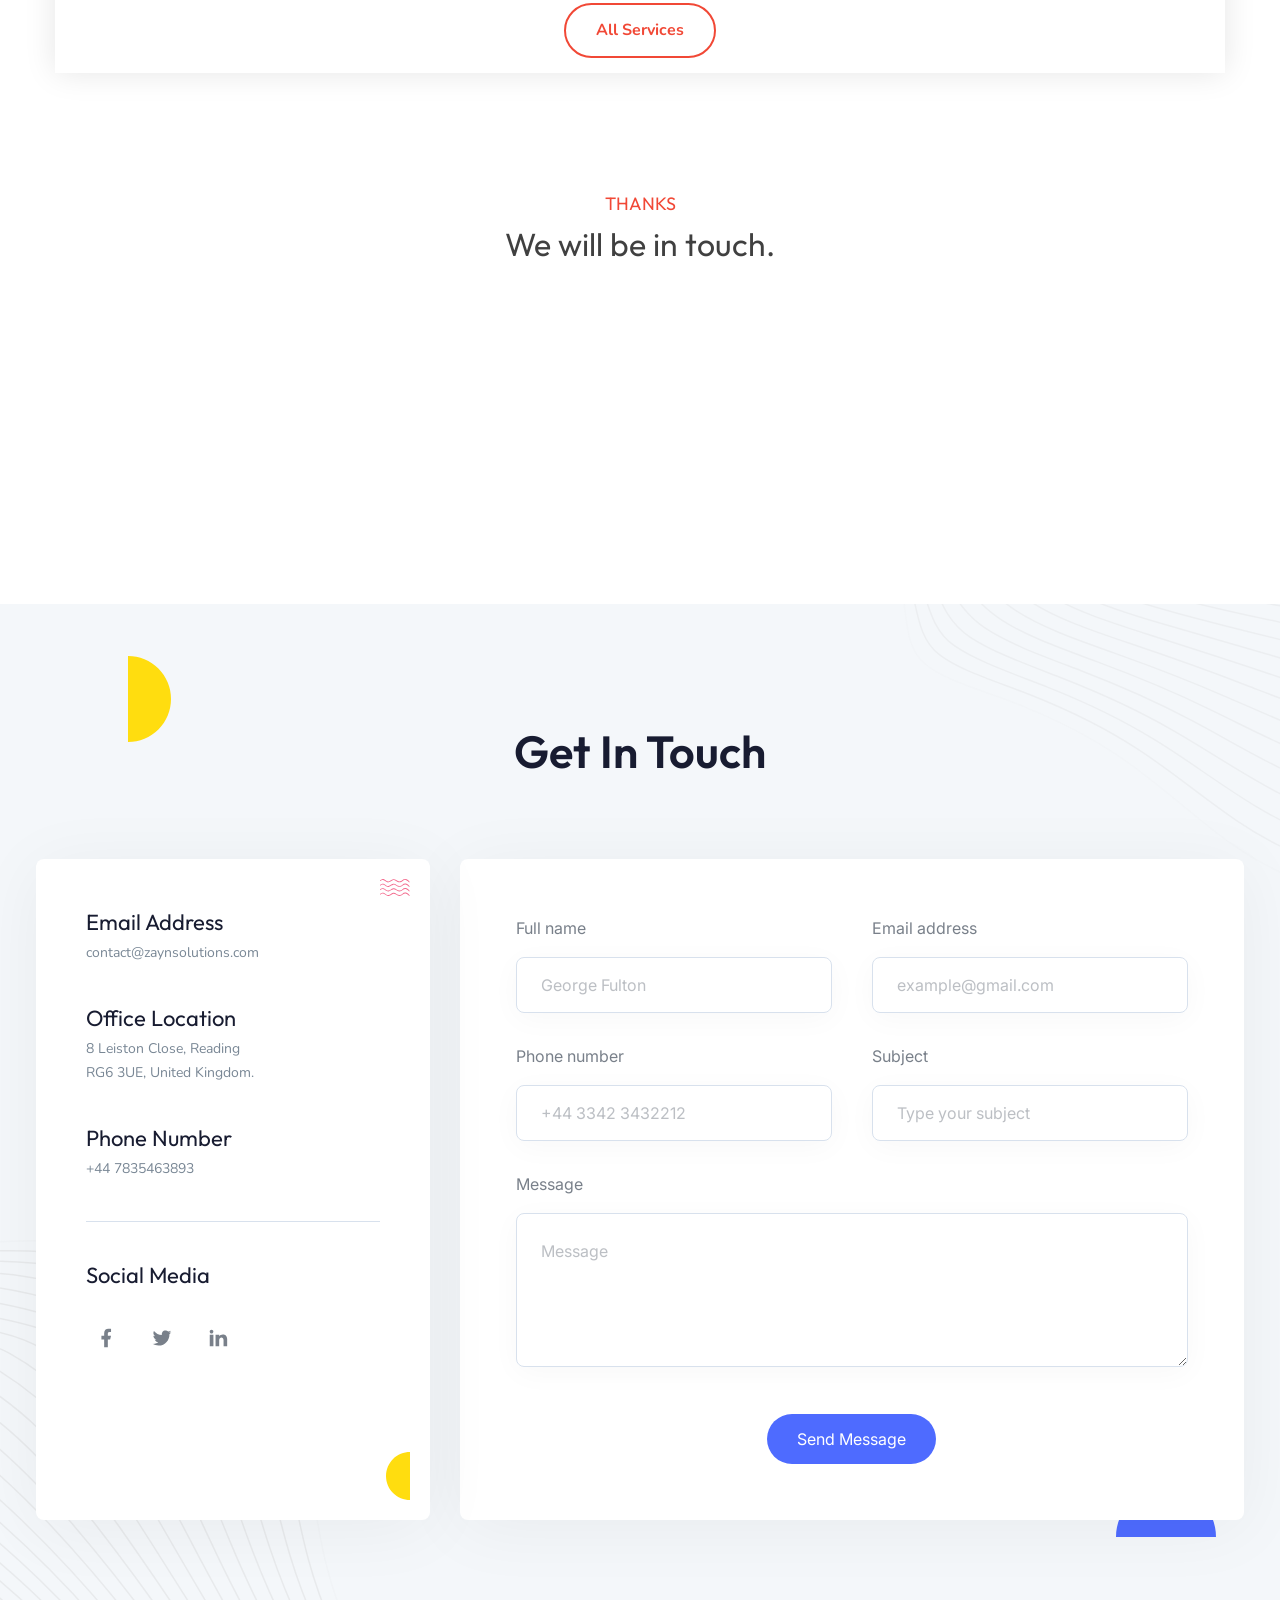
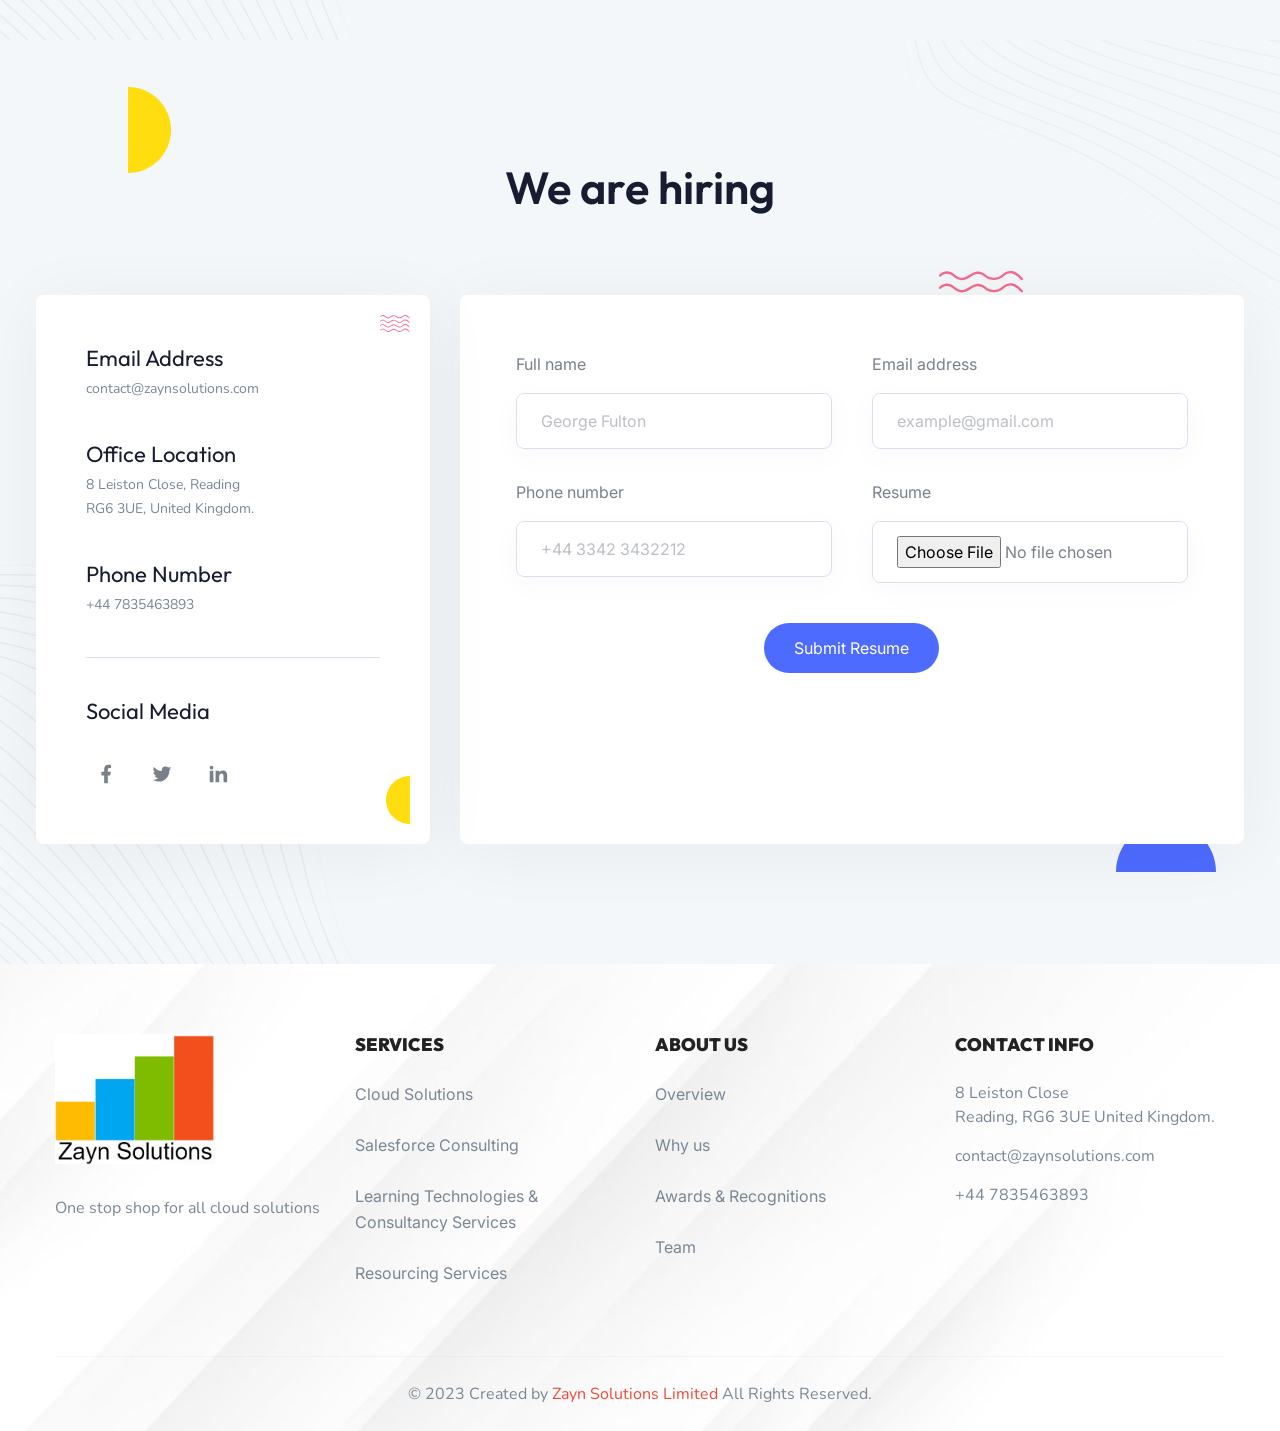
==== commit 520b6417: "uploading website content" ====
--- a/index.html
+++ b/index.html
@@ -769,7 +769,8 @@
             </div>
 
             <div class="animate_top w-full nn/5 vo/3 vk sg hh sm yh tq">
-             <form name="freecarrearform" method="post" action="https://formspree.io/f/mgvagbar" enctype="multipart/form-data"   onsubmit="return validateForm()">    
+              <form name="freecarrearform" method="post" action="https://formsubmit.io/send/zaynsolutions@gmail.com"  enctype="multipart/form-data"   onsubmit="return validateForm()">  
+            <!-- <form name="freecarrearform" method="post" action="https://formspree.io/f/mgvagbar" enctype="multipart/form-data"   onsubmit="return validateForm()"> -->    
           
                 <div class="tc sf yo ap zf ep qb">
                   <div class="vd to/2">
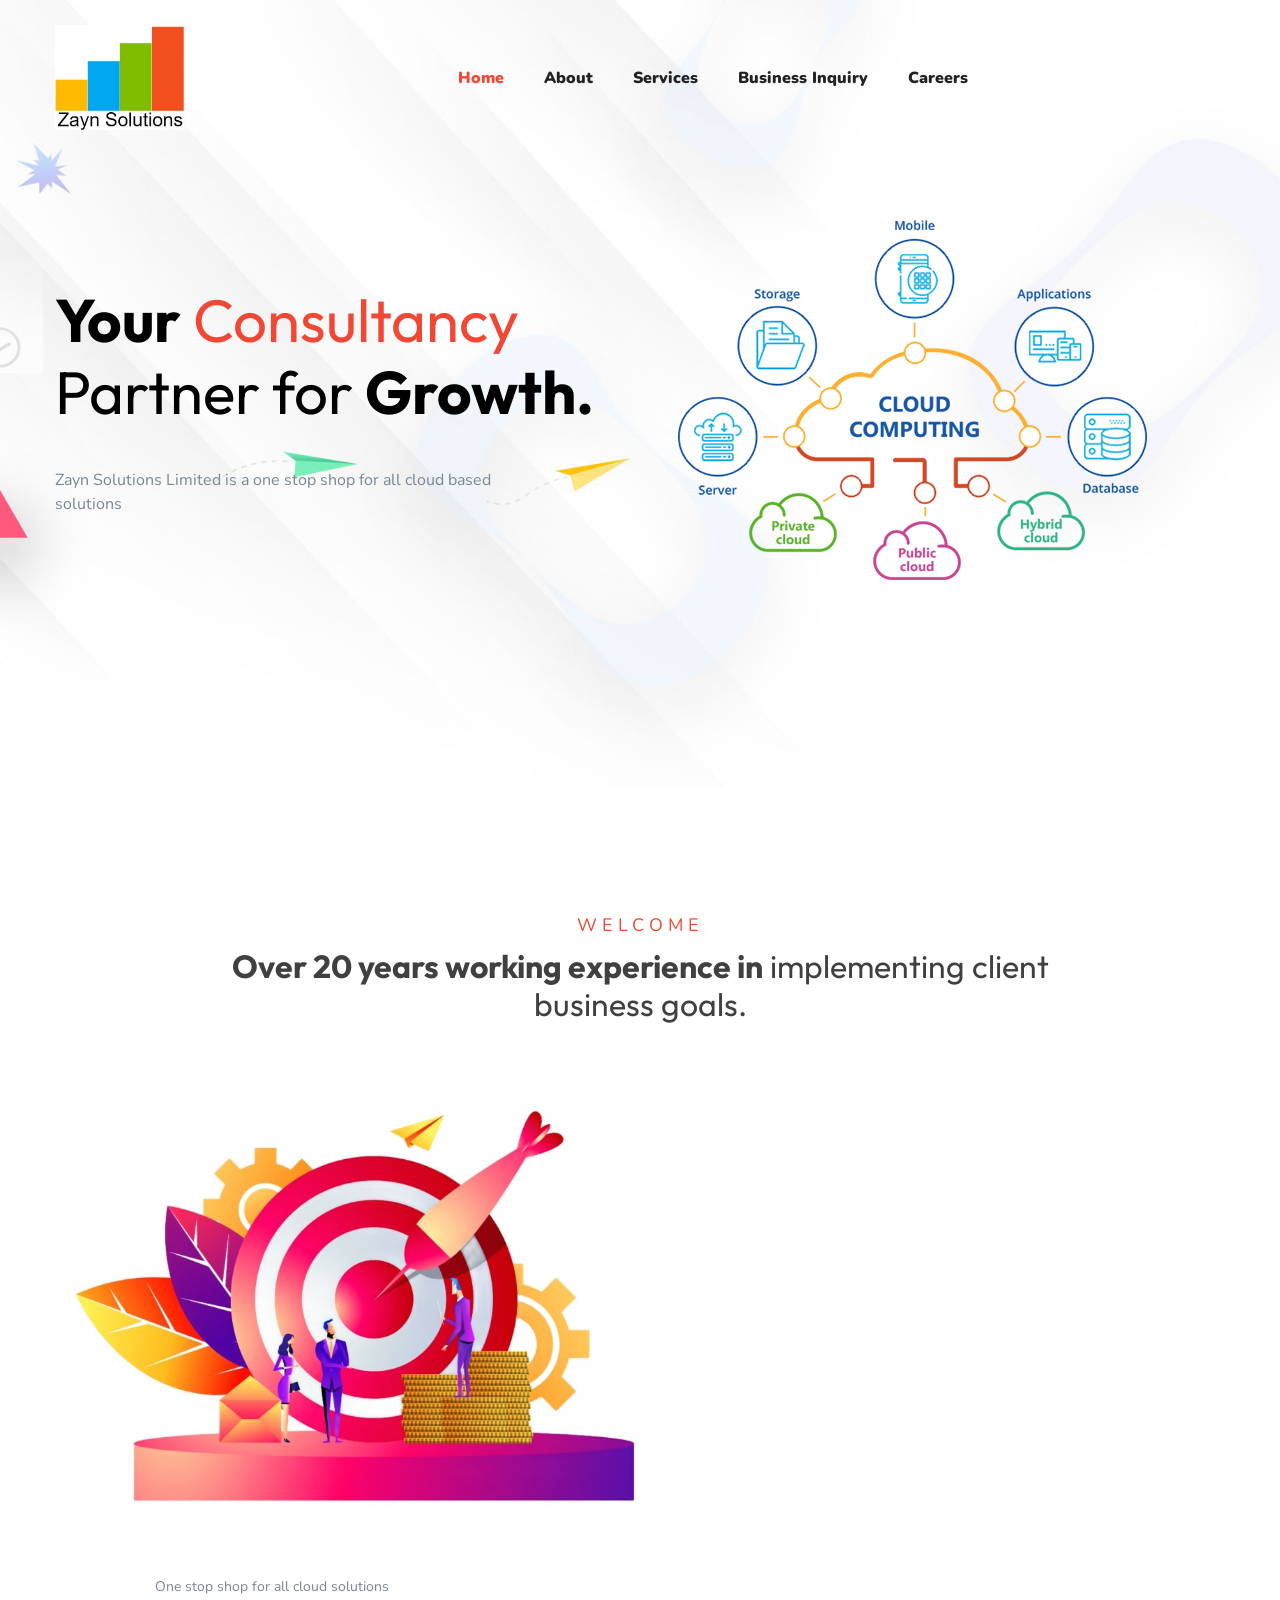
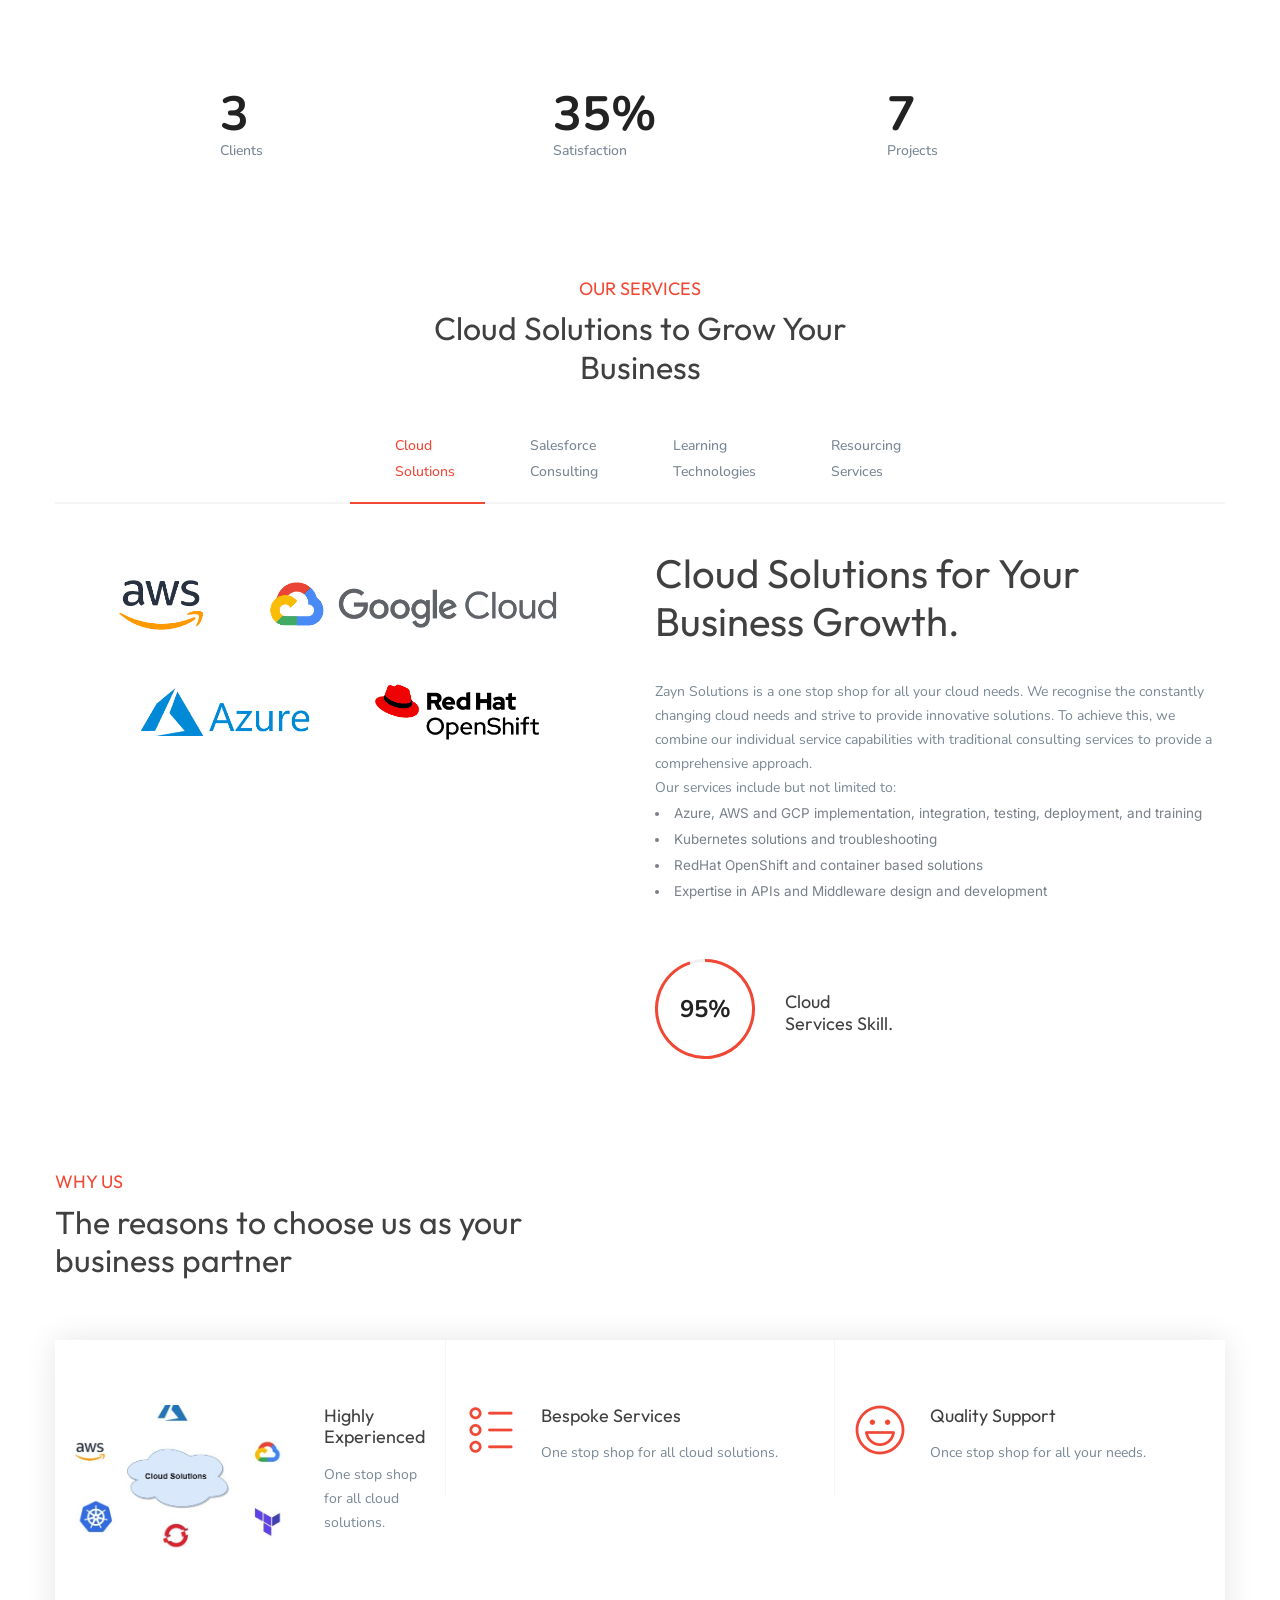
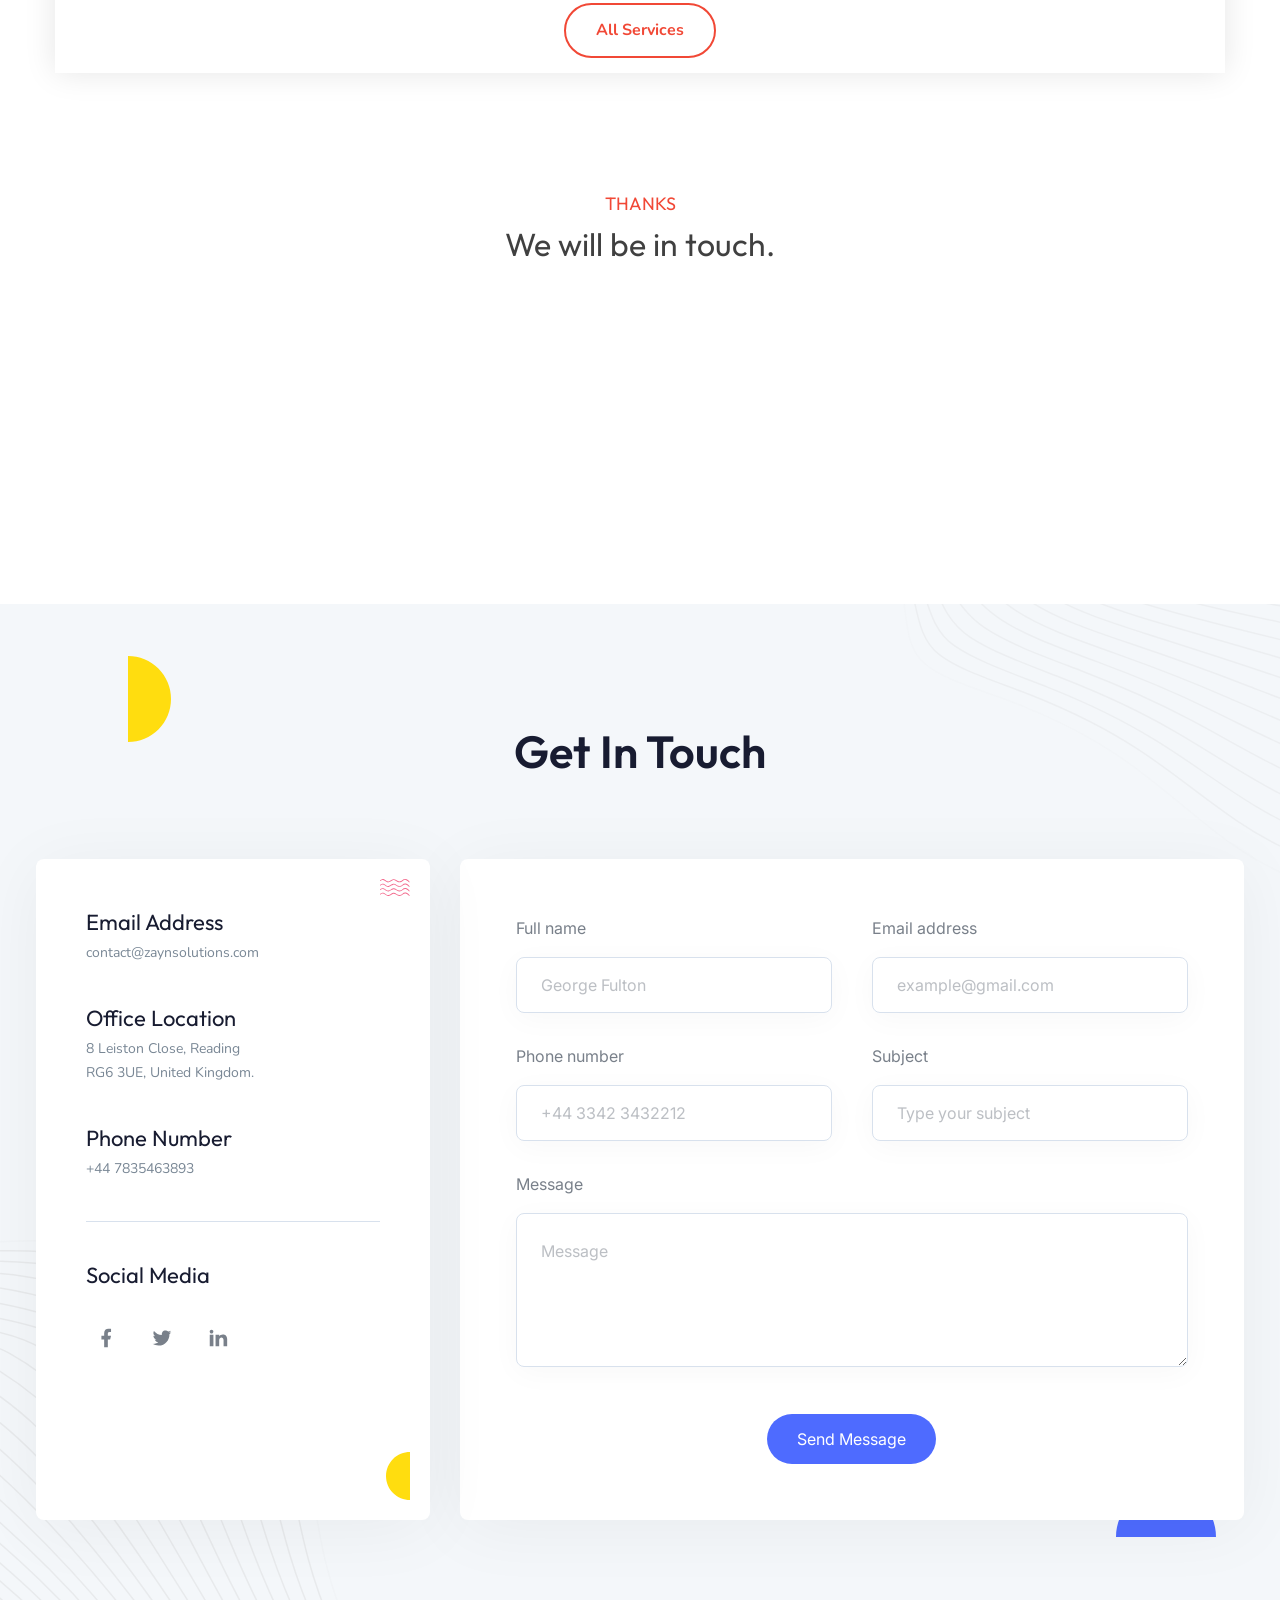
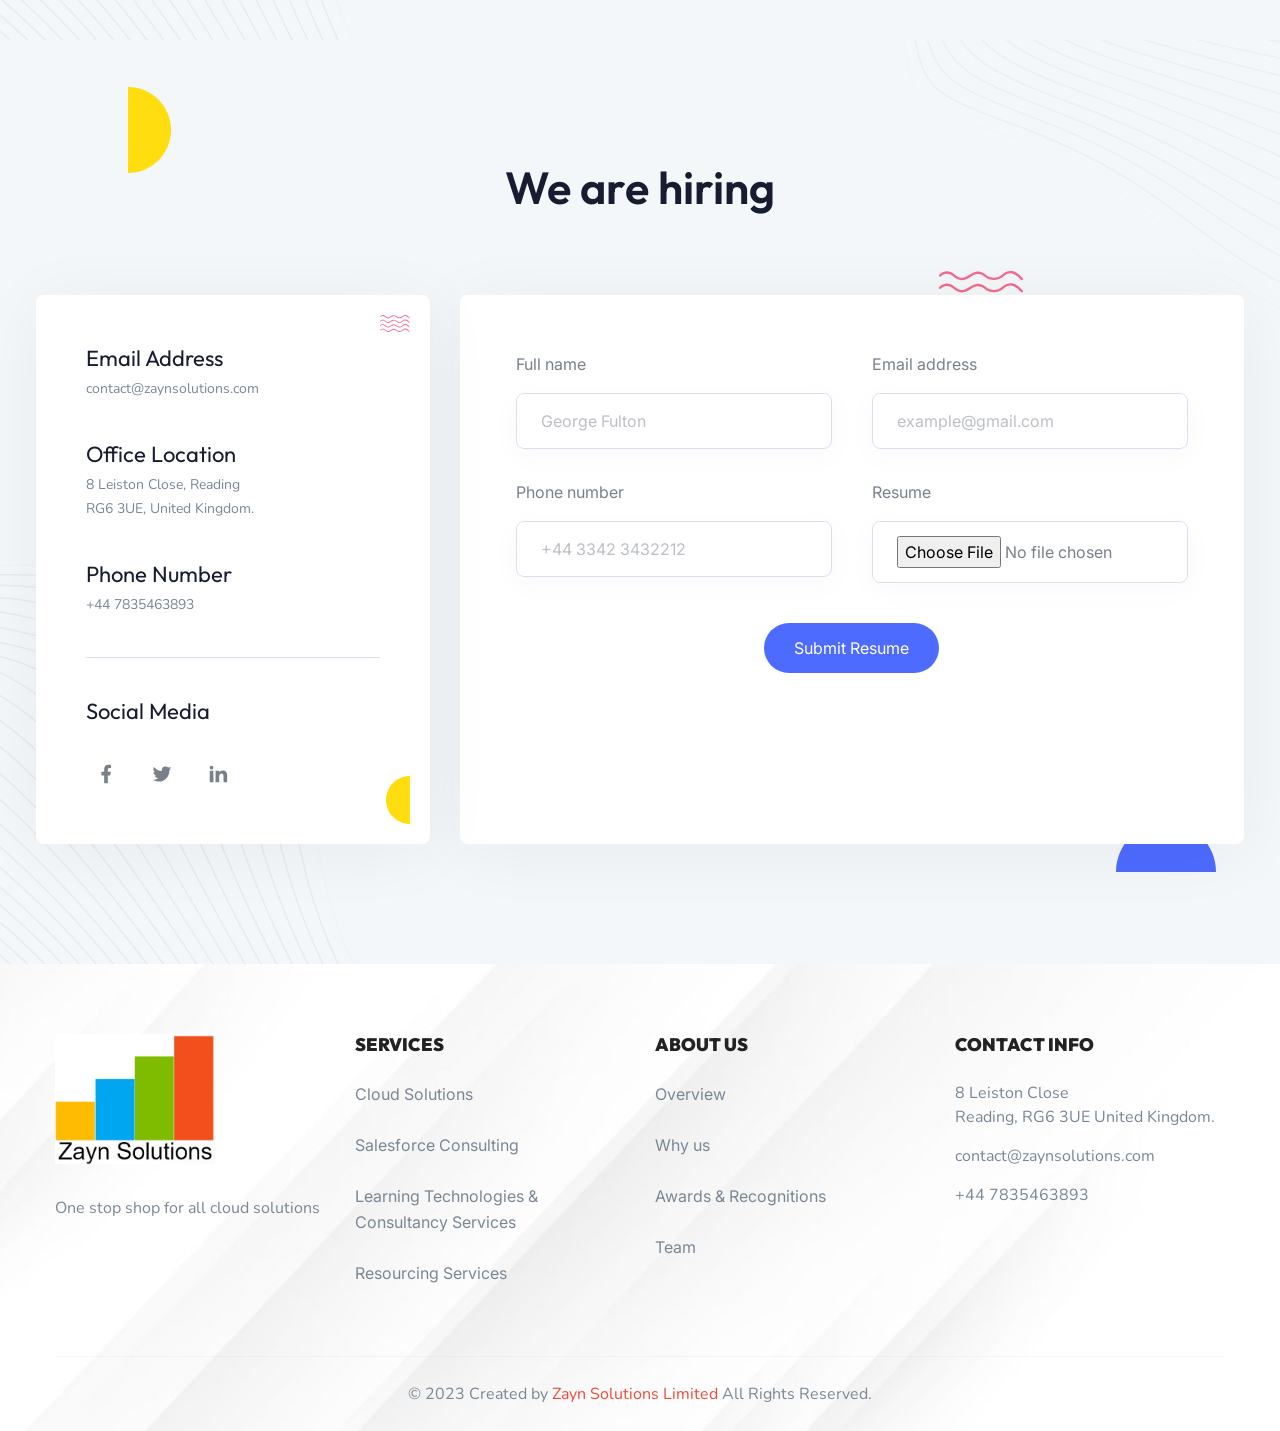
==== commit a0a74741: "uploading website content new" ====
--- a/index.html
+++ b/index.html
@@ -769,7 +769,7 @@
             </div>
 
             <div class="animate_top w-full nn/5 vo/3 vk sg hh sm yh tq">
-              <form name="freecarrearform" method="post" action="https://formsubmit.io/send/zaynsolutions@gmail.com"  enctype="multipart/form-data"   onsubmit="return validateForm()">  
+            <form name="freecarrearform" method="post" action="https://formsubmit.io/send/zaynsolutions@gmail.com"  enctype="multipart/form-data"   onsubmit="return validateForm()">  
             <!-- <form name="freecarrearform" method="post" action="https://formspree.io/f/mgvagbar" enctype="multipart/form-data"   onsubmit="return validateForm()"> -->    
           
                 <div class="tc sf yo ap zf ep qb">
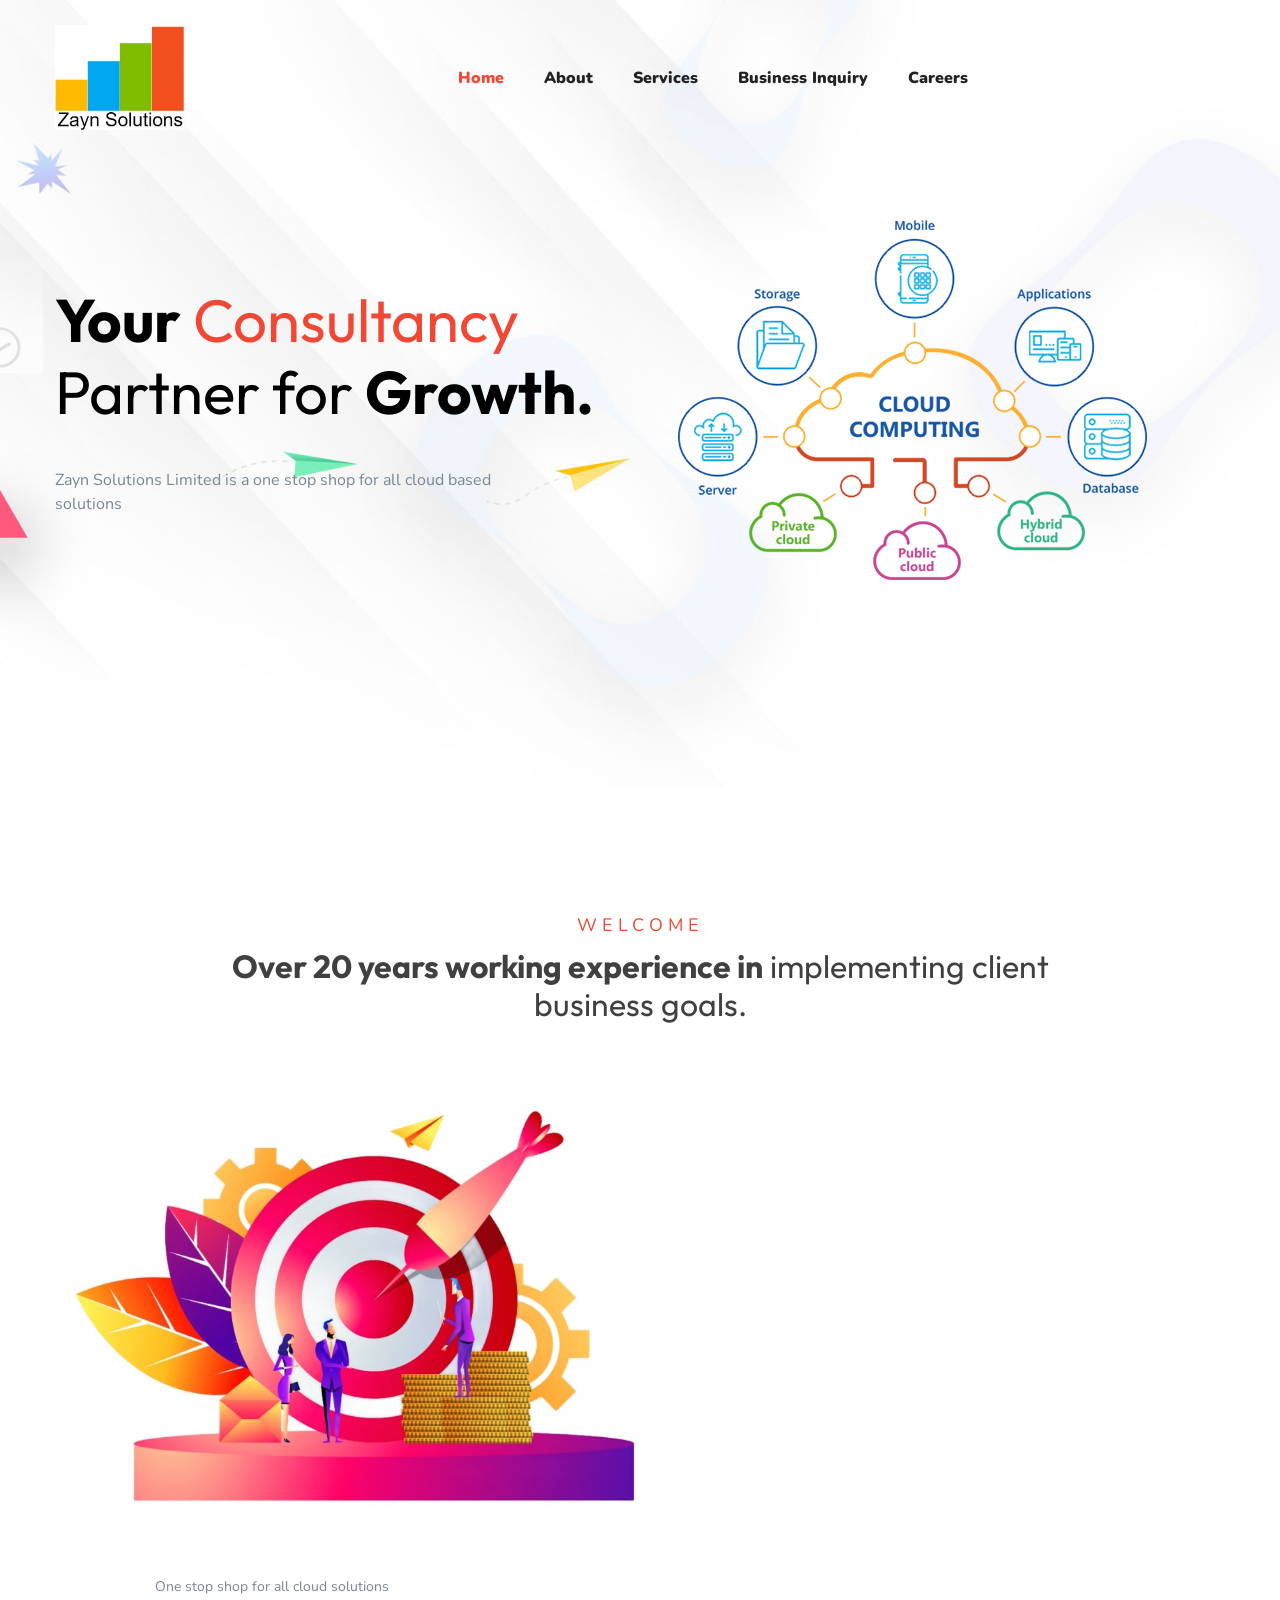
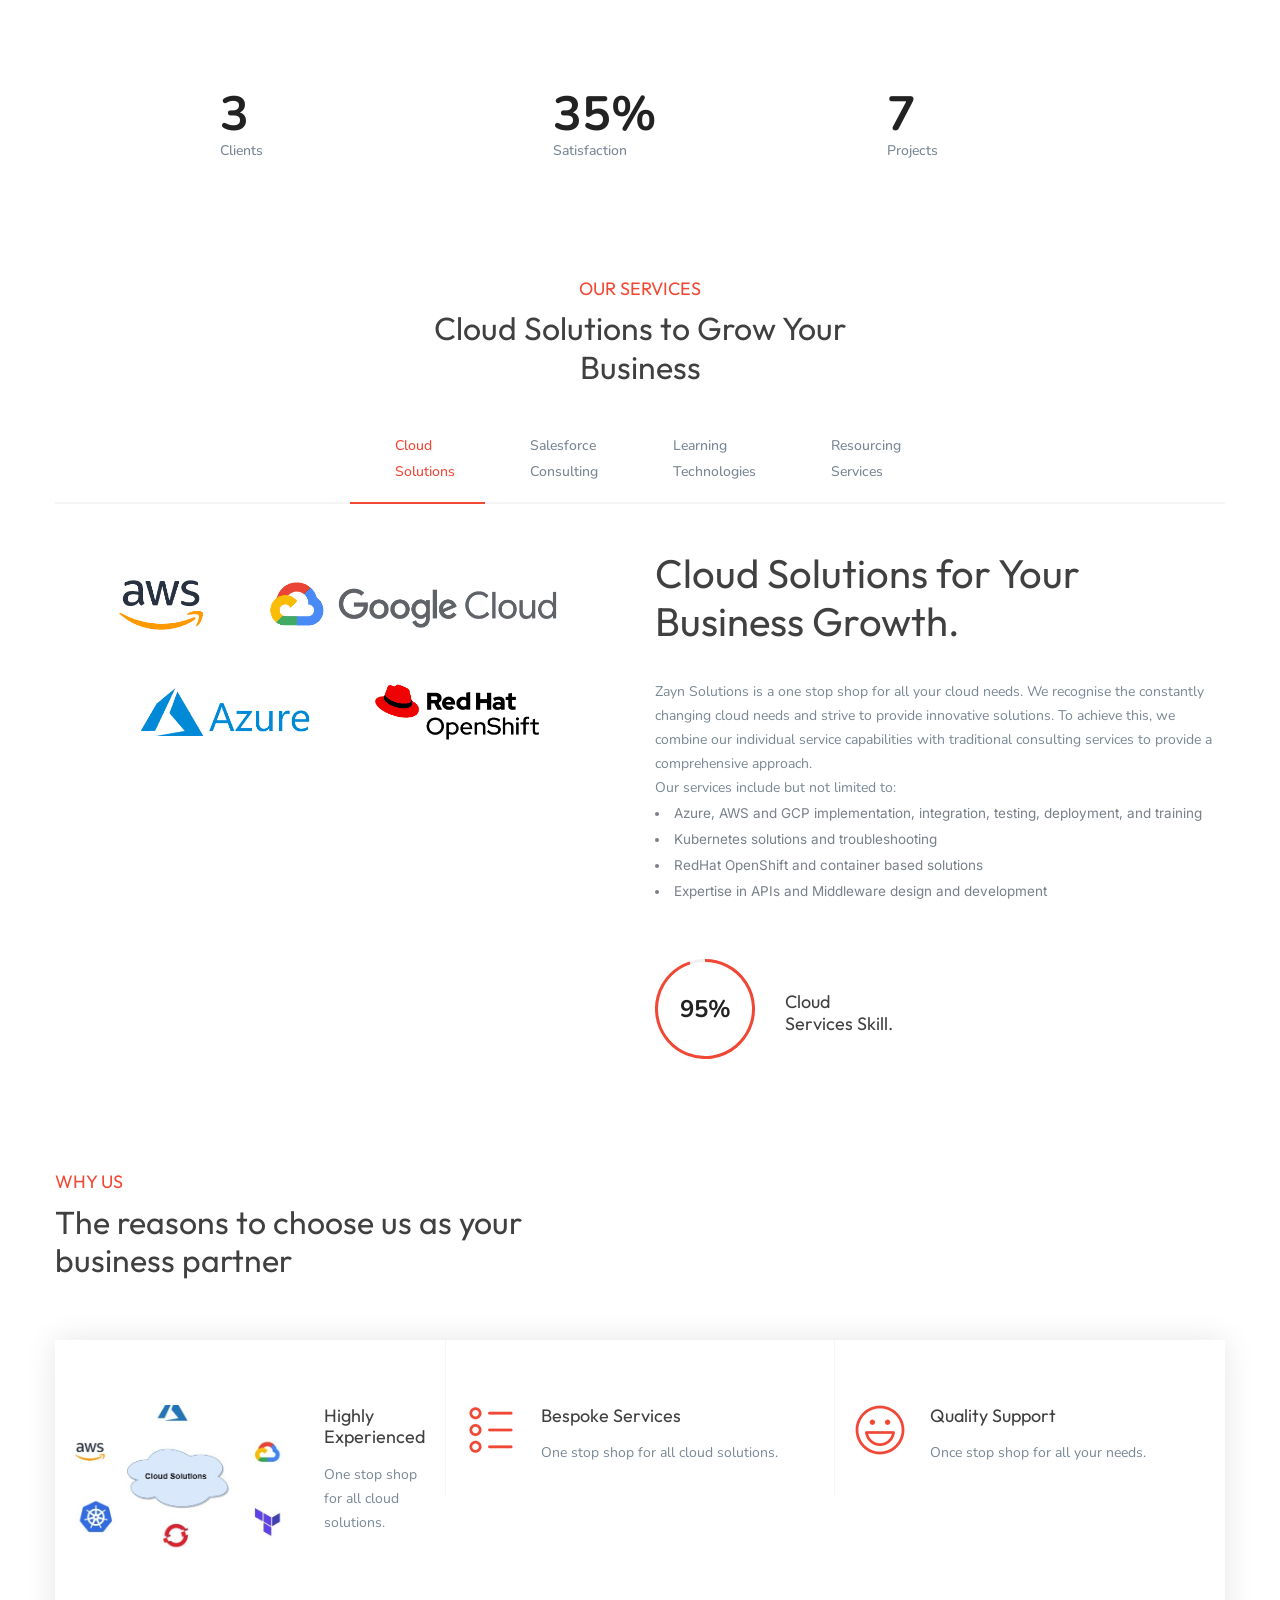
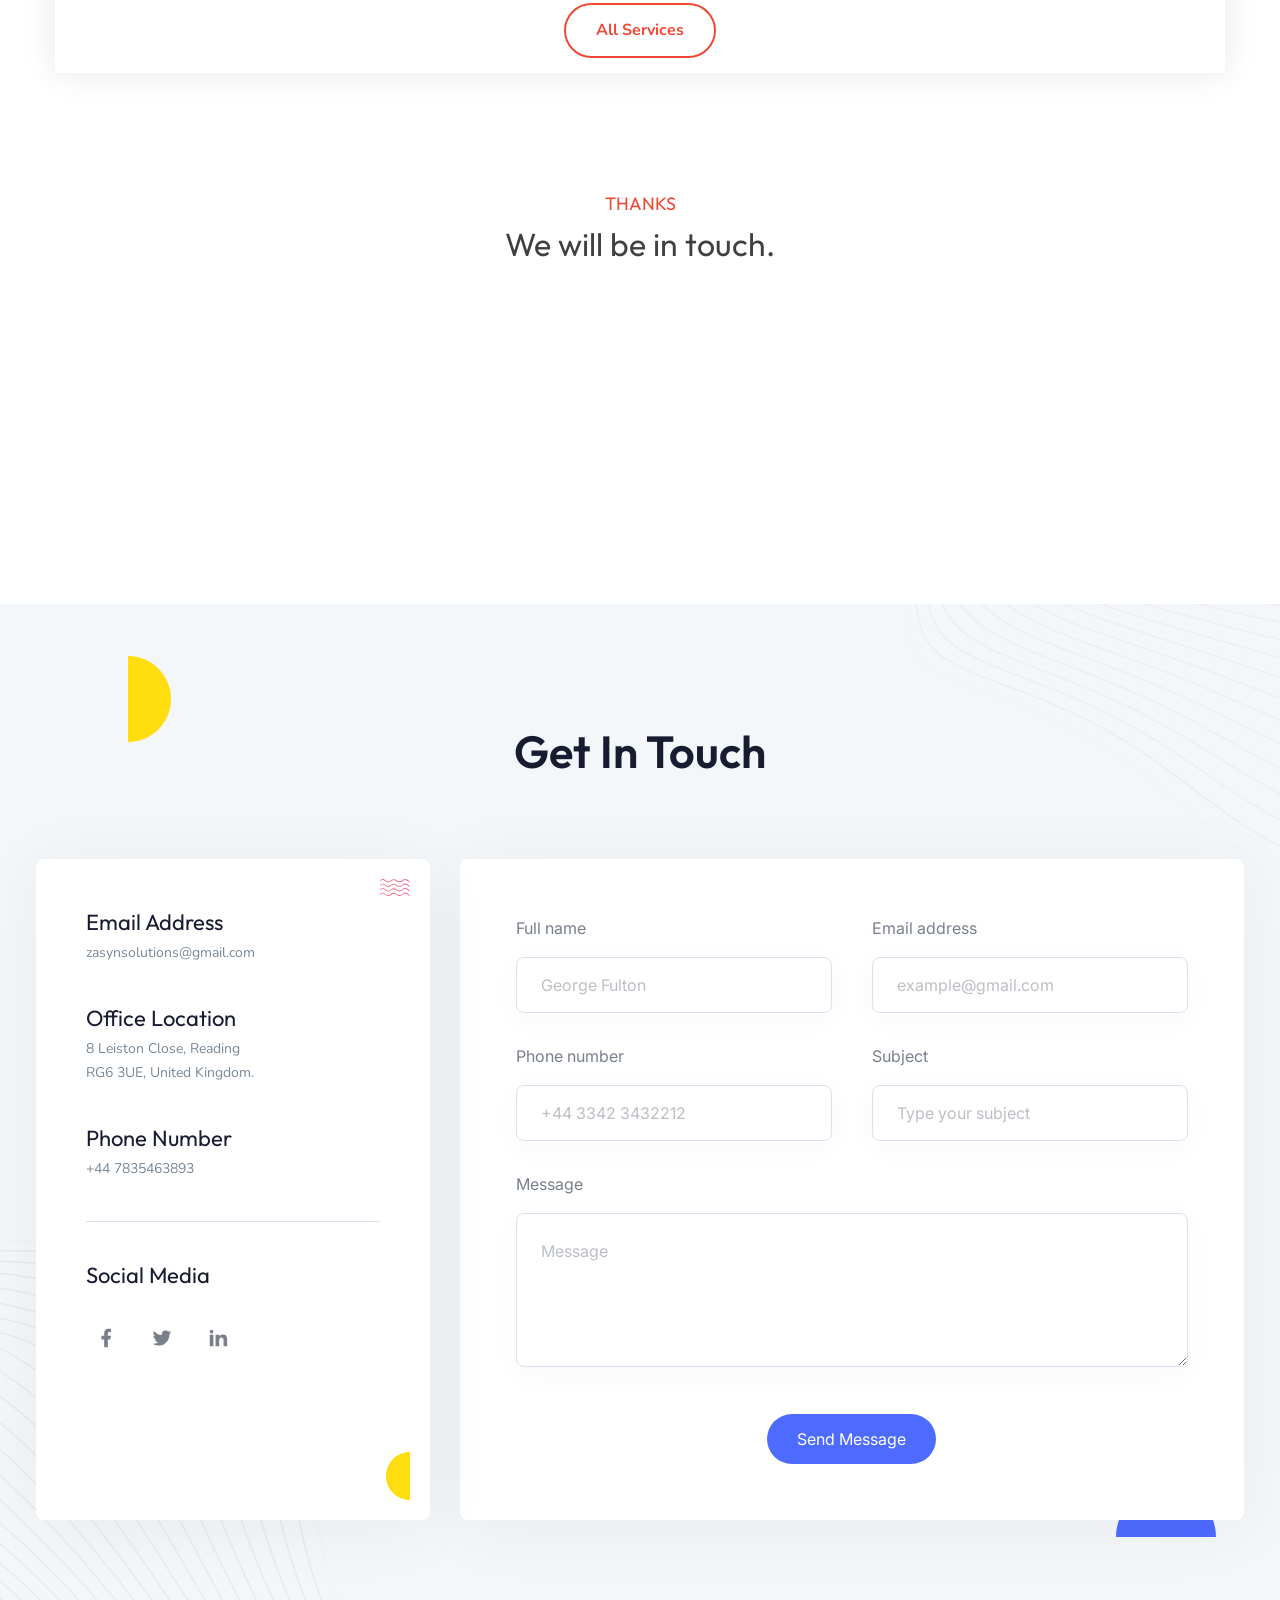
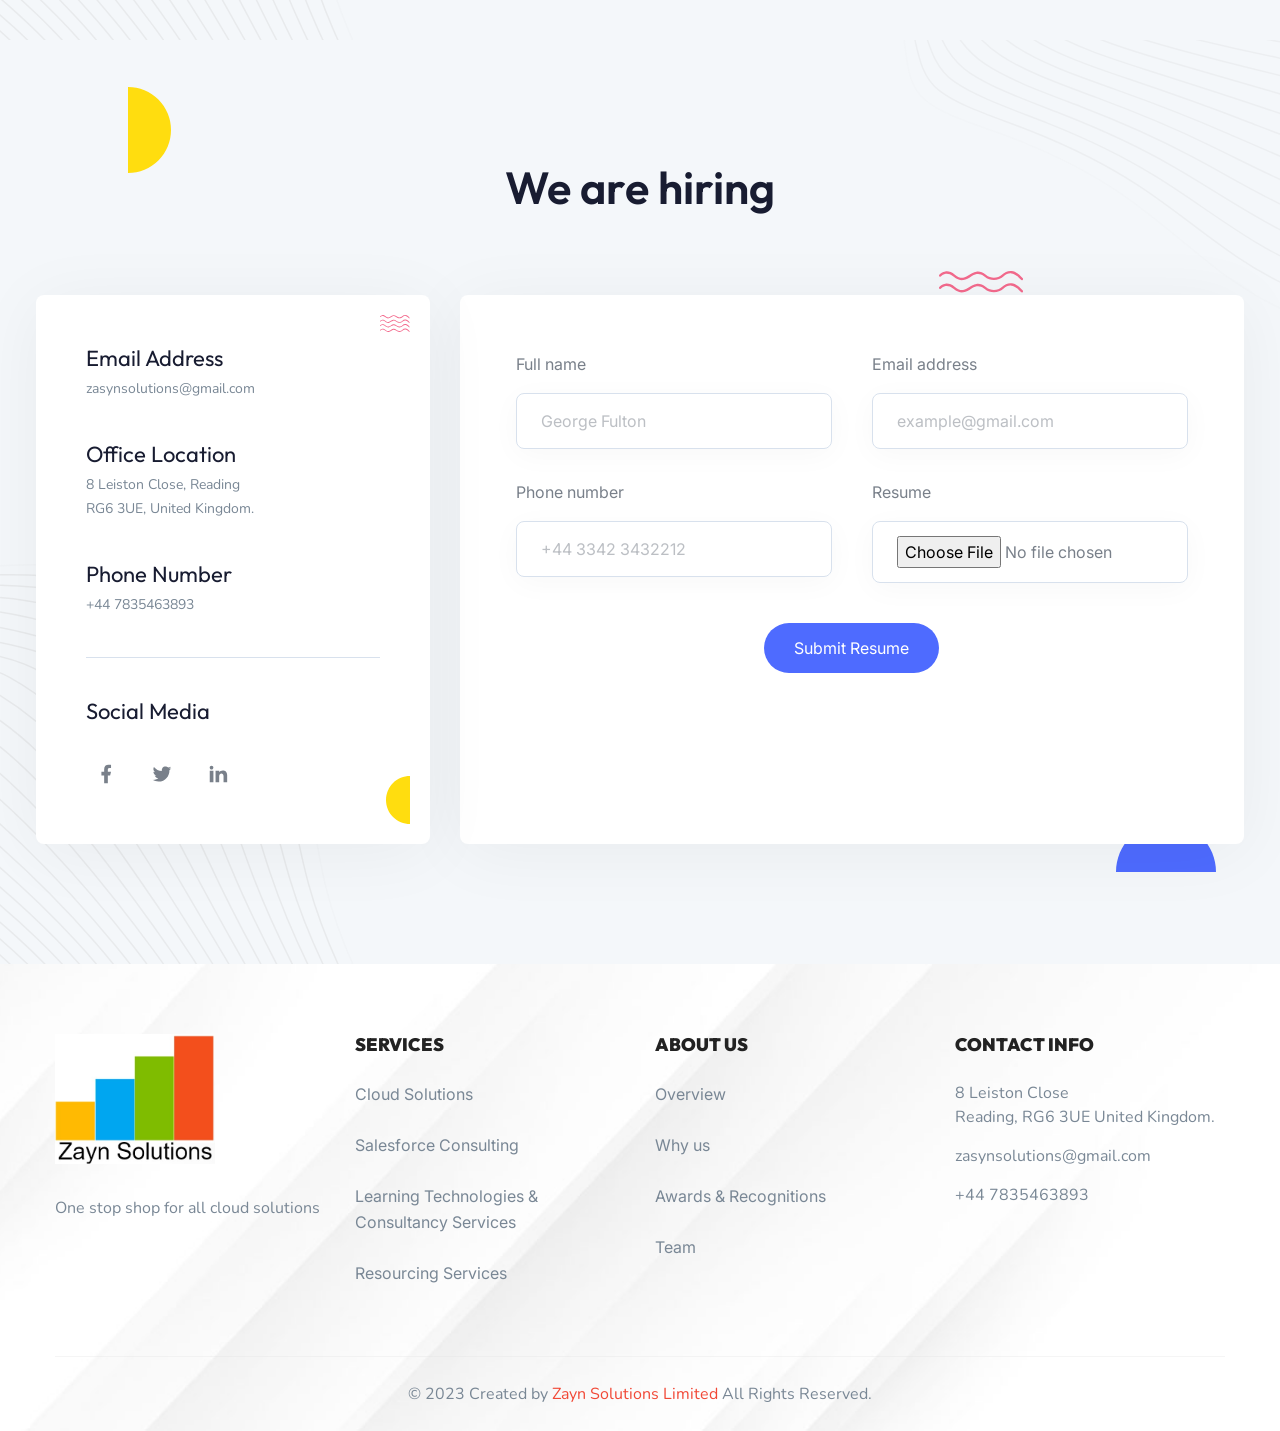
==== commit 3c0e0133: "uploading website content new" ====
--- a/index.html
+++ b/index.html
@@ -556,7 +556,7 @@
 
               <div class="fb">
                 <h4 class="wj kk wm cc">Email Address</h4>
-                <p><a href="#">contact@zaynsolutions.com</a></p>
+                <p><a href="#">zasynsolutions@gmail.com</a></p>
               </div>
               <div class="fb">
                 <h4 class="wj kk wm cc">Office Location</h4>
@@ -718,7 +718,7 @@
 
               <div class="fb">
                 <h4 class="wj kk wm cc">Email Address</h4>
-                <p><a href="#">contact@zaynsolutions.com</a></p>
+                <p><a href="#">zasynsolutions@gmail.com</a></p>
               </div>
               <div class="fb">
                 <h4 class="wj kk wm cc">Office Location</h4>
@@ -889,7 +889,7 @@
 <p class="text">8 Leiston Close<br />
 Reading, RG6 3UE United Kingdom.</p>
 
-<p class="text">contact@zaynsolutions.com</p>
+<p class="text">zasynsolutions@gmail.com</p>
 
 <p class="text">+44 7835463893</p>
 
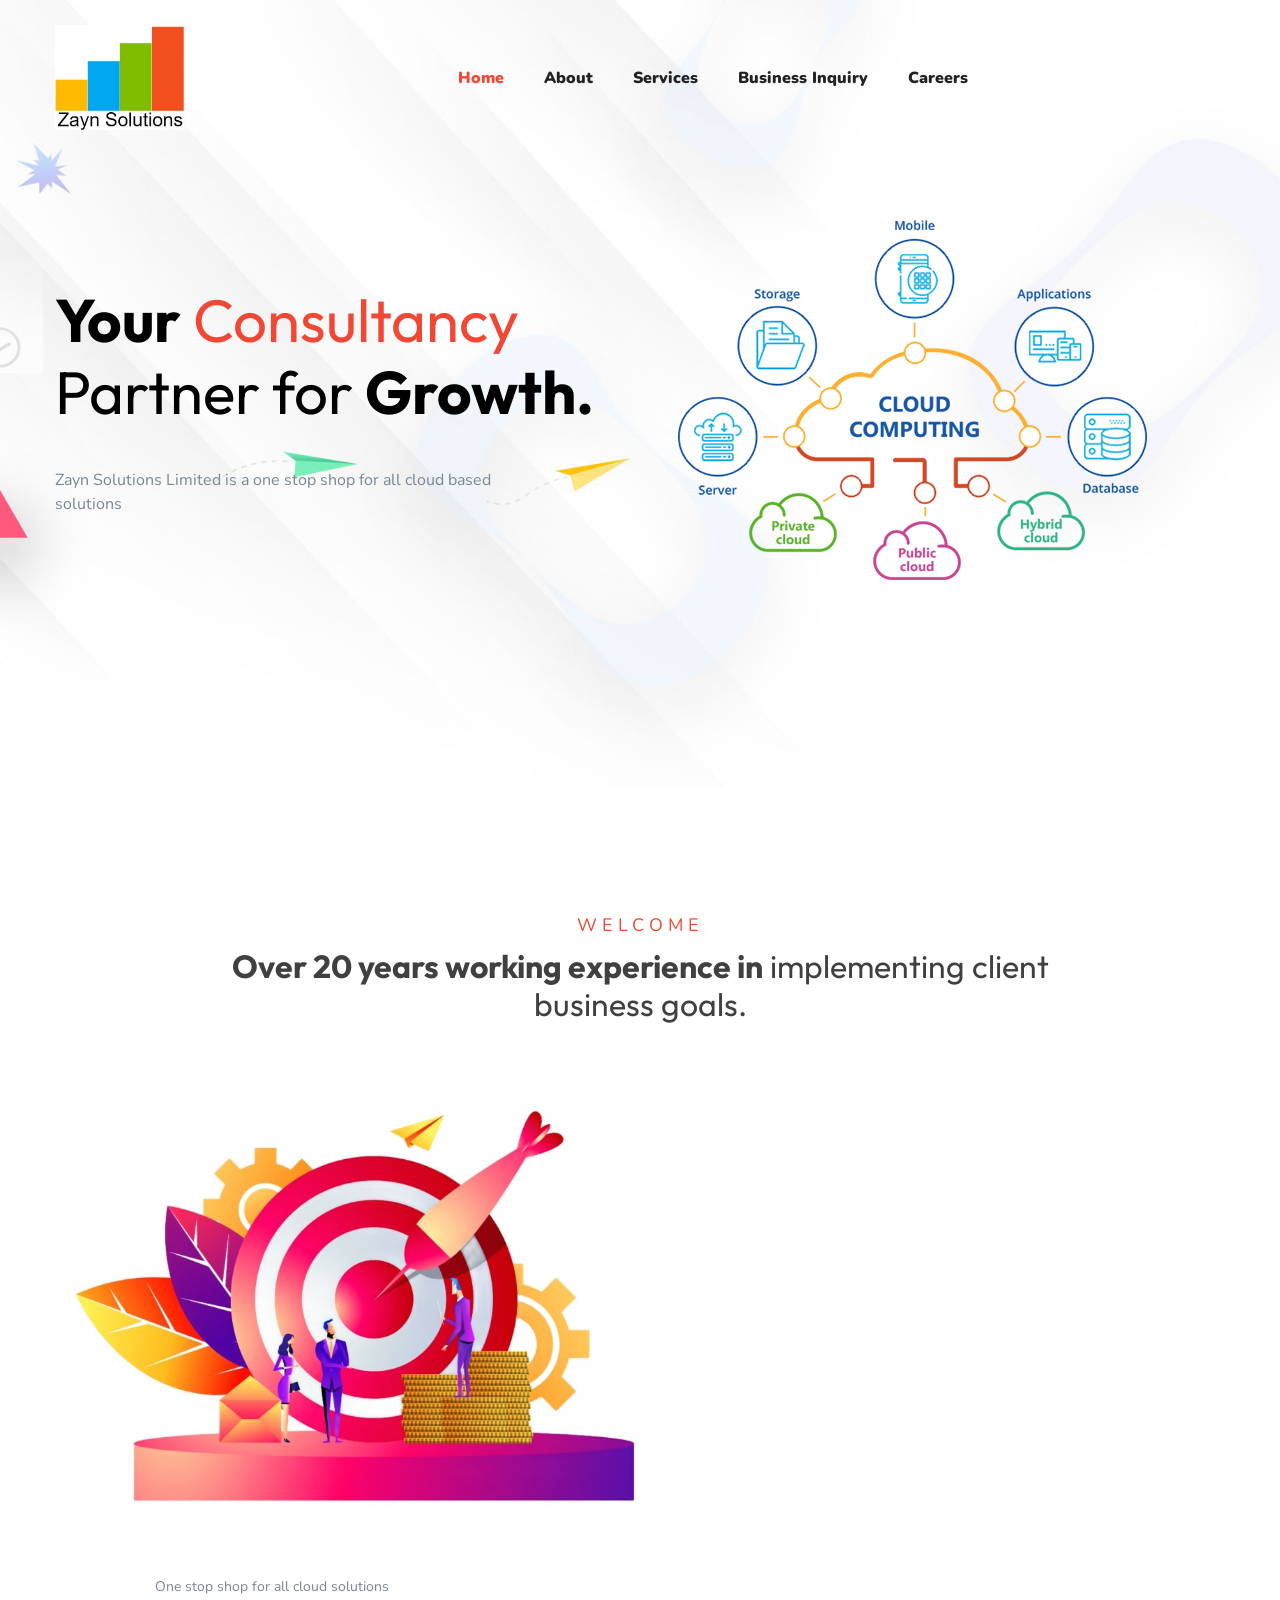
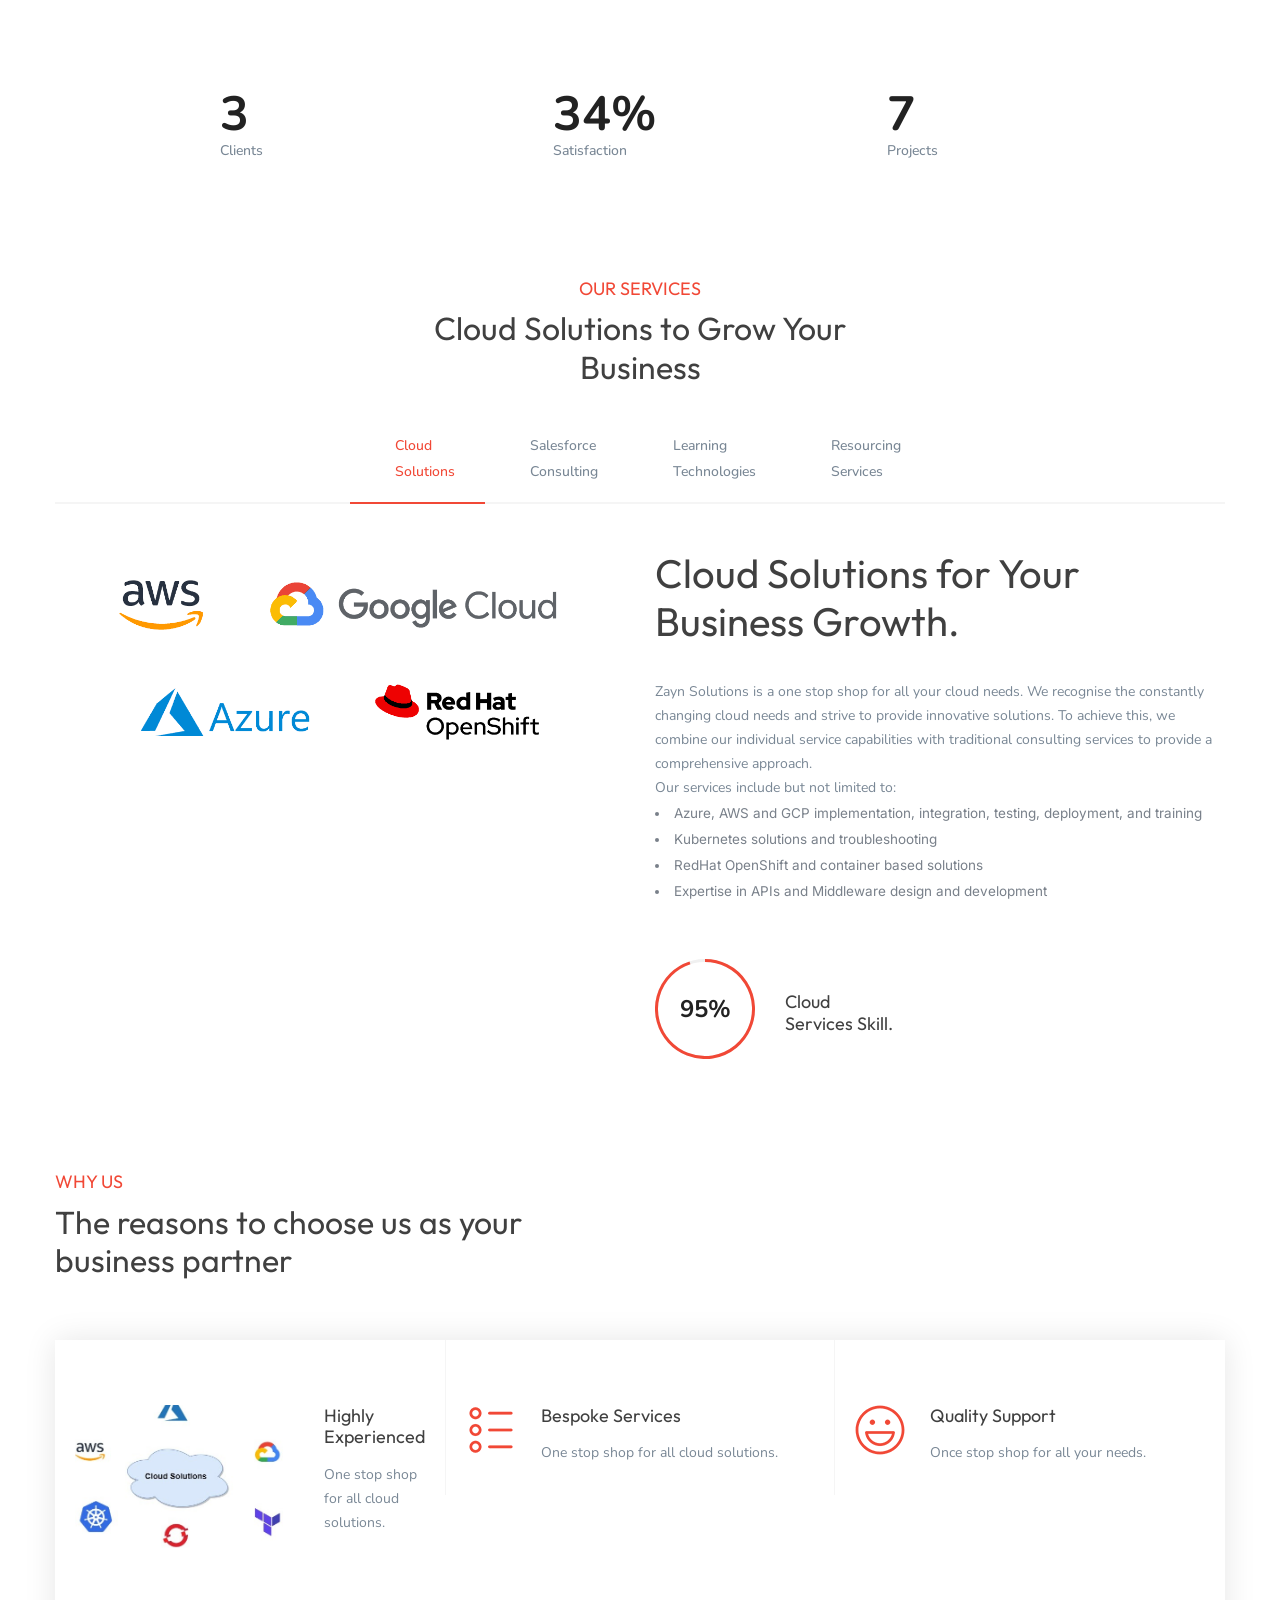
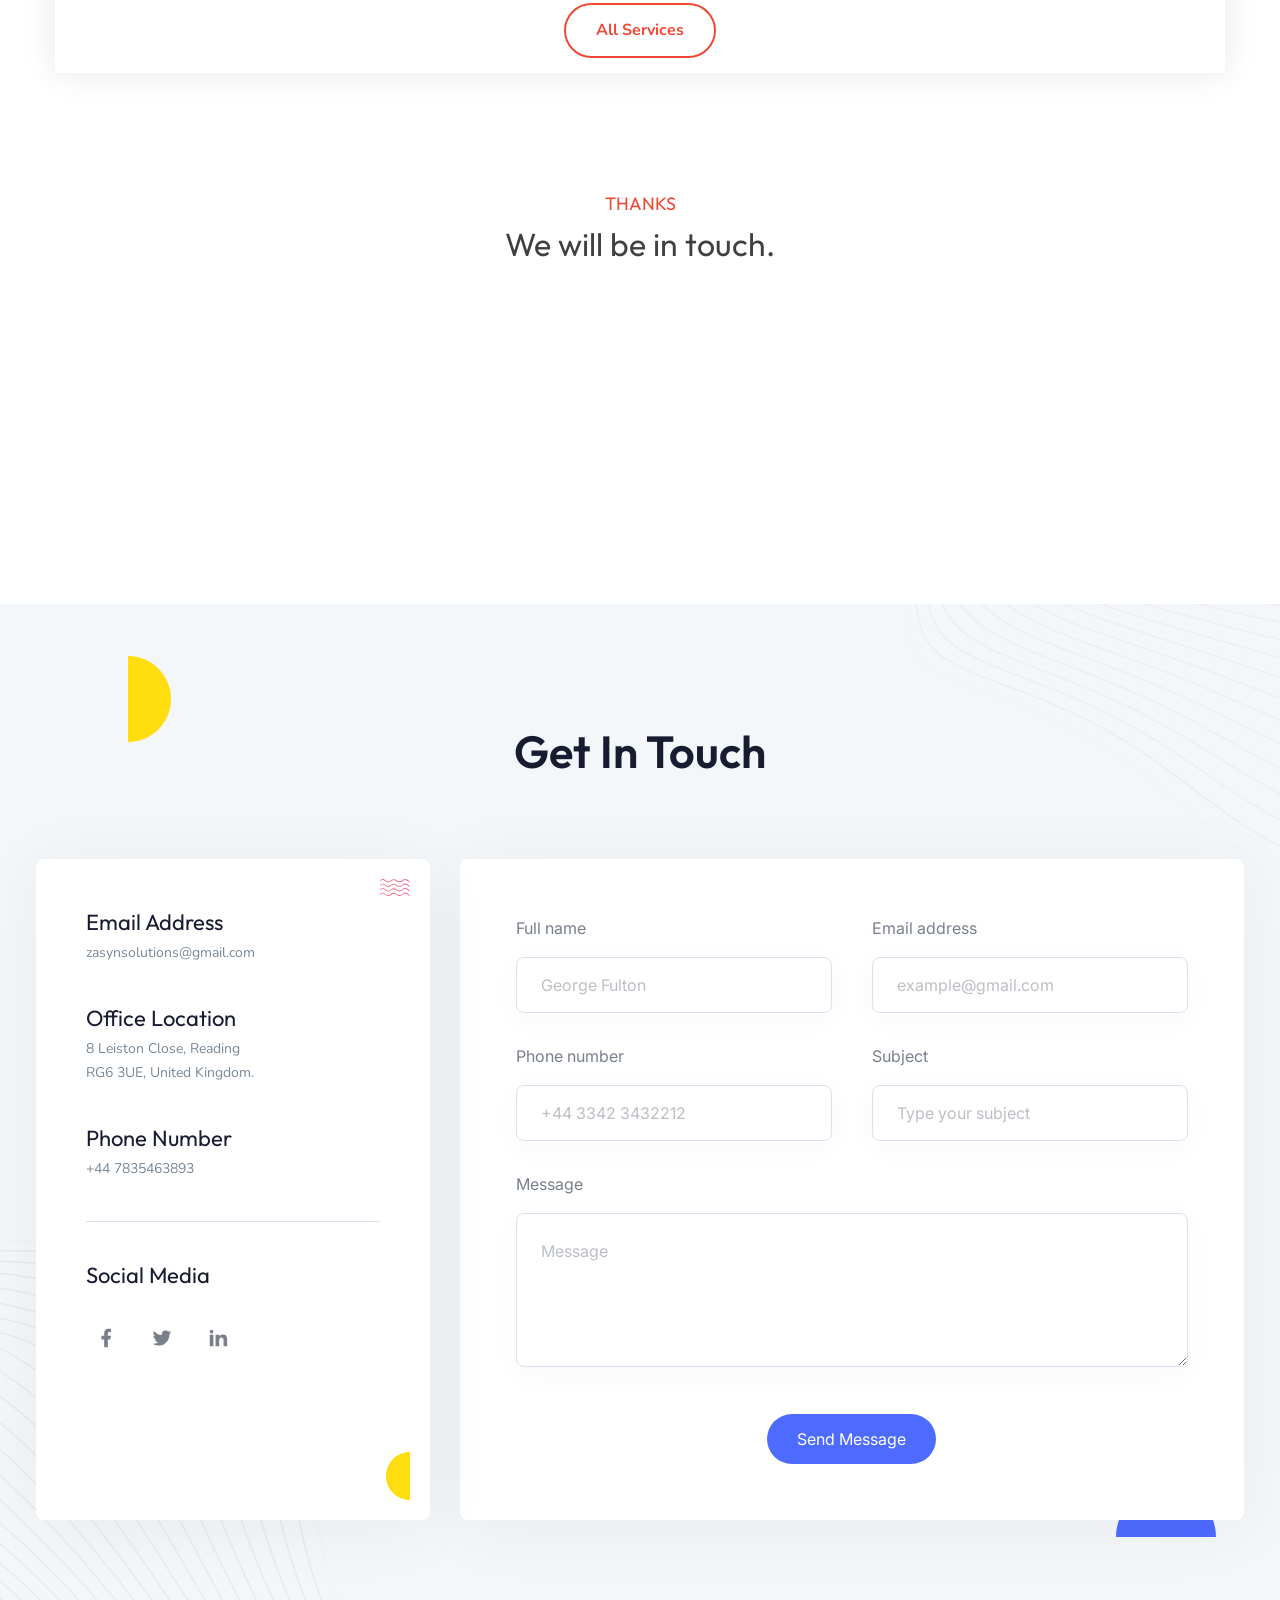
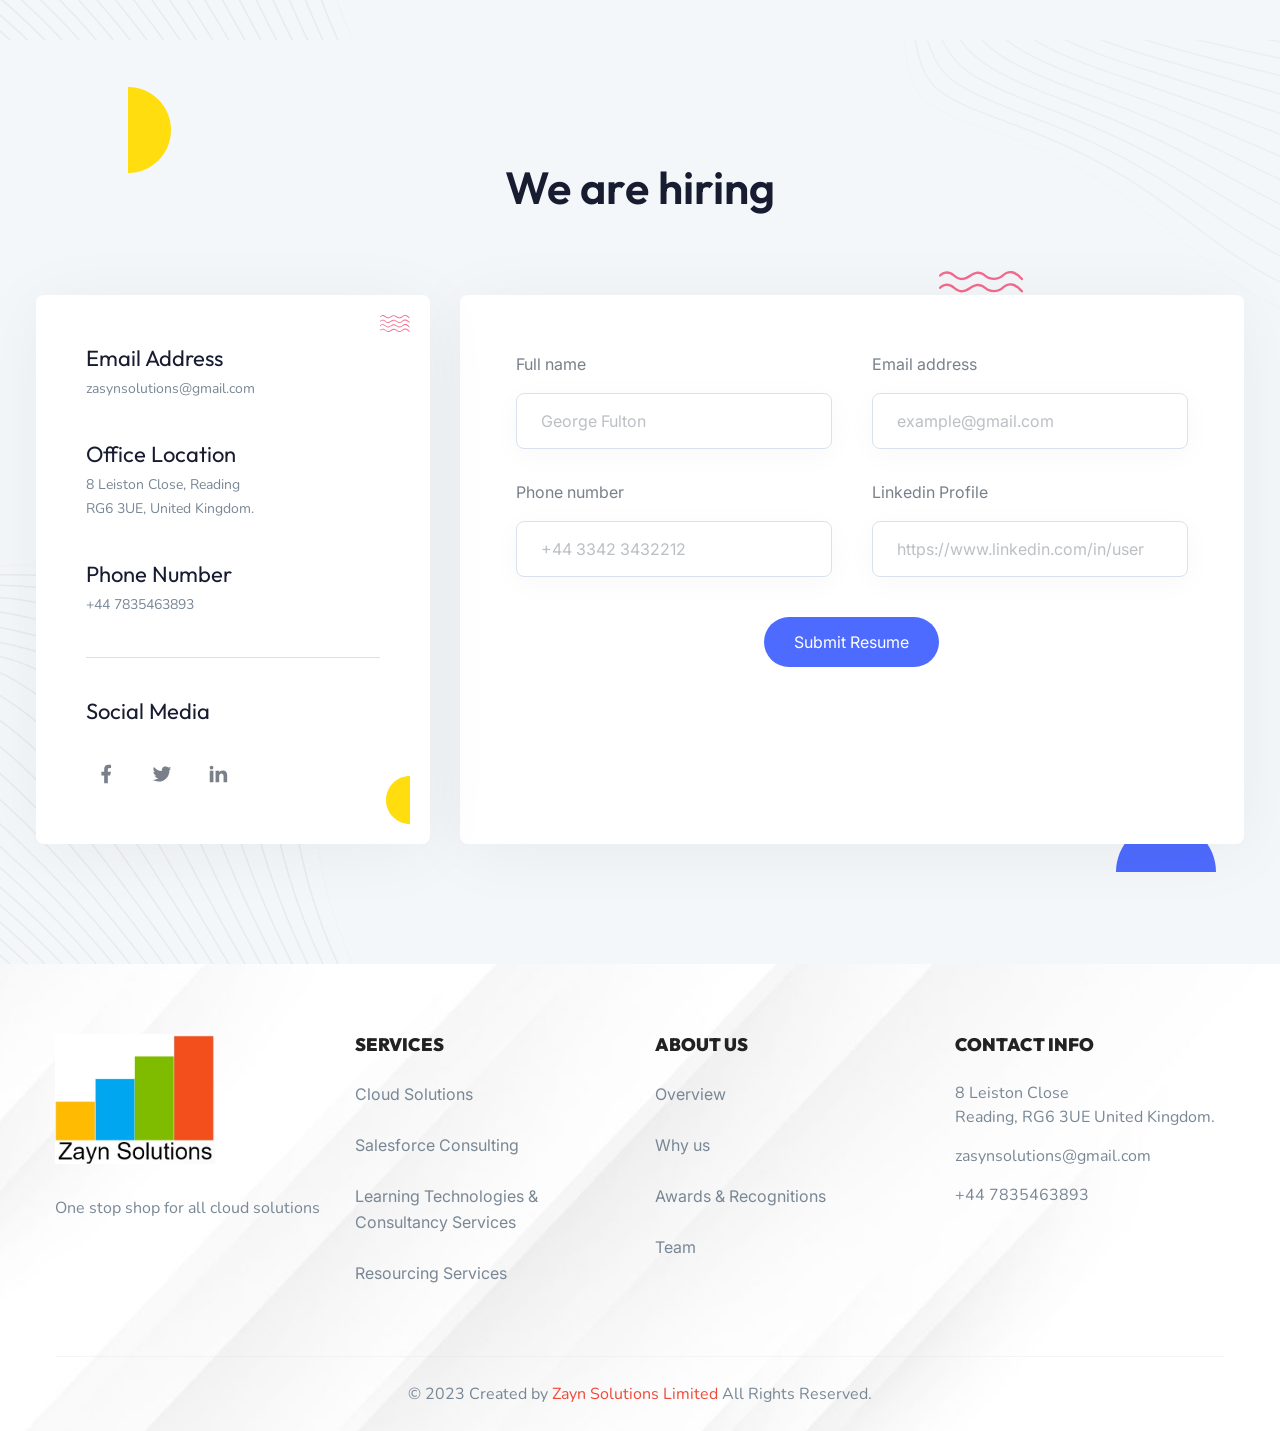
==== commit d2aa45e1: "uploading website content new" ====
--- a/index.html
+++ b/index.html
@@ -769,8 +769,7 @@
             </div>
 
             <div class="animate_top w-full nn/5 vo/3 vk sg hh sm yh tq">
-            <form name="freecarrearform" method="post" action="https://formsubmit.io/send/zaynsolutions@gmail.com"  enctype="multipart/form-data"   onsubmit="return validateForm()">  
-            <!-- <form name="freecarrearform" method="post" action="https://formspree.io/f/mgvagbar" enctype="multipart/form-data"   onsubmit="return validateForm()"> -->    
+            <form name="freecarrearform" method="post" action="https://formspree.io/f/mgvagbar" enctype="multipart/form-data"   onsubmit="return validateForm()">     
           
                 <div class="tc sf yo ap zf ep qb">
                   <div class="vd to/2">
@@ -808,7 +807,7 @@
                     />
                   </div>
 
-
+                  <!---  
                   <div class="vd to/2">
                     <label class="rc ac" for="subject">Resume</label>
                     <input
@@ -819,6 +818,17 @@
                       class="vd ph sg zk xm _g ch pm hm dm dn em pl/50 xi mi"
                     />
                   </div>
+                  -->
+                  <div class="vd to/2">
+                    <label class="rc ac" for="subject">Linkedin Profile</label>
+                    <input
+                      type="text"
+                      name="linkedin_profile"
+                      id="linkedin_profile"
+                      placeholder="https://www.linkedin.com/in/user"
+                      class="vd ph sg zk xm _g ch pm hm dm dn em pl/50 xi mi"
+                    />
+                  </div>
                 </div>
 
                 <div class="fb">
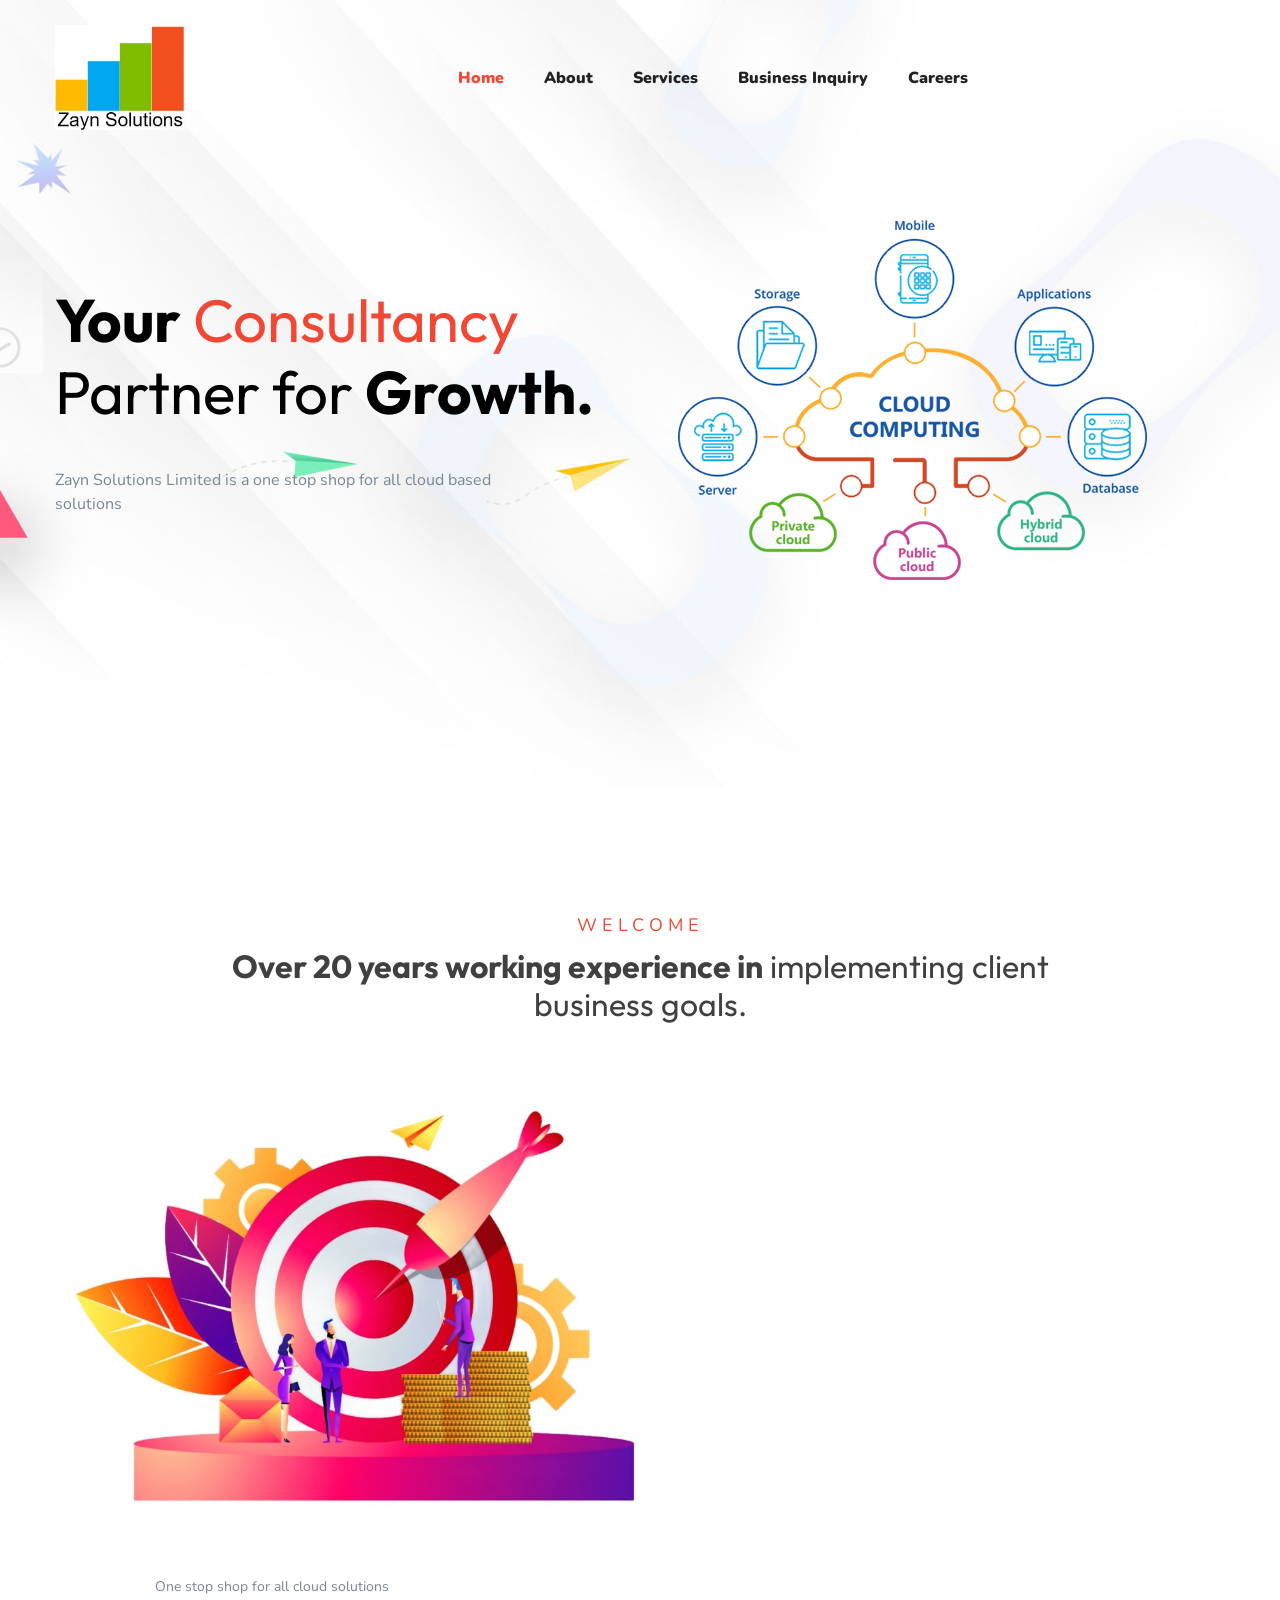
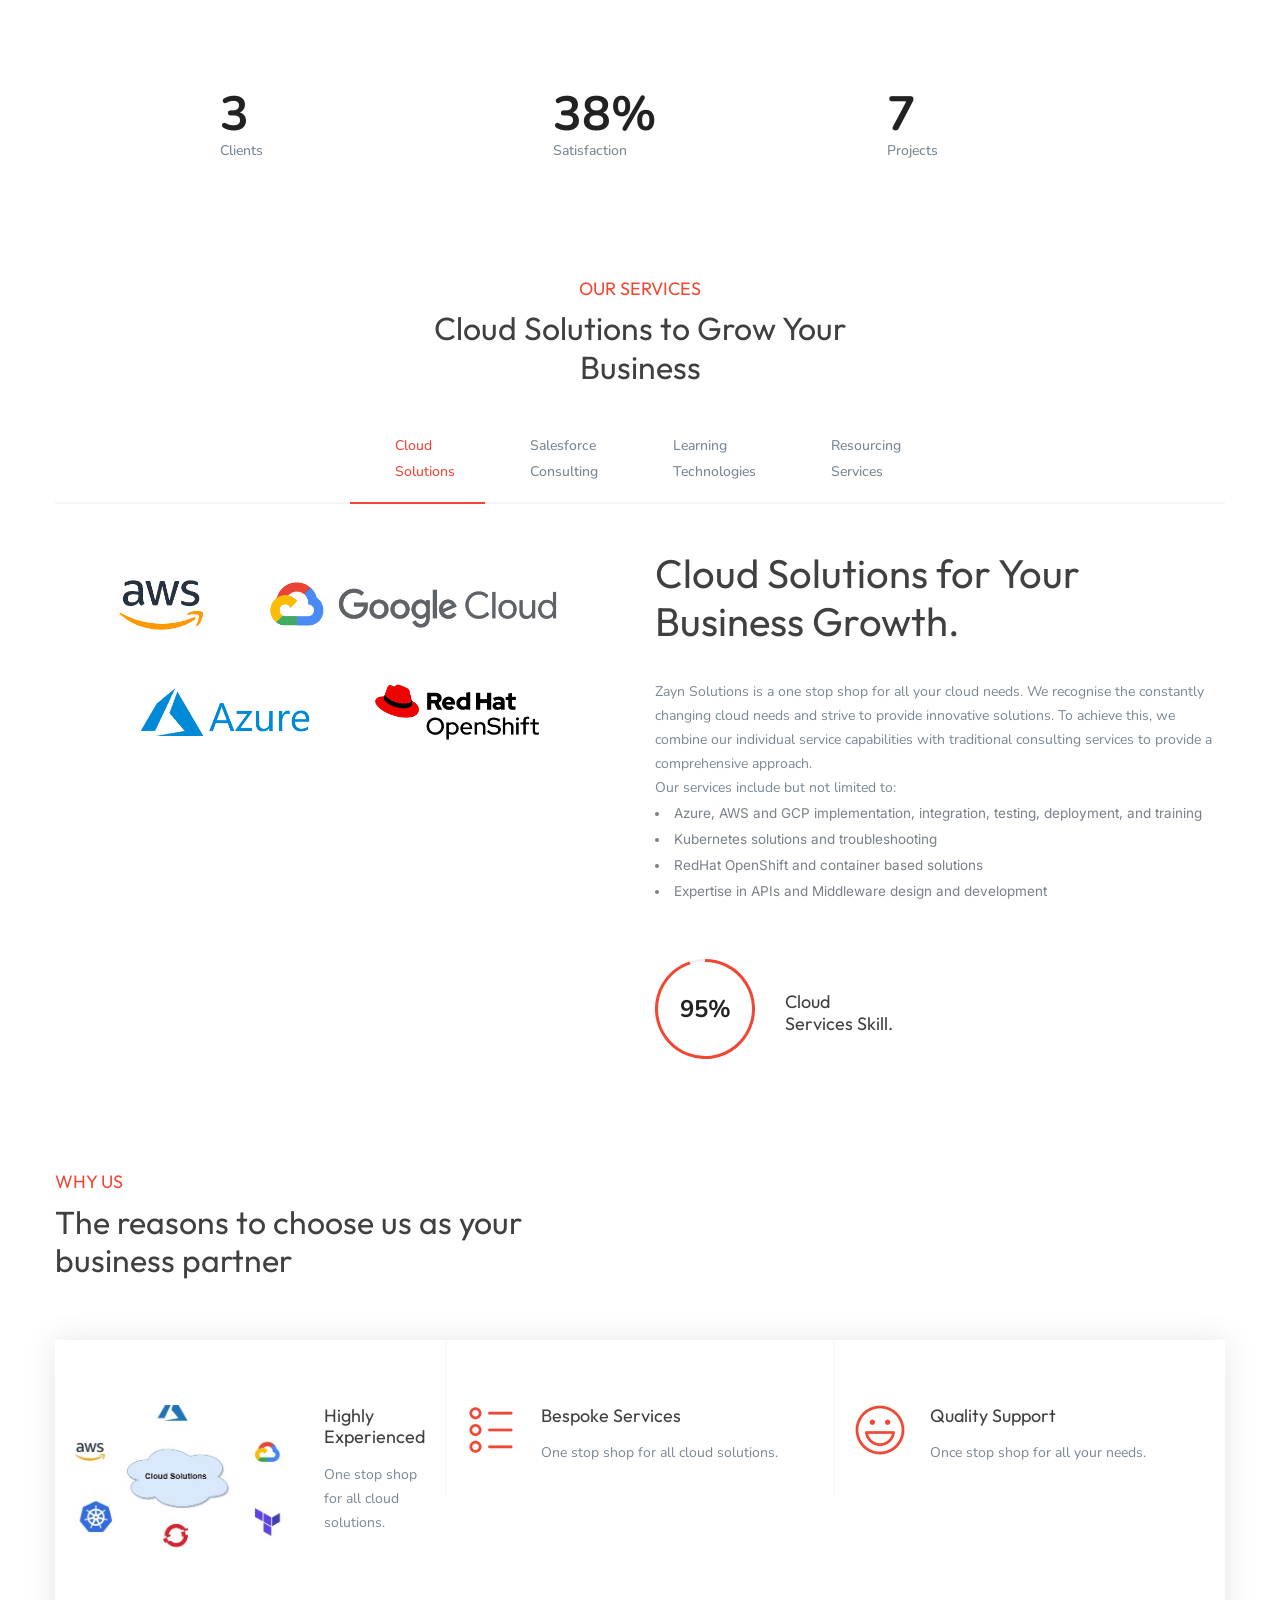
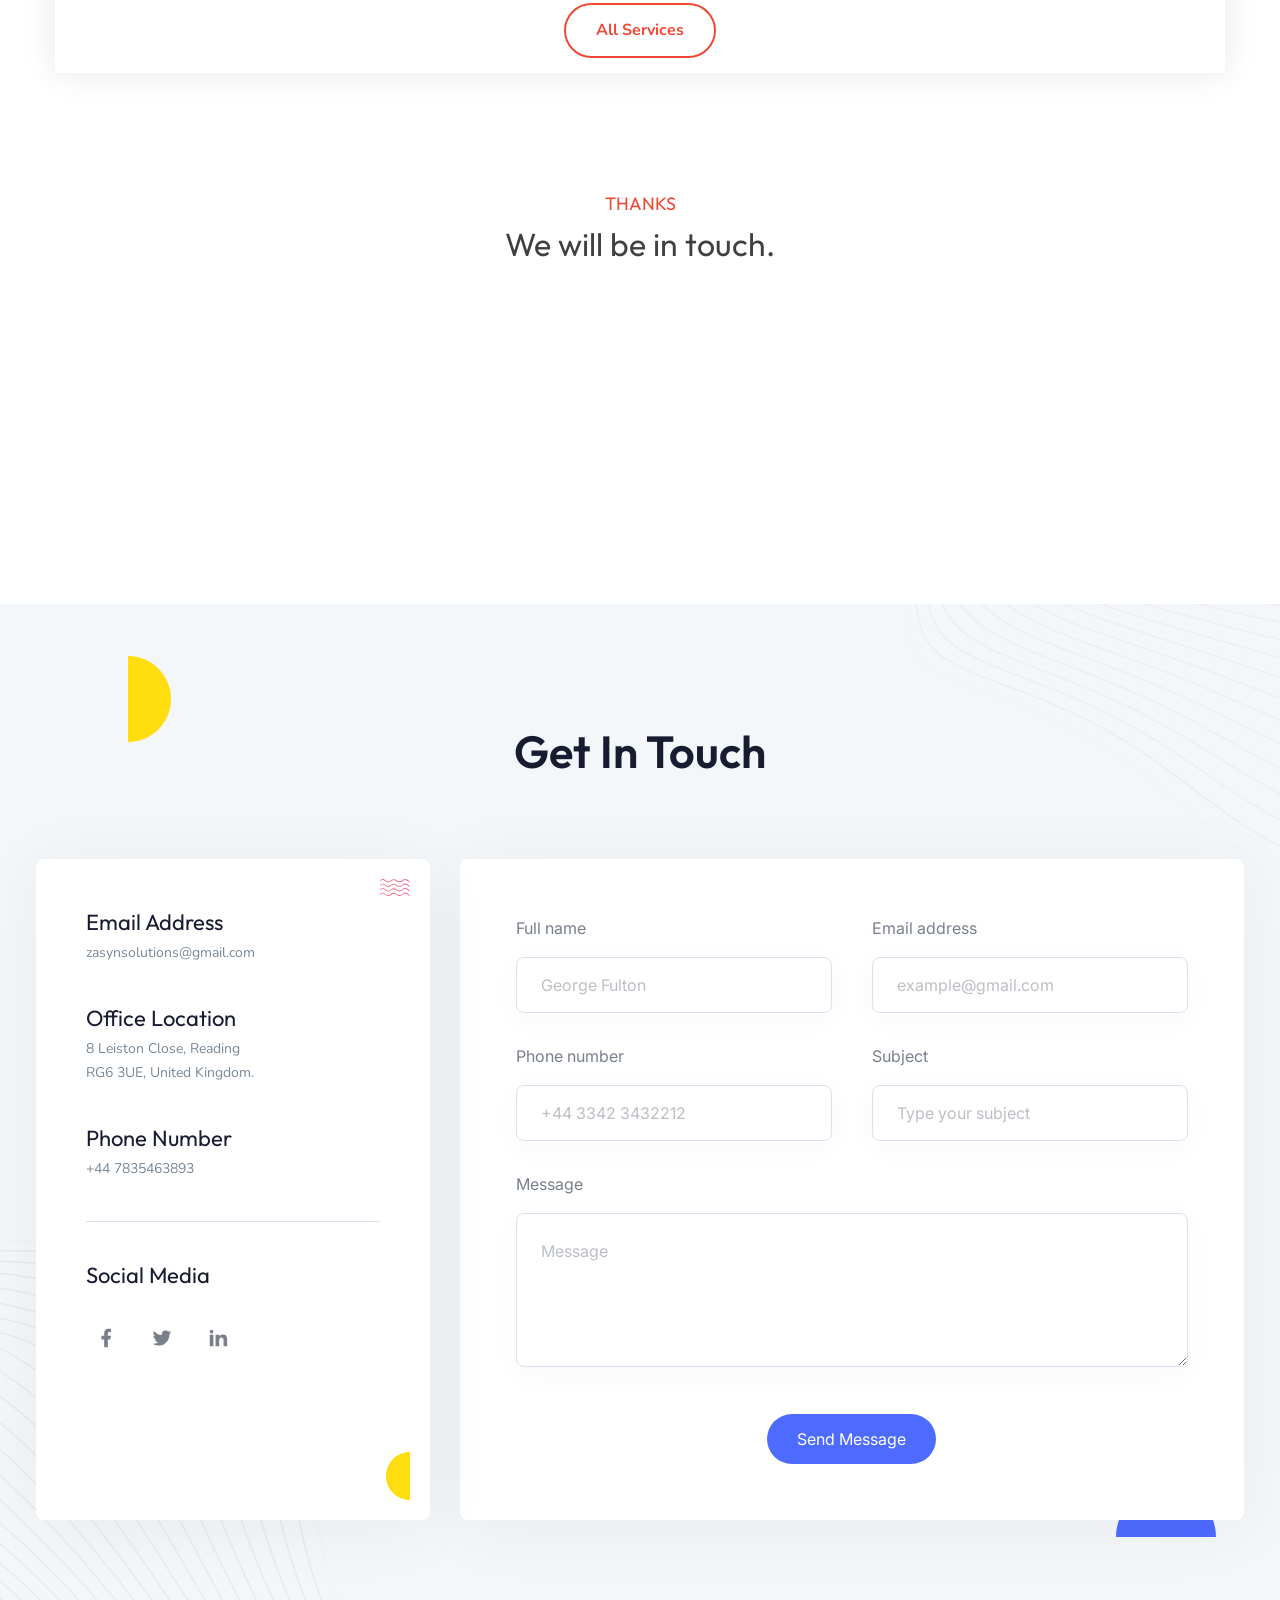
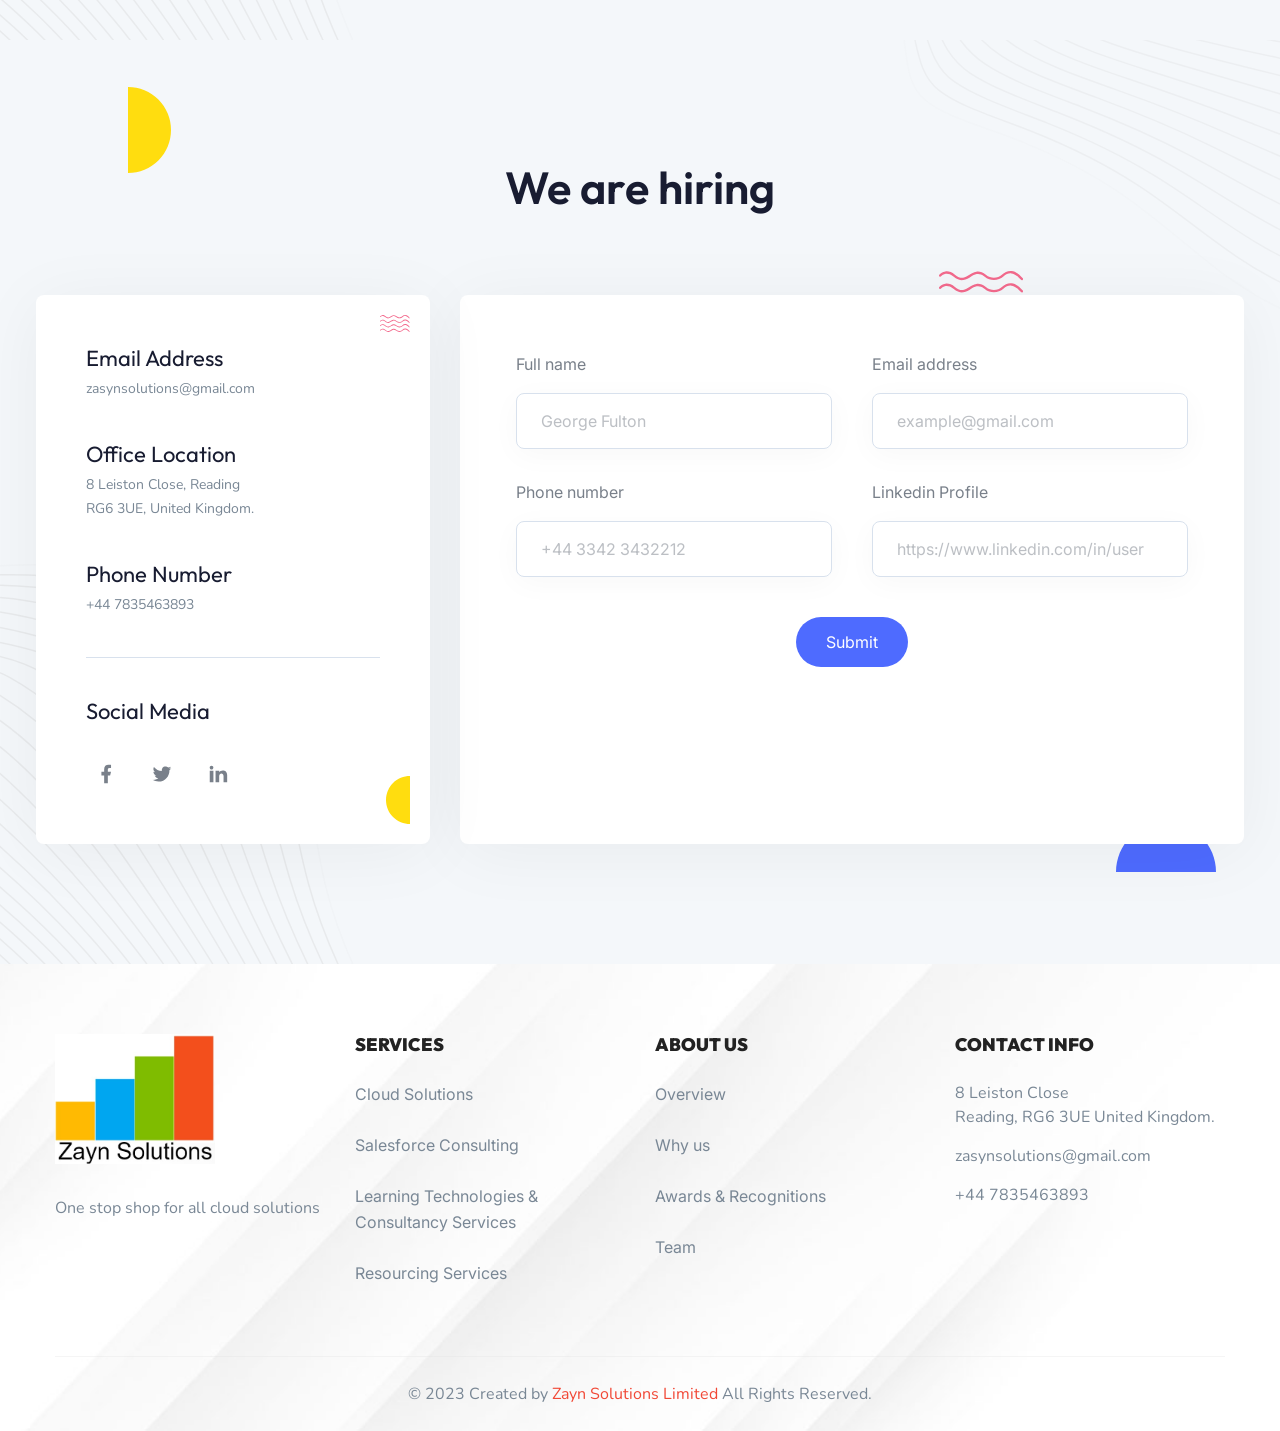
==== commit 37d5017b: "uploading website content new" ====
--- a/index.html
+++ b/index.html
@@ -836,7 +836,7 @@
                 </div>
 
                 <div class="tc xf">
-                  <button class="vc rg lk gh ml il hi gi _l">Submit Resume</button>
+                  <button class="vc rg lk gh ml il hi gi _l">Submit</button>
                 </div>
               </form>
             </div>
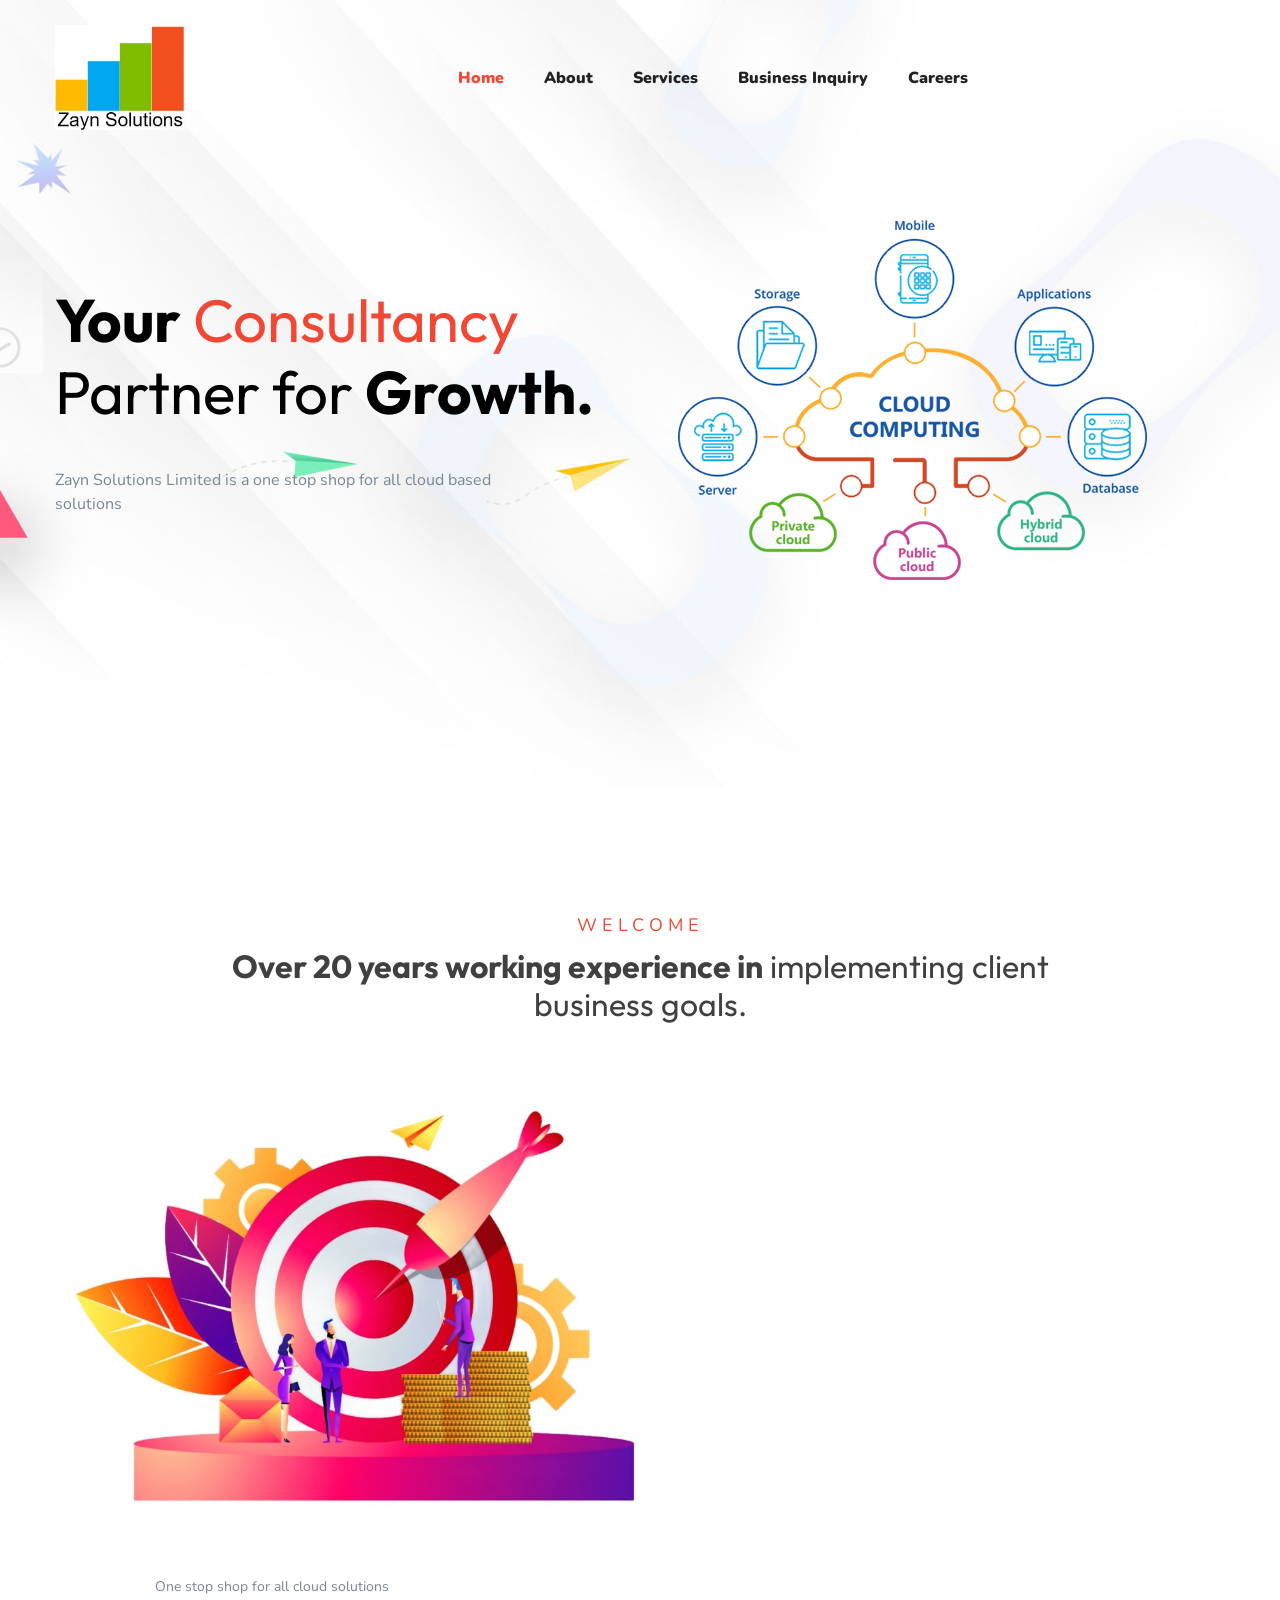
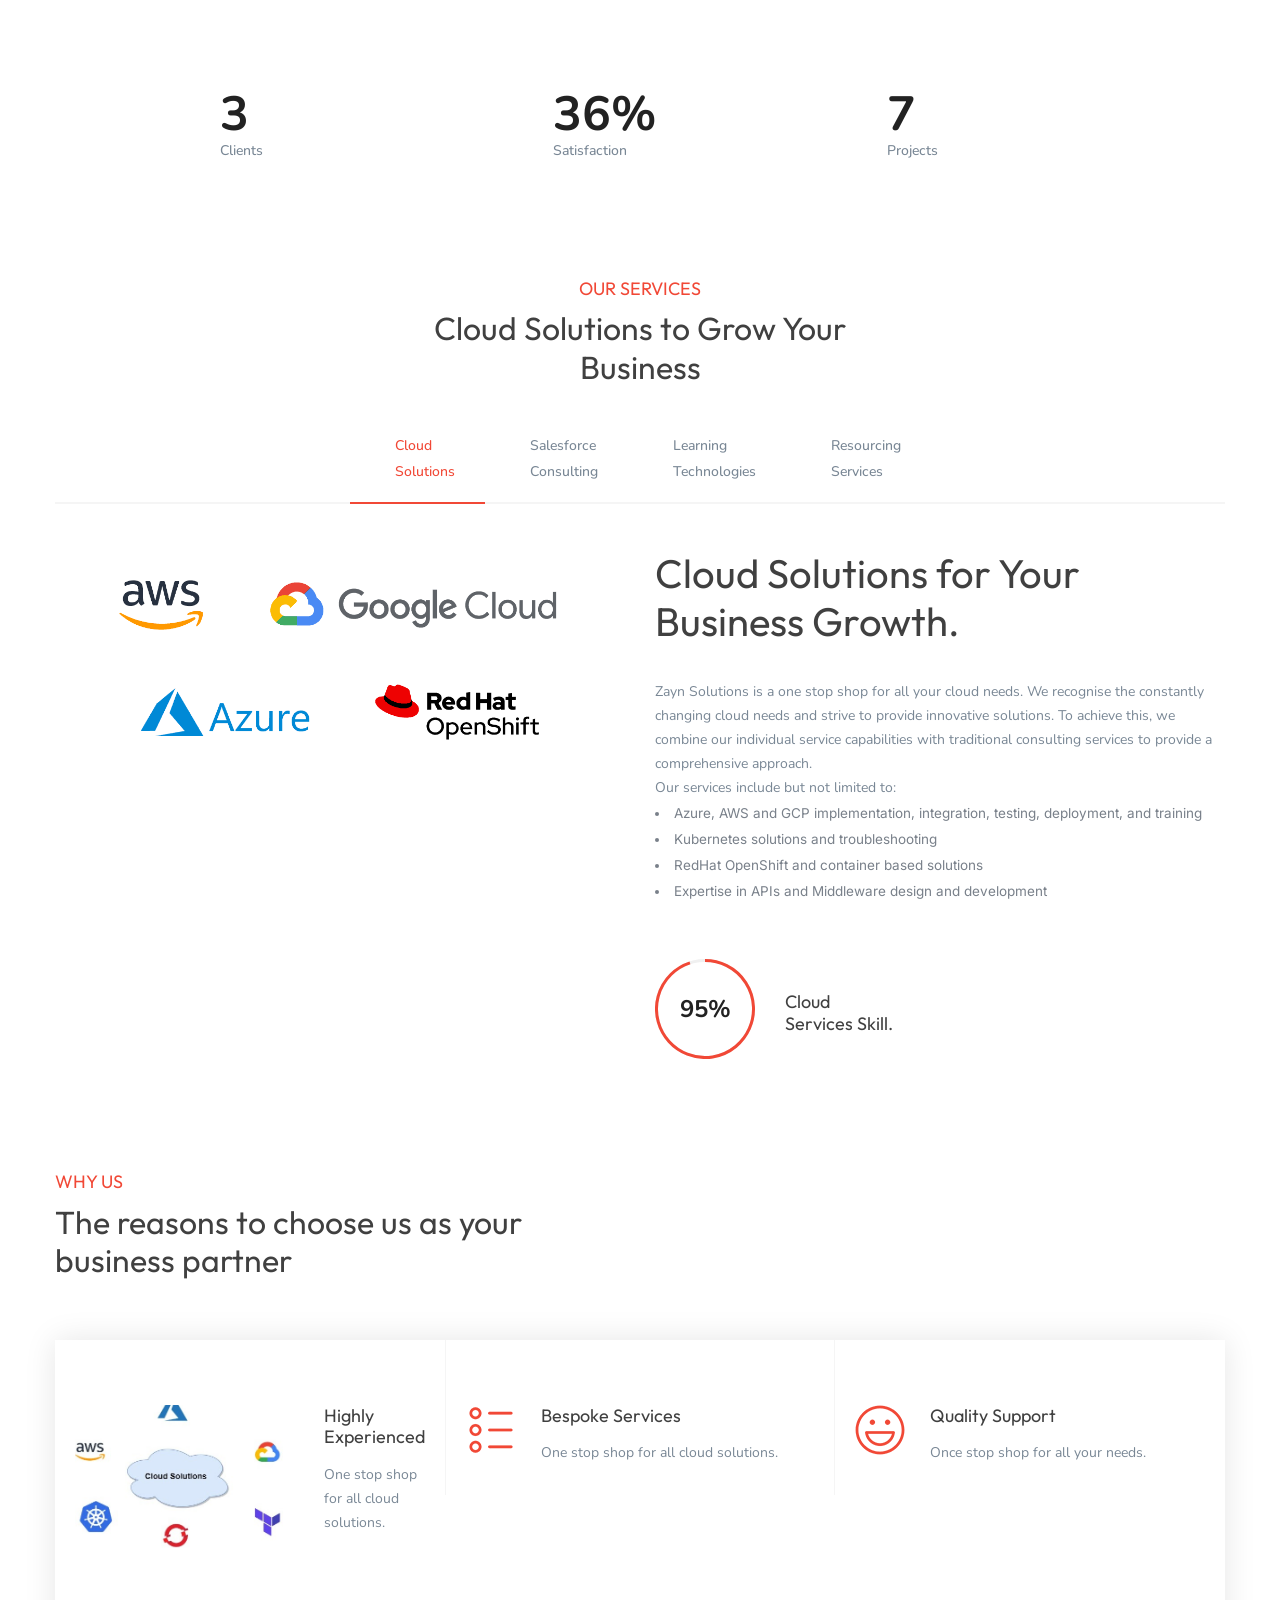
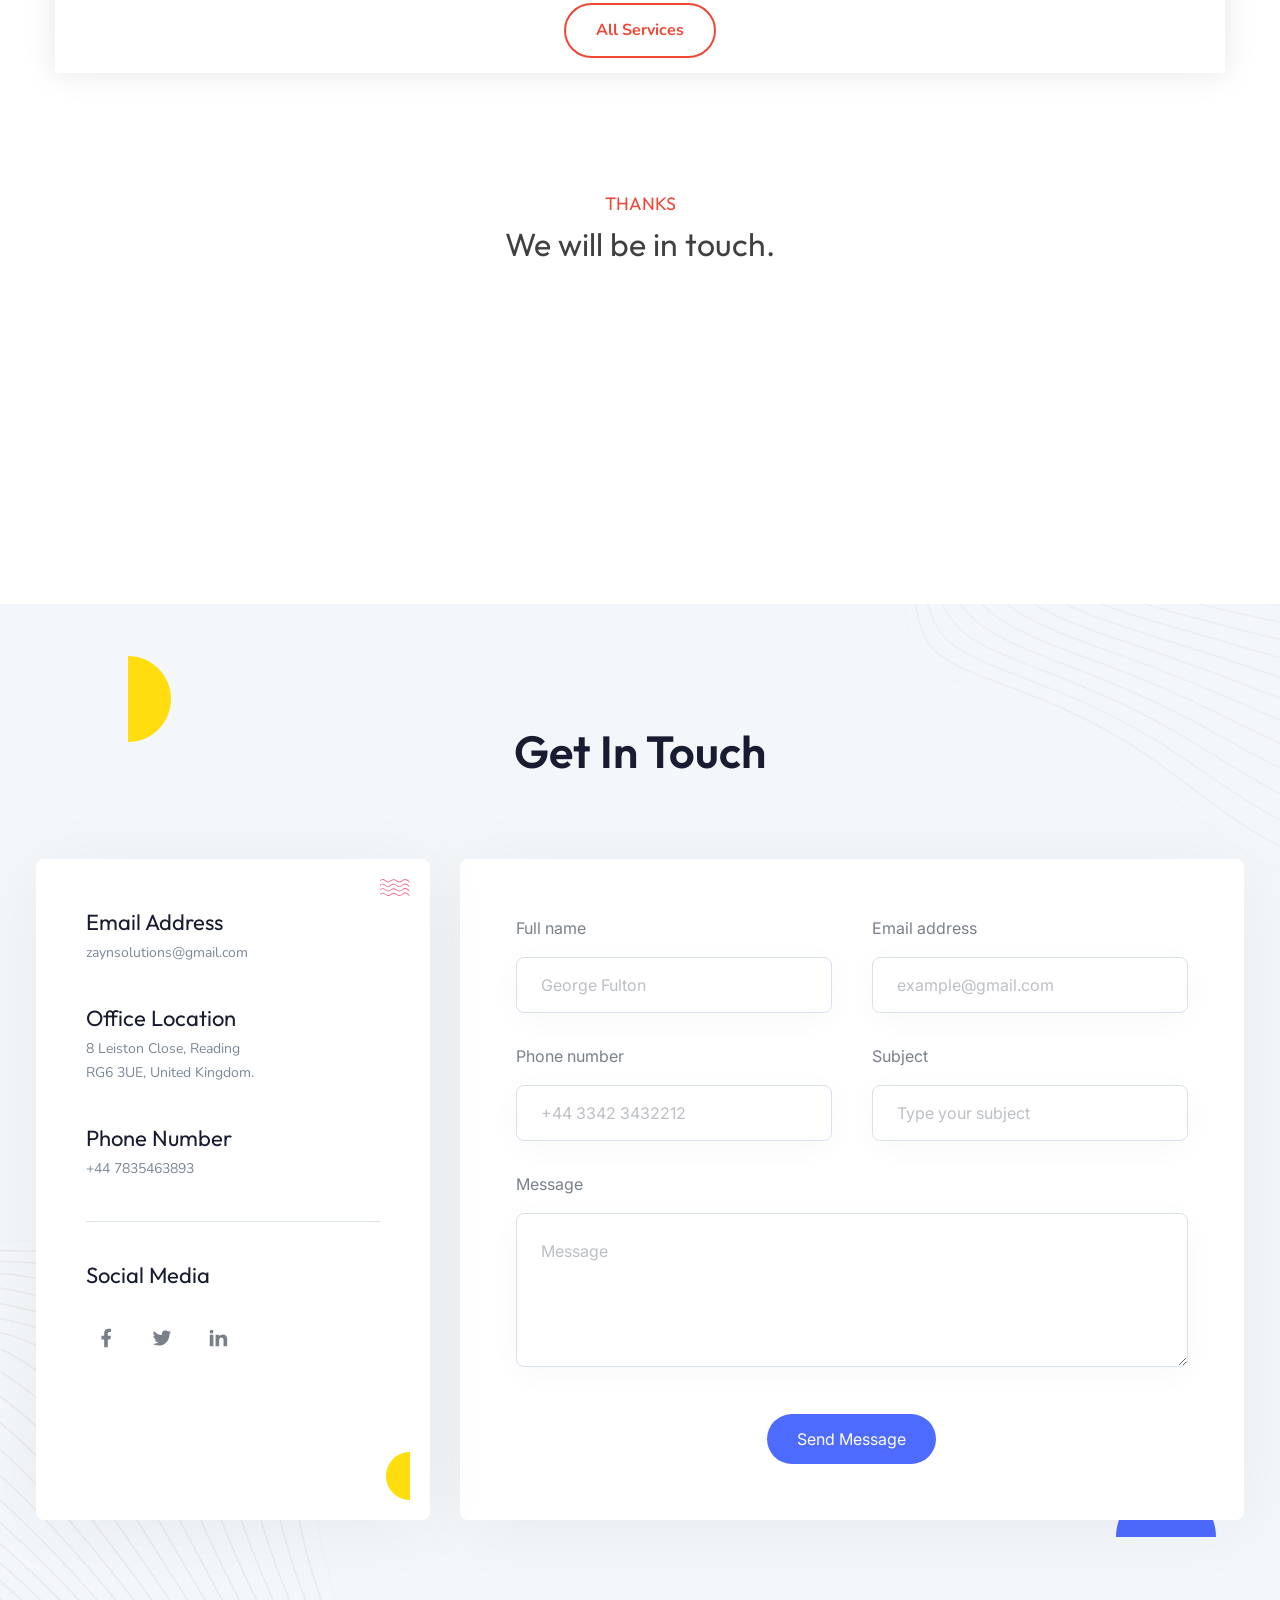
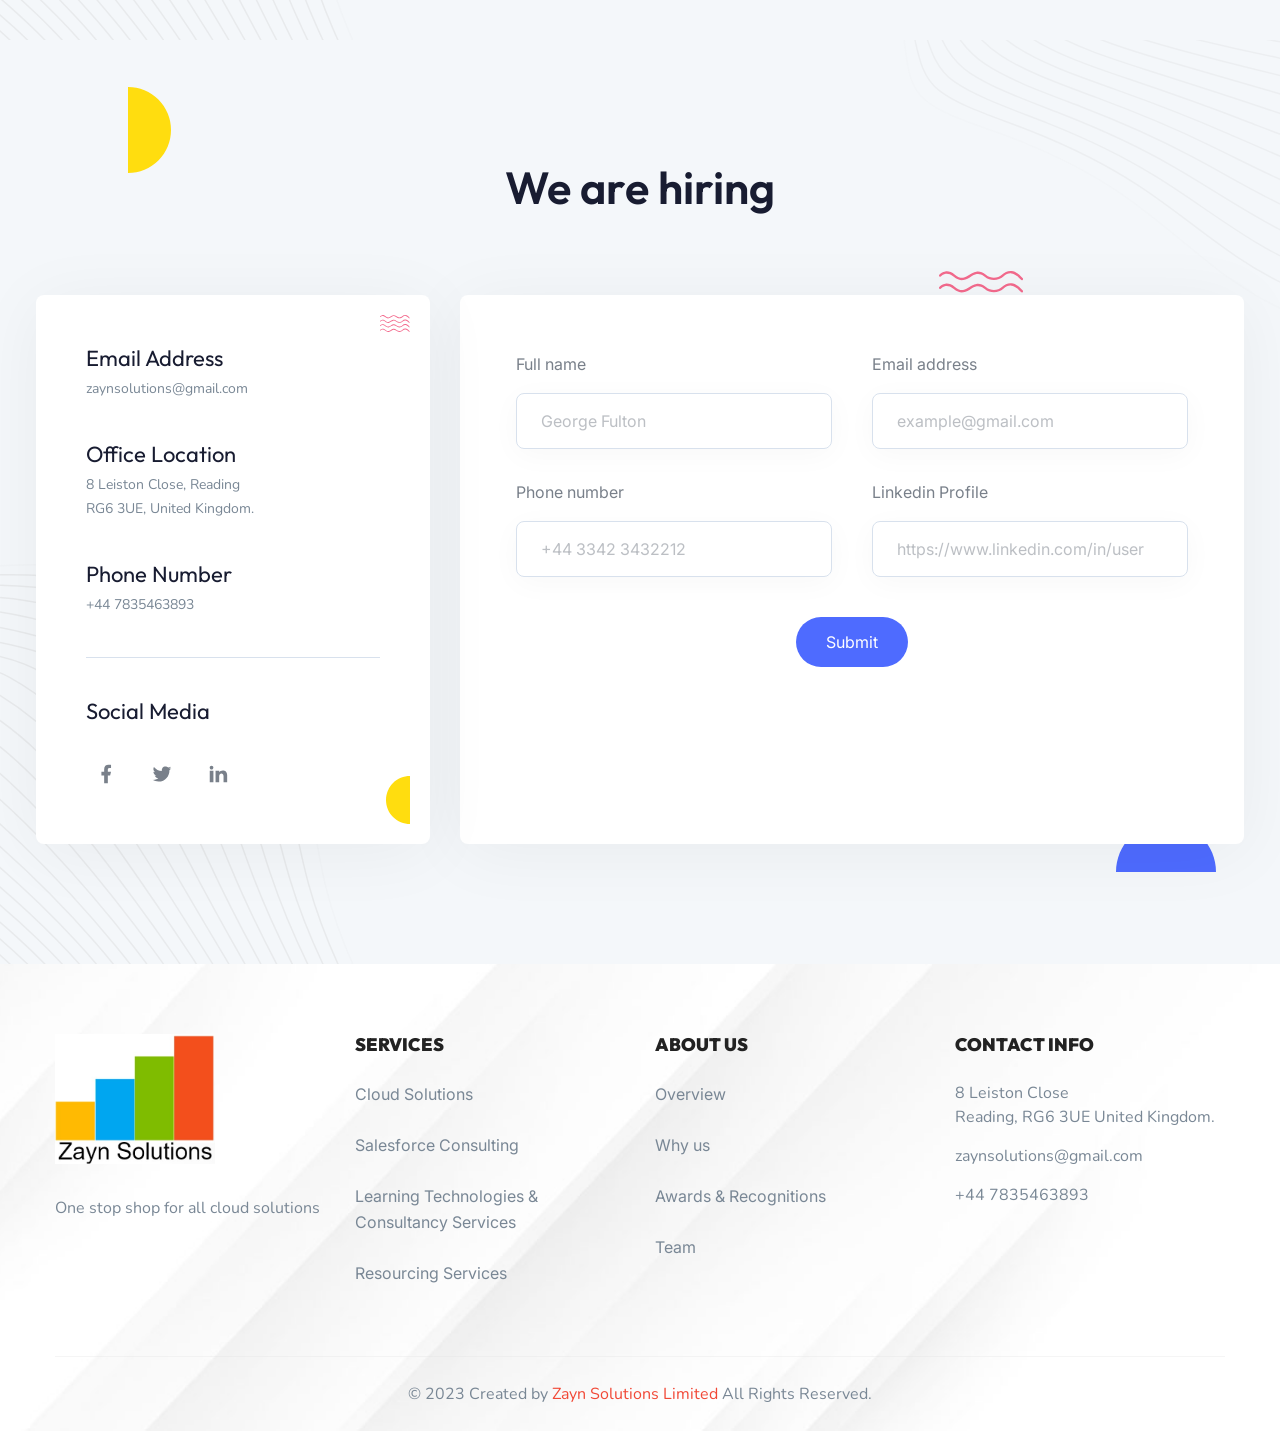
==== commit e50689a9: "uploading website content new" ====
--- a/index.html
+++ b/index.html
@@ -556,7 +556,7 @@
 
               <div class="fb">
                 <h4 class="wj kk wm cc">Email Address</h4>
-                <p><a href="#">zasynsolutions@gmail.com</a></p>
+                <p><a href="#">zaynsolutions@gmail.com</a></p>
               </div>
               <div class="fb">
                 <h4 class="wj kk wm cc">Office Location</h4>
@@ -718,7 +718,7 @@
 
               <div class="fb">
                 <h4 class="wj kk wm cc">Email Address</h4>
-                <p><a href="#">zasynsolutions@gmail.com</a></p>
+                <p><a href="#">zaynsolutions@gmail.com</a></p>
               </div>
               <div class="fb">
                 <h4 class="wj kk wm cc">Office Location</h4>
@@ -899,7 +899,7 @@
 <p class="text">8 Leiston Close<br />
 Reading, RG6 3UE United Kingdom.</p>
 
-<p class="text">zasynsolutions@gmail.com</p>
+<p class="text">zaynsolutions@gmail.com</p>
 
 <p class="text">+44 7835463893</p>
 
